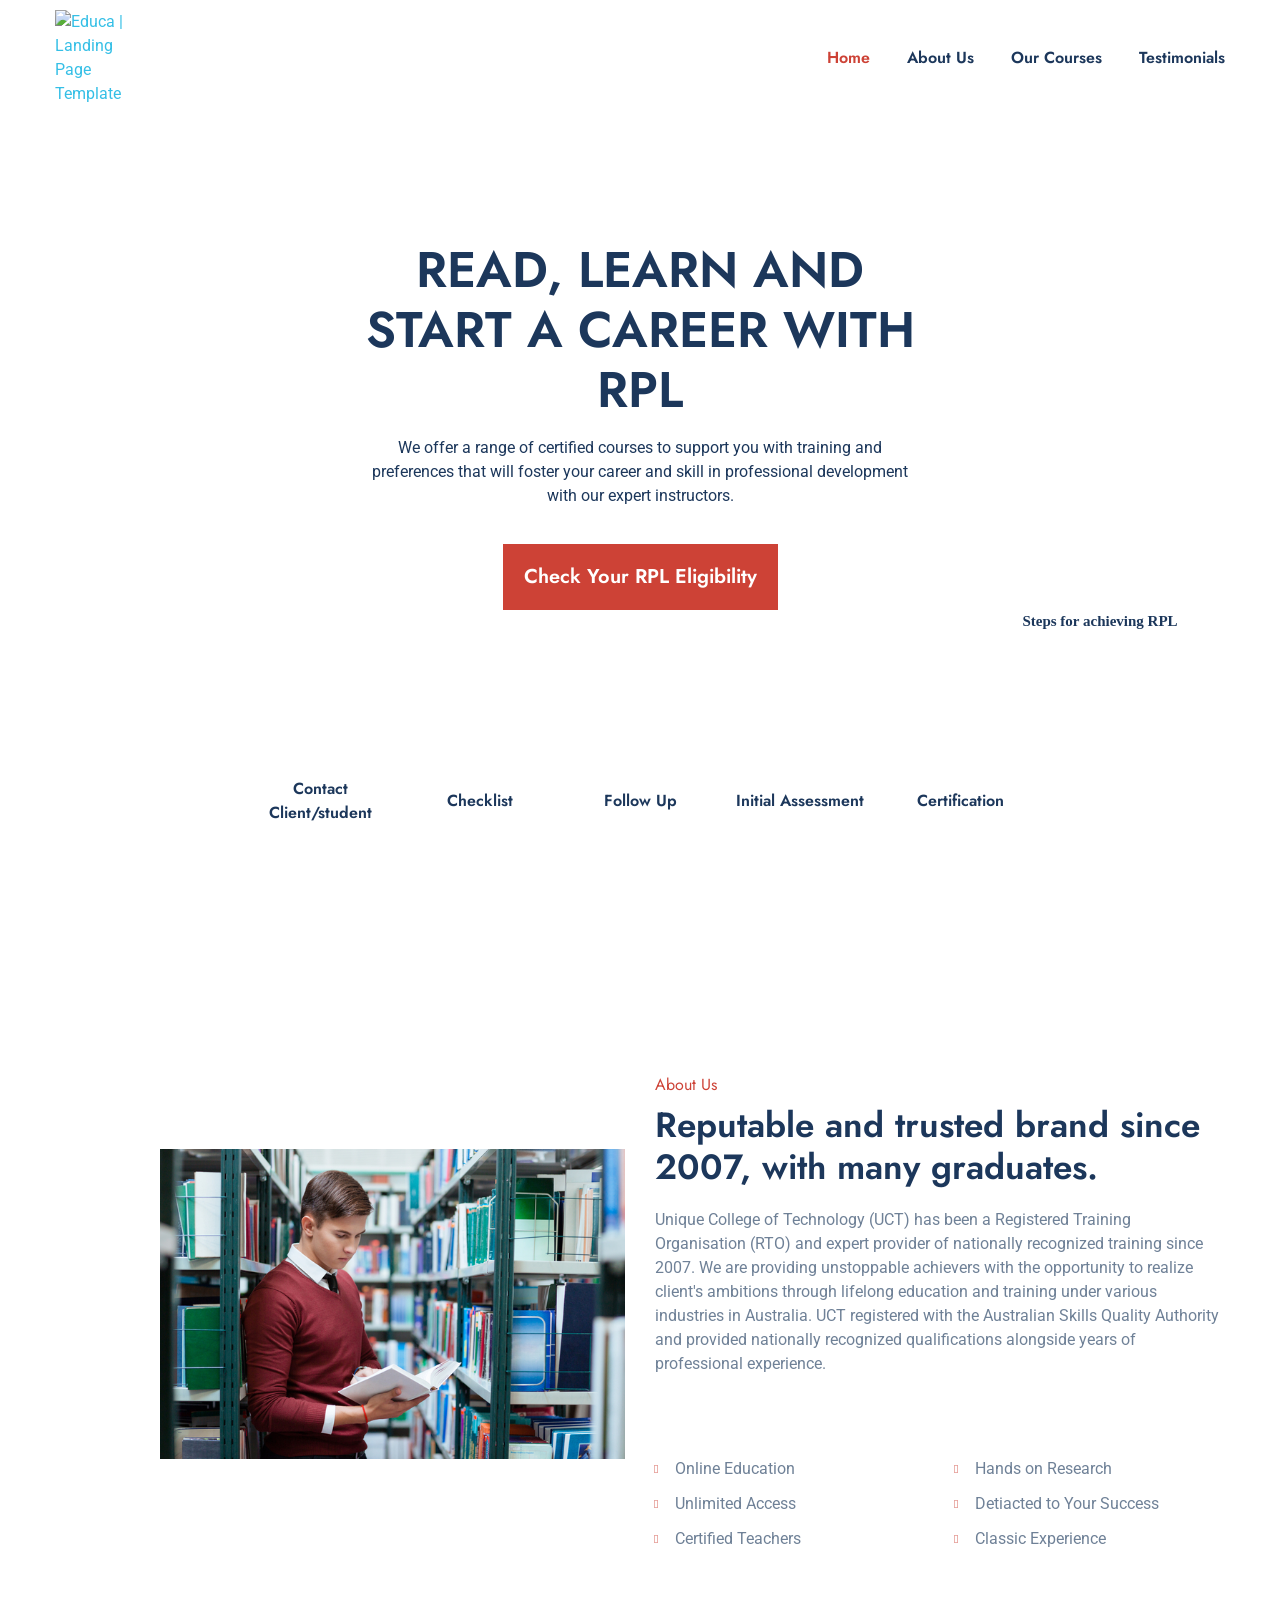
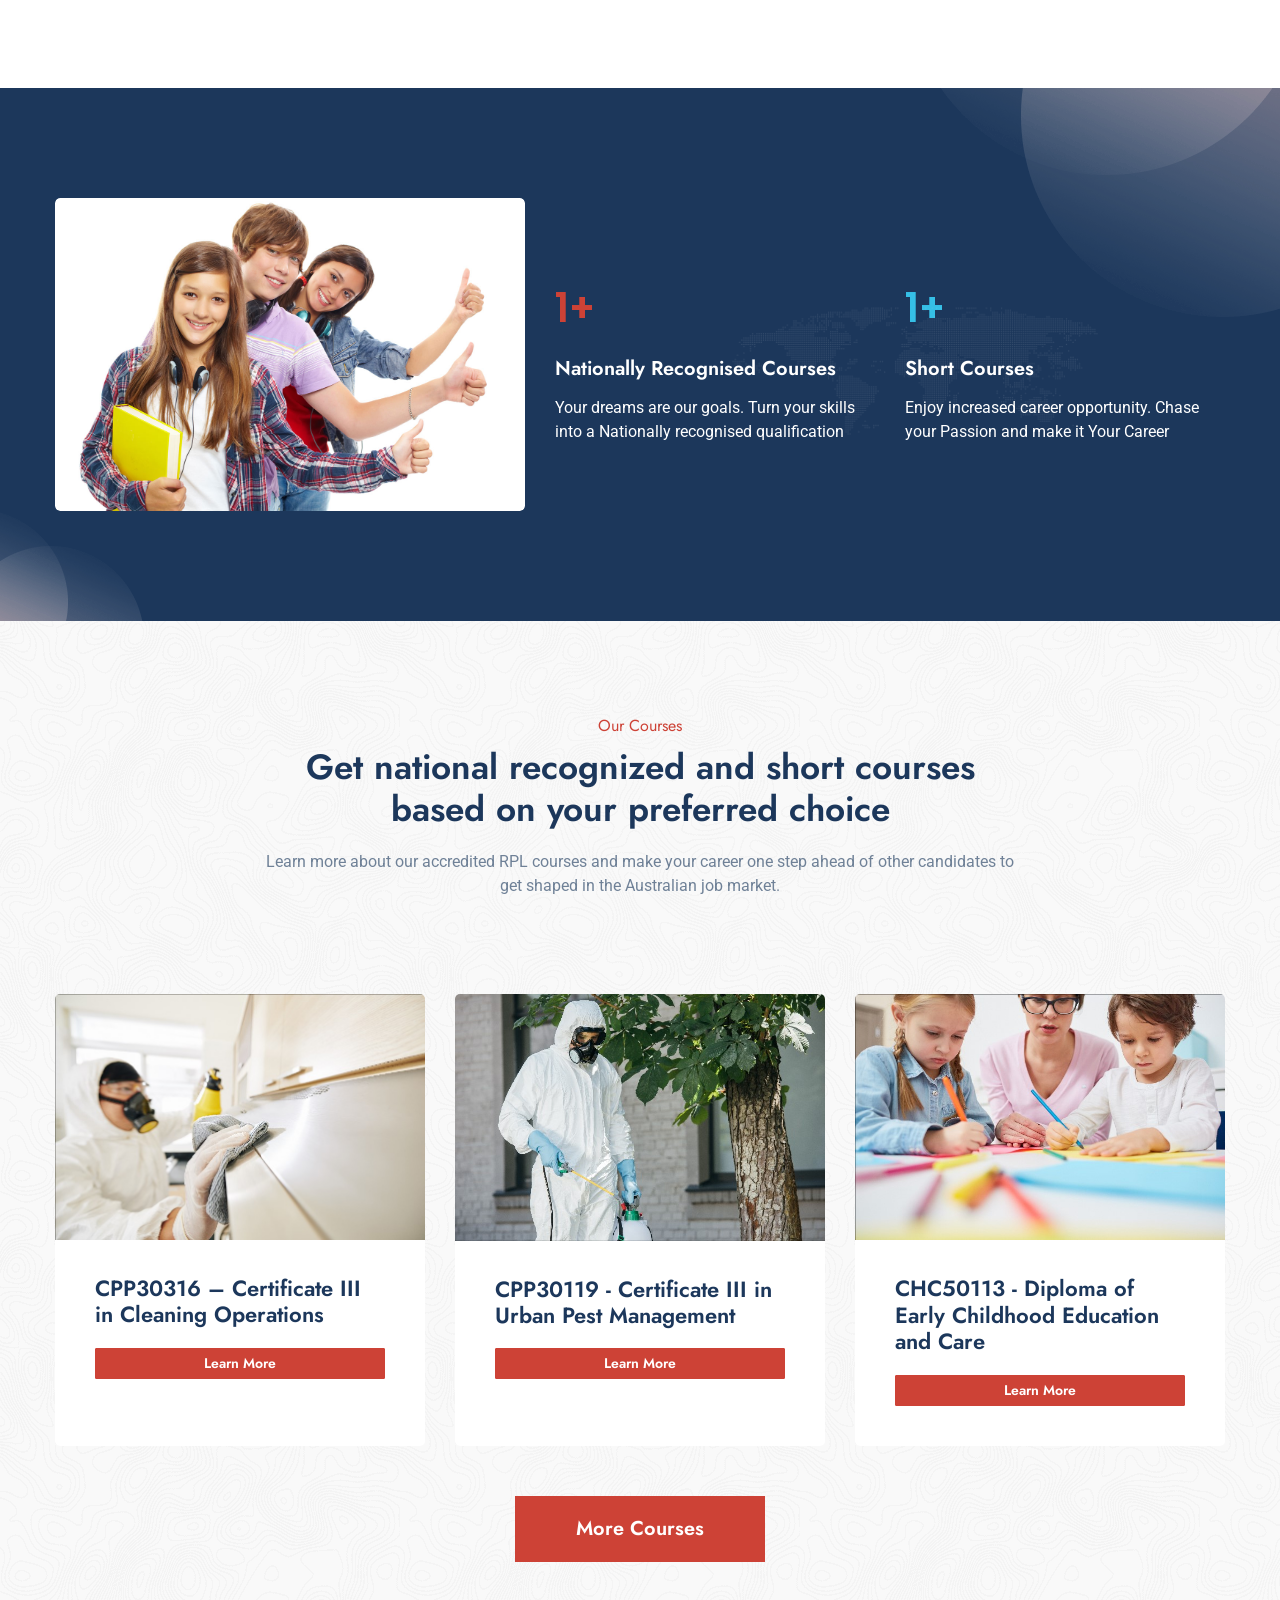
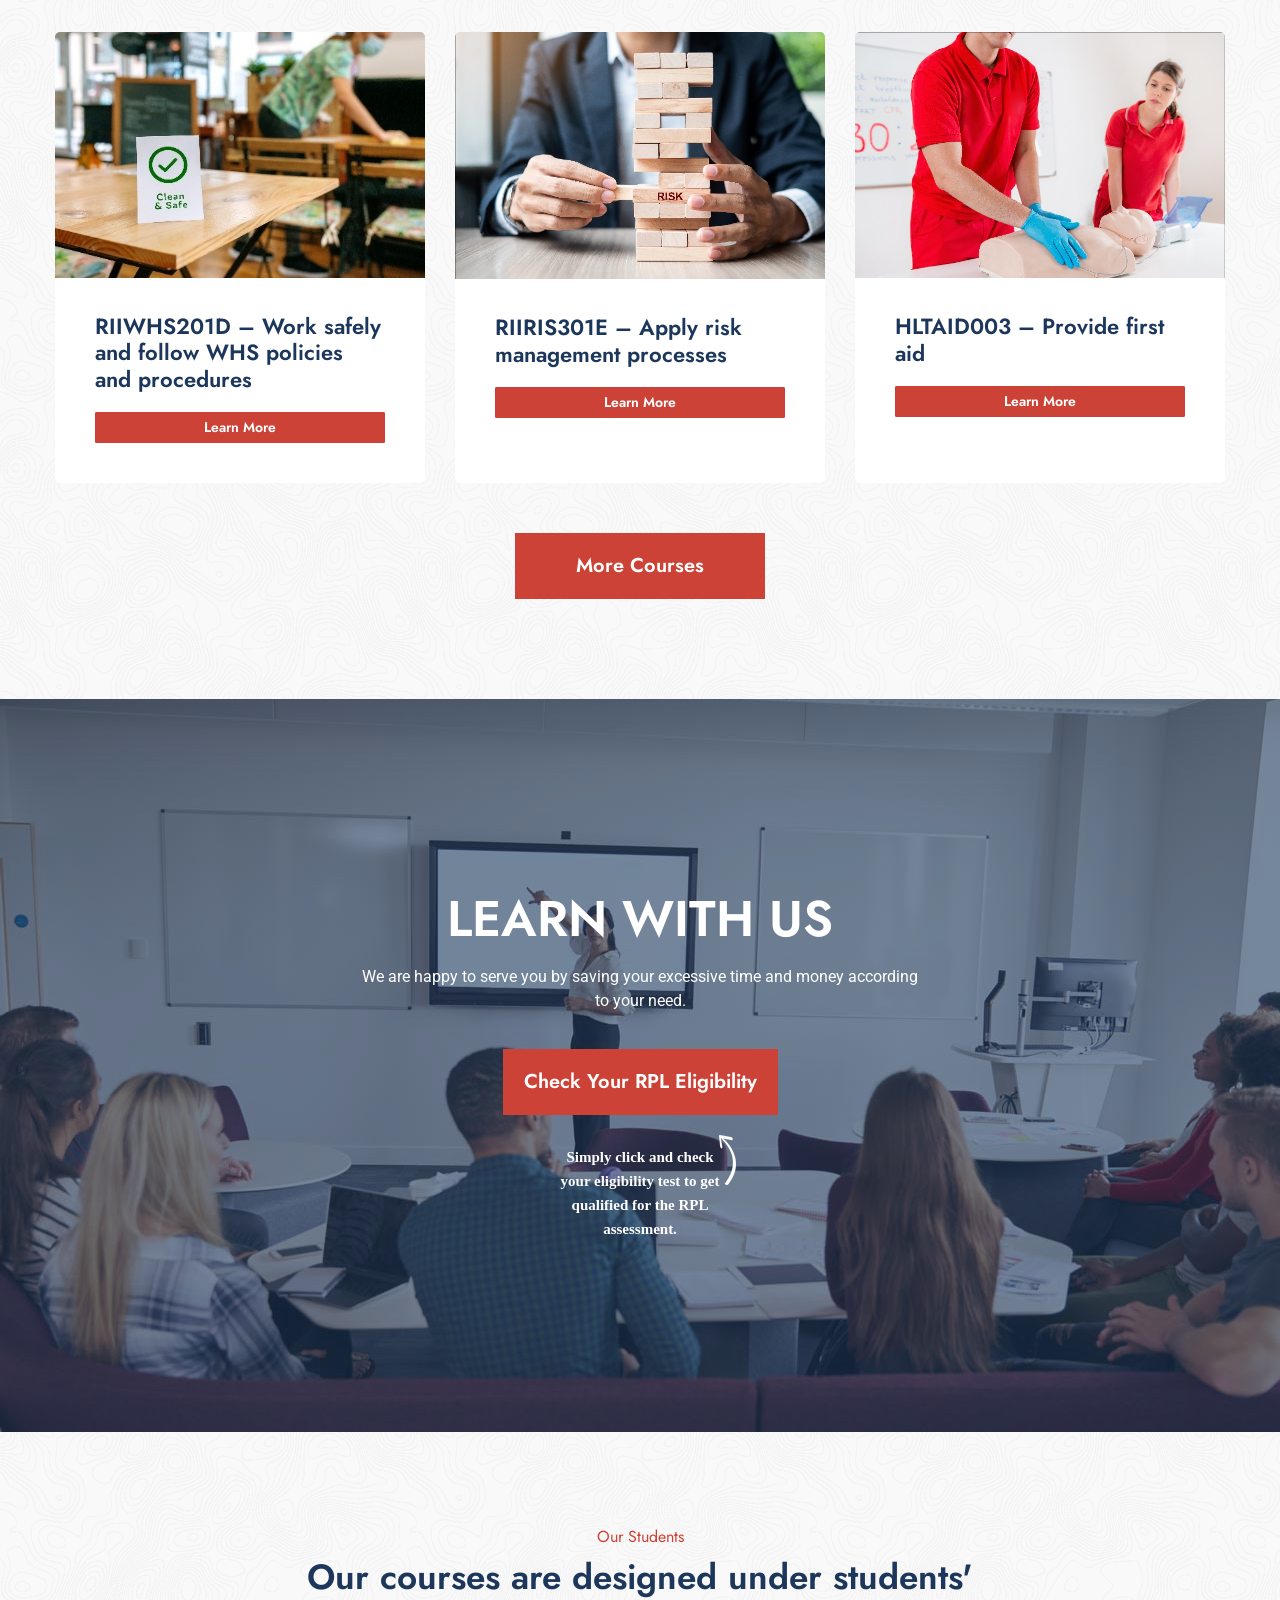
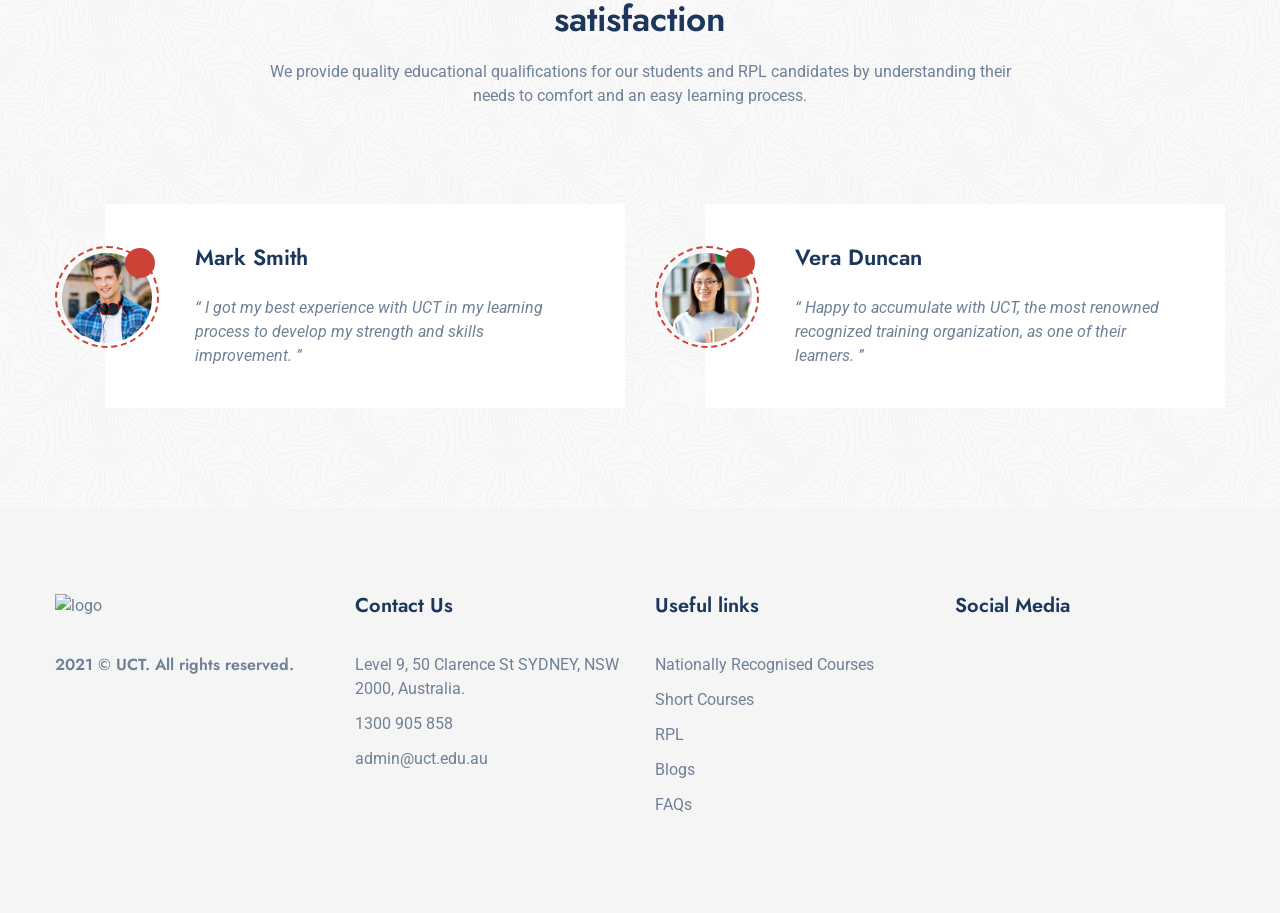
==== uct-landing-page/index.html @ 387b9f6e "final templates" ====
<!DOCTYPE html>
<html lang="en">
<head>
	<!-- set the encoding of your site -->
	<meta charset="utf-8">
	<meta name="viewport" content="width=device-width, initial-scale=1.0">
	<!-- set the page title -->
	<title>UCT - Unique of Technologies</title>
	<!-- inlcude google nunito sans font cdn link -->
	<link rel="preconnect" href="https://fonts.gstatic.com">
	<!-- inlcude google roboto font cdn link -->
	<link href="https://fonts.googleapis.com/css2?family=Roboto:ital,wght@0,100;0,300;0,400;0,500;0,700;0,900;1,100;1,300;1,400;1,500;1,700;1,900&display=swap" rel="stylesheet">
	<!-- inlcude google jost font cdn link -->
	<link href="https://fonts.googleapis.com/css2?family=Jost:ital,wght@0,100;0,200;0,300;0,400;0,500;0,600;0,700;0,800;0,900;1,100;1,200;1,300;1,400;1,500;1,600;1,700;1,800;1,900&display=swap" rel="stylesheet">
	<!-- inlcude google poppins font cdn link -->
	<link href="https://fonts.googleapis.com/css2?family=Poppins:wght@600&display=swap" rel="stylesheet">
	<!-- include the site bootstrap stylesheet -->
	<link rel="stylesheet" href="css/bootstrap.css">
	<!-- include the site stylesheet -->
	<link rel="stylesheet" href="css/style.css">
	<!-- include theme color setting stylesheet -->
	<link rel="stylesheet" href="css/colors.css">
	<!-- include the site responsive stylesheet -->
	<link rel="stylesheet" href="css/responsive.css">
</head>
<body>
	<!-- pageWrapper -->
	<div id="pageWrapper">
		<!-- phStickyWrap -->
		<div class="phStickyWrap">
			<!-- pageHeader -->
			<header id="pageHeader" class="py-1 py-lg-2 py-xl-2 headerFixer">
				<div class="container">
					<!-- pageNav -->
					<nav id="pageNav" class="navbar navbar-expand-md navbar-dark border-0 p-0 rounded-0 col-12 d-flex justify-content-center">
						<!-- logo -->
						<div class="logo flex-shrink-0 my-md-0 my-sm-6 my-6">
							<a href="home.html">
								<img src="https://uct.edu.au/wp-content/uploads/2019/05/UCT-Logo-1.png" class="img-fluid" alt="Educa | Landing Page Template">
							</a>
						</div>
						<!-- pageMainNavCollapse -->
						<div class="collapse navbar-collapse justify-content-end pageMainNavCollapse" id="pageMainNavCollapse">
							<!-- mainNavigation -->
							<ul class="navbar-nav mainNavigation fontAlter">
								<li class="nav-item active">
									<a class="nav-link" href="#scrollToIntroBlock">Home</a>
								</li>
								<li class="nav-item">
									<a class="nav-link" href="#scrollToAboutUs">About Us</a>
								</li>
								<li class="nav-item">
									<a class="nav-link" href="#scrollToOurCourses">Our Courses</a>
								</li>
								<li class="nav-item">
									<a class="nav-link" href="#scrollToOurTesti">Testimonials</a>
								</li>
							</ul>
						</div>
						<!-- pageNavOpener -->
						<!-- <button class="navbar-toggler pageNavOpener position-relative" type="button" data-toggle="collapse" data-target="#pageMainNavCollapse" aria-controls="pageMainNavCollapse" aria-expanded="false" aria-label="Toggle navigation">
							<span class="navbar-toggler-icon"></span>
						</button> -->
					</nav>
				</div>
			</header>
		</div>
		<main>
			<!-- scrollToIntroBlock -->
			<div id="scrollToIntroBlock" class="mt-n12 pt-12 mt-lg-n16 pt-lg-16 mt-xl-n20 pt-xl-20">
				<!-- introBlock -->
				<section class="introBlock d-flex w-100 bgCover text-center position-relative text-white" style="background-image: url(images/banner.jpg);">
					<div class="alignHolder w-100 d-flex align-items-center">
						<div class="align w-100 pt-20 pt-md-24 pt-lg-30 pt-xl-38 pb-3 pb-md-10">
							<div class="container position-relative mt-10">
								<div class="mxterWrap mx-auto">
									<div class="wow fadeInDown">
										<h1 class="text-uppercase mb-3">
											<!-- <span class="d-block headingTitle mb-1">Learn with us</span> -->
											<span class="d-block">Read, Learn and start a career with RPL</span>
										</h1>
									</div>
									<div class="wow fadeInDown text-dark" data-wow-delay="0.5s">
										<p>
											We offer a range of certified courses to support you with training and preferences that will foster your career and skill in professional development with our expert instructors.
										</p>
									</div>
									<a href="https://uct.edu.au/check-your-eligibility-for-rpl/" class="btn btnTheme position-relative border-0 p-0 mt-4 wow bounceIn" data-wow-delay="1s" data-hover="Check Your RPL Eligibility">
										<span class="d-block btnText">Check Your RPL Eligibility</span>
									</a>
								</div>
								<div class="text-dark position-relative catsWrap mx-auto mt-6 mt-md-0 wow flipInX" data-wow-delay="1.5s">
									<strong class="arrowTag arrowTag01 fontThird mb-4 mb-md-0 d-block">Steps for achieving RPL <span class="artgArrow1 position-absolute d-none d-md-block"><img src="images/arrow1.png" alt="arrow"></span></strong>
									<div class="row d-block mt-md-14">
										<!-- ourCategorySlider -->
										<div class="ourCategorySlider">
											<div>
												<div class="col-12">
													<!-- catBoxColumn -->
													<div class="catBoxColumn position-relative rounded d-flex align-items-center justify-content-center w-100 mb-6">
														<div class="alignHolder d-flex w-100 align-items-center">
															<div class="align w-100">
																<i class="icnWrap d-flex align-items-center justify-content-center mb-3 fa fa-paper-plane"><span class="sr-only">icon</span></i>
																<h2 class="text-dark mb-0">
																	<a href="javascript:void(0);">Contact Client/student</a>
																</h2>
															</div>
														</div>
													</div>
												</div>
											</div>
											<div>
												<div class="col-12">
													<!-- catBoxColumn -->
													<div class="catBoxColumn position-relative rounded d-flex align-items-center justify-content-center w-100 mb-6">
														<div class="alignHolder d-flex w-100 align-items-center">
															<div class="align w-100">
																<i class="icnWrap d-flex align-items-center justify-content-center fa fa-bars mb-3"><span class="sr-only">icon</span></i>
																<h2 class="text-dark mb-0">
																	<a href="javascript:void(0);">Checklist</a>
																</h2>
															</div>
														</div>
													</div>
												</div>
											</div>
											<div>
												<div class="col-12">
													<!-- catBoxColumn -->
													<div class="catBoxColumn position-relative rounded d-flex align-items-center justify-content-center w-100 mb-6">
														<div class="alignHolder d-flex w-100 align-items-center">
															<div class="align w-100">
																<i class="icnWrap d-flex align-items-center justify-content-center mb-3 fa fa-pencil-ruler"><span class="sr-only">icon</span></i>
																<h2 class="text-dark mb-0">
																	<a href="javascript:void(0);">Follow Up</a>
																</h2>
															</div>
														</div>
													</div>
												</div>
											</div>
											<div>
												<div class="col-12">
													<!-- catBoxColumn -->
													<div class="catBoxColumn position-relative rounded d-flex align-items-center justify-content-center w-100 mb-6">
														<div class="alignHolder d-flex w-100 align-items-center">
															<div class="align w-100">
																<i class="icnWrap d-flex align-items-center justify-content-center mb-3 fa fa-eye"><span class="sr-only">icon</span></i>
																<h2 class="text-dark mb-0">
																	<a href="javascript:void(0);">Initial Assessment</a>
																</h2>
															</div>
														</div>
													</div>
												</div>
											</div>
											<div>
												<div class="col-12">
													<!-- catBoxColumn -->
													<div class="catBoxColumn position-relative rounded d-flex align-items-center justify-content-center w-100 mb-6">
														<div class="alignHolder d-flex w-100 align-items-center">
															<div class="align w-100">
																<i class="icnWrap d-flex align-items-center justify-content-center mb-3 fa fa-medal"><span class="sr-only">icon</span></i>
																<h2 class="text-dark mb-0">
																	<a href="javascript:void(0);">Certification</a>
																</h2>
															</div>
														</div>
													</div>
												</div>
											</div>
										</div>
									</div>
								</div>
							</div>
						</div>
					</div>
				</section>
			</div>
			<!-- scrollToAboutUs -->
			<div id="scrollToAboutUs" class="mt-n12 pt-12 mt-lg-n16 pt-lg-16 mt-xl-n20 pt-xl-20">
				<!-- aboutUsBlock -->
				<article class="aboutUsBlock pt-7 pt-md-15 pt-lg-20 pt-xl-29 pb-md-22">
					<div class="container">
						<div class="row">
							<div class="col-12 col-md-6 order-md-2 wow slideInRight" data-wow-delay="0.5s">
								<!-- headingHead -->
								<header class="headingHead hasPattern mb-6 mb-xl-9 position-relative pb-4">
									<h2 class="mb-4">
										<strong class="font-weight-normal d-block headTitle mb-2">About Us</strong>
										<span class="d-block">Reputable and trusted brand since 2007, with many graduates.</span>
									</h2>
									<p>
										Unique College of Technology (UCT) has been a Registered Training Organisation (RTO) and expert provider of nationally recognized training since 2007. We are providing unstoppable achievers with the opportunity to realize client's ambitions through lifelong education and training under various industries in Australia. UCT registered with the Australian Skills Quality Authority and provided nationally recognized qualifications alongside years of professional experience.
									</p>
								</header>
								<!-- featuresList -->
								<ul class="list-unstyled featuresList d-flex flex-wrap">
									<li>Online Education</li>
									<li>Hands on Research</li>
									<li>Unlimited Access</li>
									<li>Detiacted to Your Success</li>
									<li>Certified Teachers</li>
									<li>Classic Experience</li>
								</ul>
							</div>
							<div class="col-12 col-md-6 order-md-1 d-flex align-items-center wow slideInLeft" data-wow-delay="0.5s">
								<!-- imgHolder  -->
								<div class="imgHolder position-relative mt-4 mt-md-n9 mx-auto mx-md-0">
									<span class="wrap overflow-hidden d-block ml-11 ml-lg-21">
										<img src="images/about_us.jpg" class="img-fluid" alt="image description">
									</span>
								</div>
							</div>
						</div>
					</div>
				</article>
			</div>
			<!-- completionBlock -->
			<section id="scrollToOurCourses" class="completionBlock position-relative bg-dark text-white pt-12 pb-2 pt-md-22 pb-md-22 overflow-hidden">
				<div class="container">
					<div class="row">
						<div class="col-12 col-lg-5 wow slideInLeft" data-wow-delay="0.5s">
							<!-- vidWrap -->
							<div class="position-relative overflow-hidden rounded-lg mx-auto mx-lg-0 mb-6 mb-md-0">
									<img src="./images/22.jpg" class="img-fluid w-100 rounded-lg" alt="image description">
							</div>
						</div>
						<div class="col-12 col-lg-7 d-flex wow slideInRight" data-wow-delay="0.5s">
							<!-- countListItems -->
							<ul class="list-unstyled countListItems d-flex flex-wrap align-items-center flex-grow-1 pt-md-16">
								<li>
									<!-- countColumn -->
									<div class="countColumn type1">
										<h2 class="fontFourth mb-5"><span class="dataCount">15</span>+</h2>
										<h3>Nationally Recognised Courses</h3>
										<p>Your dreams are our goals. Turn your skills into a Nationally recognised qualification</p>
									</div>
								</li>
								<li>
									<!-- countColumn -->
									<div class="countColumn type2">
										<h2 class="fontFourth mb-5"><span class="dataCount">14</span>+</h2>
										<h3>Short Courses</h3>
										<p>Enjoy increased career opportunity. Chase your Passion and make it Your Career</p>
									</div>
								</li>
							</ul>
						</div>
					</div>
				</div>
				<span class="bgMap position-absolute inaccessible">
					<img src="images/img07.png" class="img-fluid" alt="map">
				</span>
				<span class="ronder rouder1 inaccessible position-absolute">
					<img src="images/pattern05.png" alt="image">
				</span>
				<span class="ronder rouder2 inaccessible position-absolute">
					<img src="images/pattern06.png" alt="image">
				</span>
			</section>
			<!-- scrollToOurCourses -->
			<div class="mt-n12 pt-12 mt-lg-n16 pt-lg-16 mt-xl-n20 pt-xl-20">
				<!-- coursesBlock -->
				<section class="bg-light coursesBlock pt-7 pb-3 pt-md-10 pb-md-6 pt-lg-13 pb-lg-10 pt-xl-19 pb-xl-14" style="background-image: url(images/pattern04.png);">
					<div class="container">
						<div class="row">
							<div class="col-12 col-md-10 offset-md-1 col-xl-8 offset-xl-2 wow fadeInDown" data-wow-duration="1s" data-wow-delay="0.5s">
								<!-- headingHead -->
								<header class="headingHead hasPattern mb-8 mb-lg-12 position-relative pb-4 text-center">
									<h2 class="mb-4">
										<strong class="font-weight-normal d-block headTitle mb-2">Our Courses</strong>
										<span class="d-block">Get national recognized and short courses based on your preferred choice</span>
									</h2>
									<p>
										Learn more about our accredited RPL courses and make your career one step ahead of other candidates to get shaped in the Australian job market.
									</p>
								</header>
							</div>
						</div>
						<div class="row justify-content-center wow fadeInDown" data-wow-duration="1s" data-wow-delay="1s">
							<div class="col-12 col-md-4 d-md-flex mb-6">
								<!-- postColumn -->
								<article class="postColumn position-relative overflow-hidden rounded-lg d-flex w-100 flex-column bg-white p-4 p-lg-8 mx-auto mx-md-0">
									<div class="heitherWrap flex-grow-1">
										<div class="imgHolder mb-4 mb-lg-7 mx-n4 mt-n4 mx-lg-n8 mt-lg-n8">
											<img src="images/course-1.jpg" class="img-fluid w-100" alt="image description">
										</div>
										<header class="pColumnHead mb-4">
											<h3 class="mb-2">
												<a href="https://uct.edu.au/course/cpp30316-certificate-iii-in-cleaning-operations/">CPP30316 – Certificate III in Cleaning Operations</a>
											</h3>
										</header>
										<a href="https://uct.edu.au/course/cpp30316-certificate-iii-in-cleaning-operations/" class="btn btn-primary btn-sm btn-block">Learn More</a>
									</div>
								</article>
							</div>

							<div class="col-12 col-md-4 d-md-flex mb-6">
								<!-- postColumn -->
								<article class="postColumn position-relative overflow-hidden rounded-lg d-flex w-100 flex-column bg-white p-4 p-lg-8 mx-auto mx-md-0">
									<div class="heitherWrap flex-grow-1">
										<div class="imgHolder mb-4 mb-lg-7 mx-n4 mt-n4 mx-lg-n8 mt-lg-n8">
											<img src="images/course-2.jpg" class="img-fluid w-100" alt="image description">
										</div>
										<header class="pColumnHead mb-4">
											<h3 class="mb-2">
												<a href="https://uct.edu.au/course/certificate-iii-in-urban-pest-management/">CPP30119 - Certificate III in Urban Pest Management</a>
											</h3>
										</header>
										<a href="https://uct.edu.au/course/certificate-iii-in-urban-pest-management/" class="btn btn-primary btn-sm btn-block">Learn More</a>
									</div>
								</article>
							</div>

							<div class="col-12 col-md-4 d-md-flex mb-6">
								<!-- postColumn -->
								<article class="postColumn position-relative overflow-hidden rounded-lg d-flex w-100 flex-column bg-white p-4 p-lg-8 mx-auto mx-md-0">
									<div class="heitherWrap flex-grow-1">
										<div class="imgHolder mb-4 mb-lg-7 mx-n4 mt-n4 mx-lg-n8 mt-lg-n8">
											<img src="images/course-3.jpg" class="img-fluid w-100" alt="image description">
										</div>
										<header class="pColumnHead mb-4">
											<h3 class="mb-2">
												<a href="https://uct.edu.au/course/chc50113-diploma-of-early-childhood-education-and-care/">CHC50113 - Diploma of Early Childhood Education and Care</a>
											</h3>
										</header>
										<a href="https://uct.edu.au/course/chc50113-diploma-of-early-childhood-education-and-care/" class="btn btn-primary btn-sm btn-block">Learn More</a>
									</div>
								</article>
							</div>

							<div class="col-12 col-md-12 mb-14">
								<div class="d-flex justify-content-center">
									<a href="https://uct.edu.au/regular-courses/" class="btn btnTheme position-relative border-0 p-0 mt-4 wow bounceIn" data-wow-delay="1s" data-hover="More Courses">
										<span class="d-block btnText">More Courses</span>
									</a>
								</div>
							</div>

							<!-- second row -->
							<div class="col-12 col-md-4 d-md-flex mb-6">
								<!-- postColumn -->
								<article class="postColumn position-relative overflow-hidden rounded-lg d-flex w-100 flex-column bg-white p-4 p-lg-8 mx-auto mx-md-0">
									<div class="heitherWrap flex-grow-1">
										<div class="imgHolder mb-4 mb-lg-7 mx-n4 mt-n4 mx-lg-n8 mt-lg-n8">
											<img src="images/course-4.jpg" class="img-fluid w-100" alt="image description">
										</div>
										<header class="pColumnHead mb-4">
											<h3 class="mb-2">
												<a href="https://uct.edu.au/course/riiwhs201d-work-safely-and-follow-whs-policies-and-procedures/">RIIWHS201D – Work safely and follow WHS policies and procedures</a>
											</h3>
										</header>
										<a href="https://uct.edu.au/course/riiwhs201d-work-safely-and-follow-whs-policies-and-procedures/" class="btn btn-primary btn-sm btn-block">Learn More</a>
									</div>
								</article>
							</div>

							<div class="col-12 col-md-4 d-md-flex mb-6">
								<!-- postColumn -->
								<article class="postColumn position-relative overflow-hidden rounded-lg d-flex w-100 flex-column bg-white p-4 p-lg-8 mx-auto mx-md-0">
									<div class="heitherWrap flex-grow-1">
										<div class="imgHolder mb-4 mb-lg-7 mx-n4 mt-n4 mx-lg-n8 mt-lg-n8">
											<img src="images/course-5.jpg" class="img-fluid w-100" alt="image description">
										</div>
										<header class="pColumnHead mb-4">
											<h3 class="mb-2">
												<a href="https://uct.edu.au/course/riiris301e-apply-risk-management-processes/">RIIRIS301E – Apply risk management processes</a>
											</h3>
										</header>
										<a href="https://uct.edu.au/course/riiris301e-apply-risk-management-processes/" class="btn btn-primary btn-sm btn-block">Learn More</a>
									</div>
								</article>
							</div>

							<div class="col-12 col-md-4 d-md-flex mb-6">
								<!-- postColumn -->
								<article class="postColumn position-relative overflow-hidden rounded-lg d-flex w-100 flex-column bg-white p-4 p-lg-8 mx-auto mx-md-0">
									<div class="heitherWrap flex-grow-1">
										<div class="imgHolder mb-4 mb-lg-7 mx-n4 mt-n4 mx-lg-n8 mt-lg-n8">
											<img src="images/course-6.jpg" class="img-fluid w-100" alt="image description">
										</div>
										<header class="pColumnHead mb-4">
											<h3 class="mb-2">
												<a href="https://uct.edu.au/course/hltaid003-provide-first-aid/">HLTAID003 – Provide first aid</a>
											</h3>
										</header>
										<a href="https://uct.edu.au/course/hltaid003-provide-first-aid/" class="btn btn-primary btn-sm btn-block">Learn More</a>
									</div>
								</article>
							</div>

							<div class="col-12 col-md-12 mb-6">
								<div class="d-flex justify-content-center">
									<a href="https://uct.edu.au/short-courses/" class="btn btnTheme position-relative border-0 p-0 mt-4 wow bounceIn" data-wow-delay="1s" data-hover="More Courses">
										<span class="d-block btnText">More Courses</span>
									</a>
								</div>
							</div>
						</div>
					</div>
				</section>
			</div>
			<!-- grabBlock -->
			<section class="grabBlock text-center position-relative bg-cover text-white d-flex w-100 bgCover" style="background-image: url(images/banner-2.jpg);">
				<div class="align-holder positon-relative d-flex w-100 align-items-center">
					<div class="align w-100 py-6">
						<div class="container">
							<div class="row">
								<div class="col-12 col-md-8 offset-md-2 col-xl-6 offset-xl-3">
									<!-- headingHead -->
									<header class="headingHead wow fadeIn" data-wow-duration="2s" data-wow-delay="0.5s">
										<h2 class="mb-3 h1 text-white text-uppercase">
											<span class="d-block">Learn with Us</span>
										</h2>
										<p>
											We are happy to serve you by saving your excessive time and money according to your need.
										</p>
										<a href="https://uct.edu.au/check-your-eligibility" class="btn btnTheme position-relative border-0 p-0 mt-4" data-hover="Check Your RPL Eligibility">
											<span class="d-block btnText">Check Your RPL Eligibility</span>
										</a>
										<strong class="arrowTag text-center arrowTag03 mt-6 fontThird mb-4 mb-md-0 d-block position-relative mx-auto">
											<span class="sr-only">icon</span></i>Simply click and check your eligibility test to get qualified for the RPL assessment. <span class="artgArrow3 position-absolute d-none d-md-block"><img src="images/arrow2.png" alt="arrow"></span>
										</strong>
									</header>
								</div>
							</div>
						</div>
					</div>
				</div>
			</section>
			<!-- scrollToOurStudents -->
			<div id="scrollToOurTesti" class="mt-n12 pt-12 mt-lg-n16 pt-lg-16 mt-xl-n20 pt-xl-20">
				<!-- studentsBlock -->
				<section class="studentsBlock bg-light pt-7 pb-5 pt-md-10 pb-md-9 pt-lg-14 pb-lg-12 pt-xl-19 pb-xl-17" style="background-image: url(images/pattern04.png);">
					<div class="container">
						<div class="row">
							<div class="col-12 col-md-10 offset-md-1 col-xl-8 offset-xl-2 wow fadeInDown" data-wow-duration="1s" data-wow-delay="0.5s">
								<!-- headingHead -->
								<header class="headingHead hasPattern mb-8 mb-lg-12 position-relative pb-4 text-center">
									<h2 class="mb-4">
										<strong class="font-weight-normal d-block headTitle mb-2">Our Students</strong>
										<span class="d-block">Our courses are designed under students' satisfaction </span>
									</h2>
									<p>
										We provide quality educational qualifications for our students and RPL candidates by understanding their needs to comfort and an easy learning process.
									</p>
								</header>
							</div>
						</div>
						<div class="row d-block wow fadeInDown" data-wow-duration="1s" data-wow-delay="1s">
							<!-- studentsSaySlider -->
							<div class="studentsSaySlider">
								<div>
									<div class="col-12">
										<!-- sayQuote -->
										<blockquote class="sayQuote position-relative pl-10">
											<div class="imgHolder rounded-circle position-absolute">
												<img src="images/testimonial-1.JPG" class="img-fluid rounded-circle" alt="image">
												<i class="fas fa-quote-left icnQuote rounded-circle d-flex align-items-center justify-content-center position-absolute"><span class="sr-only">icon</span></i>
											</div>
											<div class="bg-white d-flex flex-wrap wrap">
												<q>
													I got my best experience with UCT in my learning process to develop my strength and skills improvement.
												</q>
												<cite>
													<strong class="h d-block h3 mb-1">Mark Smith</strong>
												</cite>
											</div>
										</blockquote>
									</div>
								</div>
								<div>
									<div class="col-12">
										<!-- sayQuote -->
										<blockquote class="sayQuote position-relative pl-10">
											<div class="imgHolder rounded-circle position-absolute">
												<img src="images/testimonial-2.jpg" class="img-fluid rounded-circle" alt="image">
												<i class="fas fa-quote-left icnQuote rounded-circle d-flex align-items-center justify-content-center position-absolute"><span class="sr-only">icon</span></i>
											</div>
											<div class="bg-white d-flex flex-wrap wrap">
												<q>
													Happy to accumulate with UCT, the most renowned recognized training organization, as one of their learners.
												</q>
												<cite>
													<strong class="h d-block h3 mb-1">Vera Duncan</strong>
												</cite>
											</div>
										</blockquote>
									</div>
								</div>
							</div>
						</div>
					</div>
				</section>
			</div>
		</main>
		<!-- ftAreaWrap -->
		<div class="ftAreaWrap bg-light">
			<!-- pageFooter -->
			<footer id="pageFooter" class="pt-28 text-center text-md-left pb-7 pt-md-11 pb-lg-10 pt-xl-17 pb-xl-16 position-relative">
				<div class="container">
					<div class="row">
						<div class="col-12 col-md-3 order-md-2">
							<!-- ftNav -->
							<nav class="ftNav">
								<h3 class="mb-7">Contact Us</h3>
								<ul class="list-unstyled">
									<li>
										Level 9, 50 Clarence St SYDNEY, NSW 2000, Australia.
									</li>
									<li>
										<a href="tel:1300 905 858">1300 905 858</a>
									</li>
									<li>
										<a href="mailto:admin@uct.edu.au">admin@uct.edu.au</a>
									</li>
								</ul>
							</nav>
						</div>
						<div class="col-12 col-md-3 order-md-3">
							<!-- ftNav -->
							<nav class="ftNav">
								<h3 class="mb-7">Useful links</h3>
								<ul class="list-unstyled">
									<li>
										<a href="https://uct.edu.au/regular-courses/">Nationally Recognised Courses</a>
									</li>
									<li>
										<a href="https://uct.edu.au/short-courses/">Short Courses</a>
									</li>
									<li>
										<a href="https://uct.edu.au/recognition-of-prior-learning-rpl/">RPL</a>
									</li>
									<li>
										<a href="https://uct.edu.au/blogs/">Blogs</a>
									</li>
									<li>
										<a href="https://uct.edu.au/faqs/">FAQs</a>
									</li>
								</ul>
							</nav>
						</div>
						<div class="col-12 col-md-3 order-md-4">
							<h3 class="mb-7">Social Media</h3>
							<!-- ftSocialNetworks -->
							<ul class="list-unstyled ftSocialNetworks d-flex align-items-center flex-wrap justify-content-center justify-content-md-start">
								<li>
									<a href="https://www.facebook.com/uct.australia">
										<i class="fab fa-facebook-f"><span class="sr-only">icon</span></i>
									</a>
								</li>
								<li>
									<a href="https://twitter.com/uct2020">
										<i class="fab fa-twitter"><span class="sr-only">icon</span></i>
									</a>
								</li>
								<li>
									<a href="https://www.instagram.com/unique_college_of_technology/">
										<i class="fab fa-instagram"><span class="sr-only">icon</span></i>
									</a>
								</li>
							</ul>
						</div>
						<div class="col-12 col-md-3 order-md-1 position-static">
							<!-- ftLogo -->
							<div class="ftLogo mb-7 mt-0 pr-md-2">
								<a href="https://uct.edu.au/">
									<img src="https://uct.edu.au/wp-content/uploads/2019/05/UCT-Logo-1.png" width="51" height="57" alt="logo">
								</a>
							</div>
							<!-- copyright -->
							<div class="fontAlter">
								<p><strong class="fwSemi">2021 &copy; <a href="https://uct.edu.au/">UCT</a>. All rights reserved.</strong></p>
							</div>
						</div>
					</div>
				</div>
			</footer>
		</div>
	</div>
	<!-- include jQuery library -->
	<script src="js/jquery-3.4.1.min.js"></script>
	<!-- include bootstrap popper JavaScript -->
	<script src="js/popper.min.js"></script>
	<!-- include bootstrap JavaScript -->
	<script src="js/bootstrap.min.js"></script>
	<!-- include custom JavaScript -->
	<script src="js/jqueryCustom.js"></script>
	<!-- include fontAwesome -->
	<script src="https://kit.fontawesome.com/391f644c42.js"></script>
</body>
</html>
---- uct-landing-page/css/style.css ----
/*
	Theme Name: Educa
	Author: Htmlbeans
	Author URI: https://themeforest.net/user/htmlbeans
	Version: 1
	Description: Educa theme for html
	License: GNU General Public License v2 or later
	License URI: http://www.gnu.org/licenses/gpl-2.0.html
	Text Domain: Educa
	Tags: one-column, two-columns
	Theme URI: http://htmlbeans.com/html/educa/home.html
*/

/*------------------------------------------------------------------
Slick Slider / .slick-slider
Fancybox / .lightbox
Common Class Background Cover / .bgCover
Common Class Transition / .transition
Common Class Transition Color / .transitClr
Common Class Transition Color, Background / .transitClrBg
Common Class Transition Background / .transitBg
Common Class Transition Color, Background, border / .transitClrBgBdr
Common Class Transition border / .transitBdr
Common Class Transition Opacity, Visibility / .transitOpVis
Common Class Vertical Align Wrap / .alignHolder
Common Class Font Base / .fontBase
Common Class Font Jost / .fontAlter
Common Class Font Segoe Print / .fontThird
Common Class Font Poppins / .fontFourth
Common Class Pointer Events None / .inaccessible
Common Class Font Weight SemiBold / .fwSemi
Common Class Button Text Span / .btnText
Common Class Button / .btn
Common Class Theme Button / .btnTheme
Page Header / #pageHeader
Main Logo / .logo
Main Navigation / .mainNavigation
Page Nav Opener / .pageNavOpener
Page Main Nav Collapse / .pageMainNavCollapse
Intro Block / .introBlock
Our Categoty List / .ourCategoryList
Category Box Column / .catBoxColumn
Featues List / .featuresList
About Us Block / .aboutUsBlock
Header Has Ptterns / .hasPattern
Post Column / .postColumn
Video Play Icon / .icnPlay
Video Wrap / .vidWrap
Counter List Items / .countListItems
Team Column / .teamColumn
Say Quote Column / .sayQuote
Grab Block / .grabBlock
Page Footer / #pageFooter
Page Footer Navigation / .ftNav
Page Footer Social Links / .ftSocialNetworks
Page Footer Logo / .ftLogo
*/

@font-face {
	font-family: SegoePrint;
	src: url("fonts/SegoePrint.woff") format("woff"), url("fonts/SegoePrint.ttf") format("truetype"), url("fonts/SegoePrint.svgSegoePrint") format("svg");
	font-weight: normal;
	font-style: normal;
}

/*
	Flaticon icon font: Flaticon
	Creation date: 22/06/2016 15:41
*/

@font-face {
	font-family: "Flaticon";
	src: url("fonts/Flaticon.woff") format("woff"), url("fonts/Flaticon.ttf") format("truetype"), url("fonts/Flaticon.svg#Flaticon") format("svg");
	font-weight: normal;
	font-style: normal;
}

.fi:before {
	display: inline-block;
	font-family: "Flaticon";
	font-style: normal;
	font-weight: normal;
	font-variant: normal;
	line-height: 1;
	text-decoration: inherit;
	text-rendering: optimizeLegibility;
	text-transform: none;
	-moz-osx-font-smoothing: grayscale;
	-webkit-font-smoothing: antialiased;
	font-smoothing: antialiased;
}

.flaticon-add:before {
	content: "\f100";
}

.flaticon-add-1:before {
	content: "\f101";
}

.flaticon-add-2:before {
	content: "\f102";
}

.flaticon-add-3:before {
	content: "\f103";
}

.flaticon-agenda:before {
	content: "\f104";
}

.flaticon-alarm:before {
	content: "\f105";
}

.flaticon-alarm-1:before {
	content: "\f106";
}

.flaticon-alarm-clock:before {
	content: "\f107";
}

.flaticon-alarm-clock-1:before {
	content: "\f108";
}

.flaticon-albums:before {
	content: "\f109";
}

.flaticon-app:before {
	content: "\f10a";
}

.flaticon-archive:before {
	content: "\f10b";
}

.flaticon-archive-1:before {
	content: "\f10c";
}

.flaticon-archive-2:before {
	content: "\f10d";
}

.flaticon-archive-3:before {
	content: "\f10e";
}

.flaticon-attachment:before {
	content: "\f10f";
}

.flaticon-back:before {
	content: "\f110";
}

.flaticon-battery:before {
	content: "\f111";
}

.flaticon-battery-1:before {
	content: "\f112";
}

.flaticon-battery-2:before {
	content: "\f113";
}

.flaticon-battery-3:before {
	content: "\f114";
}

.flaticon-battery-4:before {
	content: "\f115";
}

.flaticon-battery-5:before {
	content: "\f116";
}

.flaticon-battery-6:before {
	content: "\f117";
}

.flaticon-battery-7:before {
	content: "\f118";
}

.flaticon-battery-8:before {
	content: "\f119";
}

.flaticon-battery-9:before {
	content: "\f11a";
}

.flaticon-binoculars:before {
	content: "\f11b";
}

.flaticon-blueprint:before {
	content: "\f11c";
}

.flaticon-bluetooth:before {
	content: "\f11d";
}

.flaticon-bluetooth-1:before {
	content: "\f11e";
}

.flaticon-bookmark:before {
	content: "\f11f";
}

.flaticon-bookmark-1:before {
	content: "\f120";
}

.flaticon-briefcase:before {
	content: "\f121";
}

.flaticon-broken-link:before {
	content: "\f122";
}

.flaticon-calculator:before {
	content: "\f123";
}

.flaticon-calculator-1:before {
	content: "\f124";
}

.flaticon-calendar:before {
	content: "\f125";
}

.flaticon-calendar-1:before {
	content: "\f126";
}

.flaticon-calendar-2:before {
	content: "\f127";
}

.flaticon-calendar-3:before {
	content: "\f128";
}

.flaticon-calendar-4:before {
	content: "\f129";
}

.flaticon-calendar-5:before {
	content: "\f12a";
}

.flaticon-calendar-6:before {
	content: "\f12b";
}

.flaticon-calendar-7:before {
	content: "\f12c";
}

.flaticon-checked:before {
	content: "\f12d";
}

.flaticon-checked-1:before {
	content: "\f12e";
}

.flaticon-clock:before {
	content: "\f12f";
}

.flaticon-clock-1:before {
	content: "\f130";
}

.flaticon-close:before {
	content: "\f131";
}

.flaticon-cloud:before {
	content: "\f132";
}

.flaticon-cloud-computing:before {
	content: "\f133";
}

.flaticon-cloud-computing-1:before {
	content: "\f134";
}

.flaticon-cloud-computing-2:before {
	content: "\f135";
}

.flaticon-cloud-computing-3:before {
	content: "\f136";
}

.flaticon-cloud-computing-4:before {
	content: "\f137";
}

.flaticon-cloud-computing-5:before {
	content: "\f138";
}

.flaticon-command:before {
	content: "\f139";
}

.flaticon-compact-disc:before {
	content: "\f13a";
}

.flaticon-compact-disc-1:before {
	content: "\f13b";
}

.flaticon-compact-disc-2:before {
	content: "\f13c";
}

.flaticon-compass:before {
	content: "\f13d";
}

.flaticon-compose:before {
	content: "\f13e";
}

.flaticon-controls:before {
	content: "\f13f";
}

.flaticon-controls-1:before {
	content: "\f140";
}

.flaticon-controls-2:before {
	content: "\f141";
}

.flaticon-controls-3:before {
	content: "\f142";
}

.flaticon-controls-4:before {
	content: "\f143";
}

.flaticon-controls-5:before {
	content: "\f144";
}

.flaticon-controls-6:before {
	content: "\f145";
}

.flaticon-controls-7:before {
	content: "\f146";
}

.flaticon-controls-8:before {
	content: "\f147";
}

.flaticon-controls-9:before {
	content: "\f148";
}

.flaticon-database:before {
	content: "\f149";
}

.flaticon-database-1:before {
	content: "\f14a";
}

.flaticon-database-2:before {
	content: "\f14b";
}

.flaticon-database-3:before {
	content: "\f14c";
}

.flaticon-diamond:before {
	content: "\f14d";
}

.flaticon-diploma:before {
	content: "\f14e";
}

.flaticon-dislike:before {
	content: "\f14f";
}

.flaticon-dislike-1:before {
	content: "\f150";
}

.flaticon-divide:before {
	content: "\f151";
}

.flaticon-divide-1:before {
	content: "\f152";
}

.flaticon-division:before {
	content: "\f153";
}

.flaticon-document:before {
	content: "\f154";
}

.flaticon-download:before {
	content: "\f155";
}

.flaticon-edit:before {
	content: "\f156";
}

.flaticon-edit-1:before {
	content: "\f157";
}

.flaticon-eject:before {
	content: "\f158";
}

.flaticon-eject-1:before {
	content: "\f159";
}

.flaticon-equal:before {
	content: "\f15a";
}

.flaticon-equal-1:before {
	content: "\f15b";
}

.flaticon-equal-2:before {
	content: "\f15c";
}

.flaticon-error:before {
	content: "\f15d";
}

.flaticon-exit:before {
	content: "\f15e";
}

.flaticon-exit-1:before {
	content: "\f15f";
}

.flaticon-exit-2:before {
	content: "\f160";
}

.flaticon-eyeglasses:before {
	content: "\f161";
}

.flaticon-fast-forward:before {
	content: "\f162";
}

.flaticon-fast-forward-1:before {
	content: "\f163";
}

.flaticon-fax:before {
	content: "\f164";
}

.flaticon-file:before {
	content: "\f165";
}

.flaticon-file-1:before {
	content: "\f166";
}

.flaticon-file-2:before {
	content: "\f167";
}

.flaticon-film:before {
	content: "\f168";
}

.flaticon-fingerprint:before {
	content: "\f169";
}

.flaticon-flag:before {
	content: "\f16a";
}

.flaticon-flag-1:before {
	content: "\f16b";
}

.flaticon-flag-2:before {
	content: "\f16c";
}

.flaticon-flag-3:before {
	content: "\f16d";
}

.flaticon-flag-4:before {
	content: "\f16e";
}

.flaticon-focus:before {
	content: "\f16f";
}

.flaticon-folder:before {
	content: "\f170";
}

.flaticon-folder-1:before {
	content: "\f171";
}

.flaticon-folder-10:before {
	content: "\f172";
}

.flaticon-folder-11:before {
	content: "\f173";
}

.flaticon-folder-12:before {
	content: "\f174";
}

.flaticon-folder-13:before {
	content: "\f175";
}

.flaticon-folder-14:before {
	content: "\f176";
}

.flaticon-folder-15:before {
	content: "\f177";
}

.flaticon-folder-16:before {
	content: "\f178";
}

.flaticon-folder-17:before {
	content: "\f179";
}

.flaticon-folder-18:before {
	content: "\f17a";
}

.flaticon-folder-19:before {
	content: "\f17b";
}

.flaticon-folder-2:before {
	content: "\f17c";
}

.flaticon-folder-3:before {
	content: "\f17d";
}

.flaticon-folder-4:before {
	content: "\f17e";
}

.flaticon-folder-5:before {
	content: "\f17f";
}

.flaticon-folder-6:before {
	content: "\f180";
}

.flaticon-folder-7:before {
	content: "\f181";
}

.flaticon-folder-8:before {
	content: "\f182";
}

.flaticon-folder-9:before {
	content: "\f183";
}

.flaticon-forbidden:before {
	content: "\f184";
}

.flaticon-funnel:before {
	content: "\f185";
}

.flaticon-garbage:before {
	content: "\f186";
}

.flaticon-garbage-1:before {
	content: "\f187";
}

.flaticon-garbage-2:before {
	content: "\f188";
}

.flaticon-gift:before {
	content: "\f189";
}

.flaticon-help:before {
	content: "\f18a";
}

.flaticon-hide:before {
	content: "\f18b";
}

.flaticon-hold:before {
	content: "\f18c";
}

.flaticon-home:before {
	content: "\f18d";
}

.flaticon-home-1:before {
	content: "\f18e";
}

.flaticon-home-2:before {
	content: "\f18f";
}

.flaticon-hourglass:before {
	content: "\f190";
}

.flaticon-hourglass-1:before {
	content: "\f191";
}

.flaticon-hourglass-2:before {
	content: "\f192";
}

.flaticon-hourglass-3:before {
	content: "\f193";
}

.flaticon-house:before {
	content: "\f194";
}

.flaticon-id-card:before {
	content: "\f195";
}

.flaticon-id-card-1:before {
	content: "\f196";
}

.flaticon-id-card-2:before {
	content: "\f197";
}

.flaticon-id-card-3:before {
	content: "\f198";
}

.flaticon-id-card-4:before {
	content: "\f199";
}

.flaticon-id-card-5:before {
	content: "\f19a";
}

.flaticon-idea:before {
	content: "\f19b";
}

.flaticon-incoming:before {
	content: "\f19c";
}

.flaticon-infinity:before {
	content: "\f19d";
}

.flaticon-info:before {
	content: "\f19e";
}

.flaticon-internet:before {
	content: "\f19f";
}

.flaticon-key:before {
	content: "\f1a0";
}

.flaticon-lamp:before {
	content: "\f1a1";
}

.flaticon-layers:before {
	content: "\f1a2";
}

.flaticon-layers-1:before {
	content: "\f1a3";
}

.flaticon-like:before {
	content: "\f1a4";
}

.flaticon-like-1:before {
	content: "\f1a5";
}

.flaticon-like-2:before {
	content: "\f1a6";
}

.flaticon-link:before {
	content: "\f1a7";
}

.flaticon-list:before {
	content: "\f1a8";
}

.flaticon-list-1:before {
	content: "\f1a9";
}

.flaticon-lock:before {
	content: "\f1aa";
}

.flaticon-lock-1:before {
	content: "\f1ab";
}

.flaticon-locked:before {
	content: "\f1ac";
}

.flaticon-locked-1:before {
	content: "\f1ad";
}

.flaticon-locked-2:before {
	content: "\f1ae";
}

.flaticon-locked-3:before {
	content: "\f1af";
}

.flaticon-locked-4:before {
	content: "\f1b0";
}

.flaticon-locked-5:before {
	content: "\f1b1";
}

.flaticon-locked-6:before {
	content: "\f1b2";
}

.flaticon-login:before {
	content: "\f1b3";
}

.flaticon-magic-wand:before {
	content: "\f1b4";
}

.flaticon-magnet:before {
	content: "\f1b5";
}

.flaticon-magnet-1:before {
	content: "\f1b6";
}

.flaticon-magnet-2:before {
	content: "\f1b7";
}

.flaticon-map:before {
	content: "\f1b8";
}

.flaticon-map-1:before {
	content: "\f1b9";
}

.flaticon-map-2:before {
	content: "\f1ba";
}

.flaticon-map-location:before {
	content: "\f1bb";
}

.flaticon-megaphone:before {
	content: "\f1bc";
}

.flaticon-megaphone-1:before {
	content: "\f1bd";
}

.flaticon-menu:before {
	content: "\f1be";
}

.flaticon-menu-1:before {
	content: "\f1bf";
}

.flaticon-menu-2:before {
	content: "\f1c0";
}

.flaticon-menu-3:before {
	content: "\f1c1";
}

.flaticon-menu-4:before {
	content: "\f1c2";
}

.flaticon-microphone:before {
	content: "\f1c3";
}

.flaticon-microphone-1:before {
	content: "\f1c4";
}

.flaticon-minus:before {
	content: "\f1c5";
}

.flaticon-minus-1:before {
	content: "\f1c6";
}

.flaticon-more:before {
	content: "\f1c7";
}

.flaticon-more-1:before {
	content: "\f1c8";
}

.flaticon-more-2:before {
	content: "\f1c9";
}

.flaticon-multiply:before {
	content: "\f1ca";
}

.flaticon-multiply-1:before {
	content: "\f1cb";
}

.flaticon-music-player:before {
	content: "\f1cc";
}

.flaticon-music-player-1:before {
	content: "\f1cd";
}

.flaticon-music-player-2:before {
	content: "\f1ce";
}

.flaticon-music-player-3:before {
	content: "\f1cf";
}

.flaticon-mute:before {
	content: "\f1d0";
}

.flaticon-muted:before {
	content: "\f1d1";
}

.flaticon-navigation:before {
	content: "\f1d2";
}

.flaticon-navigation-1:before {
	content: "\f1d3";
}

.flaticon-network:before {
	content: "\f1d4";
}

.flaticon-newspaper:before {
	content: "\f1d5";
}

.flaticon-next:before {
	content: "\f1d6";
}

.flaticon-note:before {
	content: "\f1d7";
}

.flaticon-notebook:before {
	content: "\f1d8";
}

.flaticon-notebook-1:before {
	content: "\f1d9";
}

.flaticon-notebook-2:before {
	content: "\f1da";
}

.flaticon-notebook-3:before {
	content: "\f1db";
}

.flaticon-notebook-4:before {
	content: "\f1dc";
}

.flaticon-notebook-5:before {
	content: "\f1dd";
}

.flaticon-notepad:before {
	content: "\f1de";
}

.flaticon-notepad-1:before {
	content: "\f1df";
}

.flaticon-notepad-2:before {
	content: "\f1e0";
}

.flaticon-notification:before {
	content: "\f1e1";
}

.flaticon-paper-plane:before {
	content: "\f1e2";
}

.flaticon-paper-plane-1:before {
	content: "\f1e3";
}

.flaticon-pause:before {
	content: "\f1e4";
}

.flaticon-pause-1:before {
	content: "\f1e5";
}

.flaticon-percent:before {
	content: "\f1e6";
}

.flaticon-percent-1:before {
	content: "\f1e7";
}

.flaticon-perspective:before {
	content: "\f1e8";
}

.flaticon-photo-camera:before {
	content: "\f1e9";
}

.flaticon-photo-camera-1:before {
	content: "\f1ea";
}

.flaticon-photos:before {
	content: "\f1eb";
}

.flaticon-picture:before {
	content: "\f1ec";
}

.flaticon-picture-1:before {
	content: "\f1ed";
}

.flaticon-picture-2:before {
	content: "\f1ee";
}

.flaticon-pin:before {
	content: "\f1ef";
}

.flaticon-placeholder:before {
	content: "\f1f0";
}

.flaticon-placeholder-1:before {
	content: "\f1f1";
}

.flaticon-placeholder-2:before {
	content: "\f1f2";
}

.flaticon-placeholder-3:before {
	content: "\f1f3";
}

.flaticon-placeholders:before {
	content: "\f1f4";
}

.flaticon-play-button:before {
	content: "\f1f5";
}

.flaticon-play-button-1:before {
	content: "\f1f6";
}

.flaticon-plus:before {
	content: "\f1f7";
}

.flaticon-power:before {
	content: "\f1f8";
}

.flaticon-previous:before {
	content: "\f1f9";
}

.flaticon-price-tag:before {
	content: "\f1fa";
}

.flaticon-print:before {
	content: "\f1fb";
}

.flaticon-push-pin:before {
	content: "\f1fc";
}

.flaticon-radar:before {
	content: "\f1fd";
}

.flaticon-reading:before {
	content: "\f1fe";
}

.flaticon-record:before {
	content: "\f1ff";
}

.flaticon-repeat:before {
	content: "\f200";
}

.flaticon-repeat-1:before {
	content: "\f201";
}

.flaticon-restart:before {
	content: "\f202";
}

.flaticon-resume:before {
	content: "\f203";
}

.flaticon-rewind:before {
	content: "\f204";
}

.flaticon-rewind-1:before {
	content: "\f205";
}

.flaticon-route:before {
	content: "\f206";
}

.flaticon-save:before {
	content: "\f207";
}

.flaticon-search:before {
	content: "\f208";
}

.flaticon-search-1:before {
	content: "\f209";
}

.flaticon-send:before {
	content: "\f20a";
}

.flaticon-server:before {
	content: "\f20b";
}

.flaticon-server-1:before {
	content: "\f20c";
}

.flaticon-server-2:before {
	content: "\f20d";
}

.flaticon-server-3:before {
	content: "\f20e";
}

.flaticon-settings:before {
	content: "\f20f";
}

.flaticon-settings-1:before {
	content: "\f210";
}

.flaticon-settings-2:before {
	content: "\f211";
}

.flaticon-settings-3:before {
	content: "\f212";
}

.flaticon-settings-4:before {
	content: "\f213";
}

.flaticon-settings-5:before {
	content: "\f214";
}

.flaticon-settings-6:before {
	content: "\f215";
}

.flaticon-settings-7:before {
	content: "\f216";
}

.flaticon-settings-8:before {
	content: "\f217";
}

.flaticon-settings-9:before {
	content: "\f218";
}

.flaticon-share:before {
	content: "\f219";
}

.flaticon-share-1:before {
	content: "\f21a";
}

.flaticon-share-2:before {
	content: "\f21b";
}

.flaticon-shuffle:before {
	content: "\f21c";
}

.flaticon-shuffle-1:before {
	content: "\f21d";
}

.flaticon-shutdown:before {
	content: "\f21e";
}

.flaticon-sign:before {
	content: "\f21f";
}

.flaticon-sign-1:before {
	content: "\f220";
}

.flaticon-skip:before {
	content: "\f221";
}

.flaticon-smartphone:before {
	content: "\f222";
}

.flaticon-smartphone-1:before {
	content: "\f223";
}

.flaticon-smartphone-10:before {
	content: "\f224";
}

.flaticon-smartphone-11:before {
	content: "\f225";
}

.flaticon-smartphone-2:before {
	content: "\f226";
}

.flaticon-smartphone-3:before {
	content: "\f227";
}

.flaticon-smartphone-4:before {
	content: "\f228";
}

.flaticon-smartphone-5:before {
	content: "\f229";
}

.flaticon-smartphone-6:before {
	content: "\f22a";
}

.flaticon-smartphone-7:before {
	content: "\f22b";
}

.flaticon-smartphone-8:before {
	content: "\f22c";
}

.flaticon-smartphone-9:before {
	content: "\f22d";
}

.flaticon-speaker:before {
	content: "\f22e";
}

.flaticon-speaker-1:before {
	content: "\f22f";
}

.flaticon-speaker-2:before {
	content: "\f230";
}

.flaticon-speaker-3:before {
	content: "\f231";
}

.flaticon-speaker-4:before {
	content: "\f232";
}

.flaticon-speaker-5:before {
	content: "\f233";
}

.flaticon-speaker-6:before {
	content: "\f234";
}

.flaticon-speaker-7:before {
	content: "\f235";
}

.flaticon-speaker-8:before {
	content: "\f236";
}

.flaticon-spotlight:before {
	content: "\f237";
}

.flaticon-star:before {
	content: "\f238";
}

.flaticon-star-1:before {
	content: "\f239";
}

.flaticon-stop:before {
	content: "\f23a";
}

.flaticon-stop-1:before {
	content: "\f23b";
}

.flaticon-stopwatch:before {
	content: "\f23c";
}

.flaticon-stopwatch-1:before {
	content: "\f23d";
}

.flaticon-stopwatch-2:before {
	content: "\f23e";
}

.flaticon-stopwatch-3:before {
	content: "\f23f";
}

.flaticon-stopwatch-4:before {
	content: "\f240";
}

.flaticon-street:before {
	content: "\f241";
}

.flaticon-street-1:before {
	content: "\f242";
}

.flaticon-substract:before {
	content: "\f243";
}

.flaticon-substract-1:before {
	content: "\f244";
}

.flaticon-success:before {
	content: "\f245";
}

.flaticon-switch:before {
	content: "\f246";
}

.flaticon-switch-1:before {
	content: "\f247";
}

.flaticon-switch-2:before {
	content: "\f248";
}

.flaticon-switch-3:before {
	content: "\f249";
}

.flaticon-switch-4:before {
	content: "\f24a";
}

.flaticon-switch-5:before {
	content: "\f24b";
}

.flaticon-switch-6:before {
	content: "\f24c";
}

.flaticon-switch-7:before {
	content: "\f24d";
}

.flaticon-tabs:before {
	content: "\f24e";
}

.flaticon-tabs-1:before {
	content: "\f24f";
}

.flaticon-target:before {
	content: "\f250";
}

.flaticon-television:before {
	content: "\f251";
}

.flaticon-television-1:before {
	content: "\f252";
}

.flaticon-time:before {
	content: "\f253";
}

.flaticon-trash:before {
	content: "\f254";
}

.flaticon-umbrella:before {
	content: "\f255";
}

.flaticon-unlink:before {
	content: "\f256";
}

.flaticon-unlocked:before {
	content: "\f257";
}

.flaticon-unlocked-1:before {
	content: "\f258";
}

.flaticon-unlocked-2:before {
	content: "\f259";
}

.flaticon-upload:before {
	content: "\f25a";
}

.flaticon-user:before {
	content: "\f25b";
}

.flaticon-user-1:before {
	content: "\f25c";
}

.flaticon-user-2:before {
	content: "\f25d";
}

.flaticon-user-3:before {
	content: "\f25e";
}

.flaticon-user-4:before {
	content: "\f25f";
}

.flaticon-user-5:before {
	content: "\f260";
}

.flaticon-user-6:before {
	content: "\f261";
}

.flaticon-user-7:before {
	content: "\f262";
}

.flaticon-users:before {
	content: "\f263";
}

.flaticon-users-1:before {
	content: "\f264";
}

.flaticon-video-camera:before {
	content: "\f265";
}

.flaticon-video-camera-1:before {
	content: "\f266";
}

.flaticon-video-player:before {
	content: "\f267";
}

.flaticon-video-player-1:before {
	content: "\f268";
}

.flaticon-video-player-2:before {
	content: "\f269";
}

.flaticon-view:before {
	content: "\f26a";
}

.flaticon-view-1:before {
	content: "\f26b";
}

.flaticon-view-2:before {
	content: "\f26c";
}

.flaticon-volume-control:before {
	content: "\f26d";
}

.flaticon-volume-control-1:before {
	content: "\f26e";
}

.flaticon-warning:before {
	content: "\f26f";
}

.flaticon-wifi:before {
	content: "\f270";
}

.flaticon-wifi-1:before {
	content: "\f271";
}

.flaticon-windows:before {
	content: "\f272";
}

.flaticon-windows-1:before {
	content: "\f273";
}

.flaticon-windows-2:before {
	content: "\f274";
}

.flaticon-windows-3:before {
	content: "\f275";
}

.flaticon-windows-4:before {
	content: "\f276";
}

.flaticon-wireless-internet:before {
	content: "\f277";
}

.flaticon-worldwide:before {
	content: "\f278";
}

.flaticon-worldwide-1:before {
	content: "\f279";
}

.flaticon-zoom-in:before {
	content: "\f27a";
}

.flaticon-zoom-out:before {
	content: "\f27b";
}

img {
	max-width: 100%;
	height: auto;
}

.comment-form input[type="text"],
.search-form input[type="text"],
.post-password-form input[type="text"],
.comment-form
input[type="tel"],
.search-form
input[type="tel"],
.post-password-form
input[type="tel"],
.comment-form
input[type="email"],
.search-form
input[type="email"],
.post-password-form
input[type="email"],
.comment-form
input[type="search"],
.search-form
input[type="search"],
.post-password-form
input[type="search"],
.comment-form
input[type="password"],
.search-form
input[type="password"],
.post-password-form
input[type="password"],
.comment-form
input[type="url"],
.search-form
input[type="url"],
.post-password-form
input[type="url"],
.comment-form
input[type="date"],
.search-form
input[type="date"],
.post-password-form
input[type="date"],
.comment-form
textarea,
.search-form
textarea,
.post-password-form
textarea {
	-webkit-appearance: none;
	-webkit-border-radius: 0;
	border: 1px solid #999;
	padding: .5em .7em;
}

.comment-form input[type="text"]:focus,
.search-form input[type="text"]:focus,
.post-password-form input[type="text"]:focus,
.comment-form
  input[type="tel"]:focus,
.search-form
  input[type="tel"]:focus,
.post-password-form
  input[type="tel"]:focus,
.comment-form
  input[type="email"]:focus,
.search-form
  input[type="email"]:focus,
.post-password-form
  input[type="email"]:focus,
.comment-form
  input[type="search"]:focus,
.search-form
  input[type="search"]:focus,
.post-password-form
  input[type="search"]:focus,
.comment-form
  input[type="password"]:focus,
.search-form
  input[type="password"]:focus,
.post-password-form
  input[type="password"]:focus,
.comment-form
  input[type="url"]:focus,
.search-form
  input[type="url"]:focus,
.post-password-form
  input[type="url"]:focus,
.comment-form
  input[type="date"]:focus,
.search-form
  input[type="date"]:focus,
.post-password-form
  input[type="date"]:focus,
.comment-form
  textarea:focus,
.search-form
  textarea:focus,
.post-password-form
  textarea:focus {
	border-color: #333;
}

.comment-form input[type="text"]::-webkit-input-placeholder,
.search-form input[type="text"]::-webkit-input-placeholder,
.post-password-form input[type="text"]::-webkit-input-placeholder,
.comment-form
  input[type="tel"]::-webkit-input-placeholder,
.search-form
  input[type="tel"]::-webkit-input-placeholder,
.post-password-form
  input[type="tel"]::-webkit-input-placeholder,
.comment-form
  input[type="email"]::-webkit-input-placeholder,
.search-form
  input[type="email"]::-webkit-input-placeholder,
.post-password-form
  input[type="email"]::-webkit-input-placeholder,
.comment-form
  input[type="search"]::-webkit-input-placeholder,
.search-form
  input[type="search"]::-webkit-input-placeholder,
.post-password-form
  input[type="search"]::-webkit-input-placeholder,
.comment-form
  input[type="password"]::-webkit-input-placeholder,
.search-form
  input[type="password"]::-webkit-input-placeholder,
.post-password-form
  input[type="password"]::-webkit-input-placeholder,
.comment-form
  input[type="url"]::-webkit-input-placeholder,
.search-form
  input[type="url"]::-webkit-input-placeholder,
.post-password-form
  input[type="url"]::-webkit-input-placeholder,
.comment-form
  input[type="date"]::-webkit-input-placeholder,
.search-form
  input[type="date"]::-webkit-input-placeholder,
.post-password-form
  input[type="date"]::-webkit-input-placeholder,
.comment-form
  textarea::-webkit-input-placeholder,
.search-form
  textarea::-webkit-input-placeholder,
.post-password-form
  textarea::-webkit-input-placeholder {
	color: #ccc;
}

.comment-form input[type="text"]::-moz-placeholder,
.search-form input[type="text"]::-moz-placeholder,
.post-password-form input[type="text"]::-moz-placeholder,
.comment-form
  input[type="tel"]::-moz-placeholder,
.search-form
  input[type="tel"]::-moz-placeholder,
.post-password-form
  input[type="tel"]::-moz-placeholder,
.comment-form
  input[type="email"]::-moz-placeholder,
.search-form
  input[type="email"]::-moz-placeholder,
.post-password-form
  input[type="email"]::-moz-placeholder,
.comment-form
  input[type="search"]::-moz-placeholder,
.search-form
  input[type="search"]::-moz-placeholder,
.post-password-form
  input[type="search"]::-moz-placeholder,
.comment-form
  input[type="password"]::-moz-placeholder,
.search-form
  input[type="password"]::-moz-placeholder,
.post-password-form
  input[type="password"]::-moz-placeholder,
.comment-form
  input[type="url"]::-moz-placeholder,
.search-form
  input[type="url"]::-moz-placeholder,
.post-password-form
  input[type="url"]::-moz-placeholder,
.comment-form
  input[type="date"]::-moz-placeholder,
.search-form
  input[type="date"]::-moz-placeholder,
.post-password-form
  input[type="date"]::-moz-placeholder,
.comment-form
  textarea::-moz-placeholder,
.search-form
  textarea::-moz-placeholder,
.post-password-form
  textarea::-moz-placeholder {
	opacity: 1;
	color: #ccc;
}

.comment-form input[type="text"]:-moz-placeholder,
.search-form input[type="text"]:-moz-placeholder,
.post-password-form input[type="text"]:-moz-placeholder,
.comment-form
  input[type="tel"]:-moz-placeholder,
.search-form
  input[type="tel"]:-moz-placeholder,
.post-password-form
  input[type="tel"]:-moz-placeholder,
.comment-form
  input[type="email"]:-moz-placeholder,
.search-form
  input[type="email"]:-moz-placeholder,
.post-password-form
  input[type="email"]:-moz-placeholder,
.comment-form
  input[type="search"]:-moz-placeholder,
.search-form
  input[type="search"]:-moz-placeholder,
.post-password-form
  input[type="search"]:-moz-placeholder,
.comment-form
  input[type="password"]:-moz-placeholder,
.search-form
  input[type="password"]:-moz-placeholder,
.post-password-form
  input[type="password"]:-moz-placeholder,
.comment-form
  input[type="url"]:-moz-placeholder,
.search-form
  input[type="url"]:-moz-placeholder,
.post-password-form
  input[type="url"]:-moz-placeholder,
.comment-form
  input[type="date"]:-moz-placeholder,
.search-form
  input[type="date"]:-moz-placeholder,
.post-password-form
  input[type="date"]:-moz-placeholder,
.comment-form
  textarea:-moz-placeholder,
.search-form
  textarea:-moz-placeholder,
.post-password-form
  textarea:-moz-placeholder {
	color: #ccc;
}

.comment-form input[type="text"]:-ms-input-placeholder,
.search-form input[type="text"]:-ms-input-placeholder,
.post-password-form input[type="text"]:-ms-input-placeholder,
.comment-form
  input[type="tel"]:-ms-input-placeholder,
.search-form
  input[type="tel"]:-ms-input-placeholder,
.post-password-form
  input[type="tel"]:-ms-input-placeholder,
.comment-form
  input[type="email"]:-ms-input-placeholder,
.search-form
  input[type="email"]:-ms-input-placeholder,
.post-password-form
  input[type="email"]:-ms-input-placeholder,
.comment-form
  input[type="search"]:-ms-input-placeholder,
.search-form
  input[type="search"]:-ms-input-placeholder,
.post-password-form
  input[type="search"]:-ms-input-placeholder,
.comment-form
  input[type="password"]:-ms-input-placeholder,
.search-form
  input[type="password"]:-ms-input-placeholder,
.post-password-form
  input[type="password"]:-ms-input-placeholder,
.comment-form
  input[type="url"]:-ms-input-placeholder,
.search-form
  input[type="url"]:-ms-input-placeholder,
.post-password-form
  input[type="url"]:-ms-input-placeholder,
.comment-form
  input[type="date"]:-ms-input-placeholder,
.search-form
  input[type="date"]:-ms-input-placeholder,
.post-password-form
  input[type="date"]:-ms-input-placeholder,
.comment-form
  textarea:-ms-input-placeholder,
.search-form
  textarea:-ms-input-placeholder,
.post-password-form
  textarea:-ms-input-placeholder {
	color: #ccc;
}

.comment-form input[type="text"].placeholder,
.search-form input[type="text"].placeholder,
.post-password-form input[type="text"].placeholder,
.comment-form
  input[type="tel"].placeholder,
.search-form
  input[type="tel"].placeholder,
.post-password-form
  input[type="tel"].placeholder,
.comment-form
  input[type="email"].placeholder,
.search-form
  input[type="email"].placeholder,
.post-password-form
  input[type="email"].placeholder,
.comment-form
  input[type="search"].placeholder,
.search-form
  input[type="search"].placeholder,
.post-password-form
  input[type="search"].placeholder,
.comment-form
  input[type="password"].placeholder,
.search-form
  input[type="password"].placeholder,
.post-password-form
  input[type="password"].placeholder,
.comment-form
  input[type="url"].placeholder,
.search-form
  input[type="url"].placeholder,
.post-password-form
  input[type="url"].placeholder,
.comment-form
  input[type="date"].placeholder,
.search-form
  input[type="date"].placeholder,
.post-password-form
  input[type="date"].placeholder,
.comment-form
  textarea.placeholder,
.search-form
  textarea.placeholder,
.post-password-form
  textarea.placeholder {
	color: #ccc;
}

.widget {
	margin-bottom: 1.2em;
}

.widget ul {
	padding-left: 2em;
}

.widget select {
	min-width: 150px;
}

.comment-form label {
	display: block;
	padding-bottom: 4px;
}

.comment-form textarea {
	overflow: auto;
	margin: 0;
	height: 120px;
	min-height: 120px;
}

.comment-form textarea,
.comment-form input[type="text"] {
	margin: 0 4px 0 0;
	width: 300px;
}

.comment-form input[type="submit"] {
	display: block;
	float: none;
}

.post-password-form label {
	display: block;
}

.post-password-form input[type="password"] {
	margin: 0 4px 0 0;
	width: 300px;
}

.search-form input {
	float: left;
	height: 2em;
}

.search-form input[type="search"] {
	margin: 0 4px 0 0;
	width: 150px;
}

.post-password-form input {
	float: left;
	height: 2em;
}

.post-password-form input[type="password"] {
	width: 150px;
}

.comment-form input[type="submit"],
.post-password-form input[type="submit"],
.search-form input[type="submit"] {
	background: #333;
	color: #fff;
	height: 2em;
	border: none;
	padding: 0 .5em;
}

.comment-form input[type="submit"]:hover,
.post-password-form input[type="submit"]:hover,
.search-form input[type="submit"]:hover {
	opacity: .8;
}

.commentlist {
	margin: 0 0 1.2em;
}

.commentlist .edit-link {
	margin: 0;
}

.commentlist .avatar-holder {
	float: left;
	margin: 0 1.2em 4px 0;
}

.commentlist-item .commentlist-item {
	padding: 0;
}

.comment,
.commentlist-holder {
	overflow: hidden;
}

.commentlist-item .commentlist-item,
.commentlist-item + .commentlist-item {
	padding-top: 1.2em;
}

.widget_calendar #next {
	text-align: right;
}

.gallery-item dt {
	float: none;
	padding: 0;
}

.navigation,
.navigation-comments {
	position: relative;
	vertical-align: middle;
	margin-bottom: 1.2em;
}

.navigation .screen-reader-text,
.navigation-comments .screen-reader-text {
	position: absolute;
	left: -99999px;
}

.navigation .page-numbers,
.navigation-comments .page-numbers {
	display: inline-block;
	vertical-align: middle;
	padding: 0 .4em;
}

.navigation .next,
.navigation .prev,
.navigation-comments .next,
.navigation-comments .prev {
	display: inline-block;
	vertical-align: middle;
	max-width: 50%;
	background: #666;
	color: #fff;
	padding: .4em;
	text-decoration: none;
}

.navigation-single {
	margin-bottom: 1.2em;
}

.navigation-single .next,
.navigation-single .prev {
	float: left;
	vertical-align: middle;
	max-width: 50%;
	background: #666;
	color: #fff;
	text-decoration: none;
}

.navigation-single .next a,
.navigation-single .prev a {
	color: inherit;
	text-decoration: none;
	padding: .4em;
	display: block;
}

.navigation-single .next {
	float: right;
}

.wp-caption {
	max-width: 100%;
	clear: both;
	border: 1px solid #ccc;
	padding: .4em;
	margin-bottom: 1.2em;
}

.wp-caption img {
	margin: 0;
	vertical-align: top;
}

.wp-caption p {
	margin: .4em 0 0;
}

div.aligncenter {
	margin: 0 auto 1.2em;
}

img.aligncenter {
	display: block;
	margin: 0 auto;
}

.alignleft {
	float: left;
	margin: 0 1.2em 4px 0;
}

.alignright {
	float: right;
	margin: 0 0 4px 1.2em;
}

.mejs-container {
	margin-bottom: 1.2em;
}

.wp-caption-text,
.gallery,
.alignnone,
.gallery-caption,
.sticky,
.bypostauthor {
	height: auto;
}

/*------------------------------------------------------------------
slick-slider
-------------------------------------------------------------------*/

.slick-slider {
	position: relative;
	display: block;
	box-sizing: border-box;
	-webkit-touch-callout: none;
	-webkit-user-select: none;
	-ms-user-select: none;
	user-select: none;
	-ms-touch-action: pan-y;
	touch-action: pan-y;
	-webkit-tap-highlight-color: transparent;
}

.slick-list {
	position: relative;
	overflow: hidden;
	display: block;
	margin: 0;
	padding: 0;
}

.slick-list:focus {
	outline: none;
}

.slick-list.dragging {
	cursor: pointer;
	cursor: hand;
}

.slick-slider .slick-track,
.slick-slider .slick-list {
	-webkit-transform: translate3d(0, 0, 0);
	-ms-transform: translate3d(0, 0, 0);
	transform: translate3d(0, 0, 0);
}

.slick-track {
	position: relative;
	left: 0;
	top: 0;
	display: block;
	margin-left: auto;
	margin-right: auto;
}

.slick-track:before,
.slick-track:after {
	content: "";
	display: table;
}

.slick-track:after {
	clear: both;
}

.slick-loading .slick-track {
	visibility: hidden;
}

.slick-slide {
	float: left;
	height: 100%;
	min-height: 1px;
	display: none;
}

[dir="rtl"] .slick-slide {
	float: right;
}

.slick-slide.slick-loading img {
	display: none;
}

.slick-slide.dragging img {
	pointer-events: none;
}

.slick-initialized .slick-slide {
	display: block;
}

.slick-loading .slick-slide {
	visibility: hidden;
}

.slick-vertical .slick-slide {
	display: block;
	height: auto;
	border: 1px solid transparent;
}

.slick-arrow.slick-hidden {
	display: none;
}

/*------------------------------------------------------------------
lightbox
-------------------------------------------------------------------*/

/* Fancybox Css */

body.compensate-for-scrollbar {
	overflow: hidden;
}

.fancybox-active {
	height: auto;
}

.fancybox-is-hidden {
	left: -9999px;
	margin: 0;
	position: absolute !important;
	top: -9999px;
	visibility: hidden;
}

.fancybox-container {
	-webkit-backface-visibility: hidden;
	height: 100%;
	left: 0;
	outline: none;
	position: fixed;
	-webkit-tap-highlight-color: transparent;
	top: 0;
	-ms-touch-action: manipulation;
	touch-action: manipulation;
	-webkit-transform: translateZ(0);
	transform: translateZ(0);
	width: 100%;
	z-index: 99992;
}

.fancybox-container * {
	box-sizing: border-box;
}

.fancybox-bg,
.fancybox-inner,
.fancybox-outer,
.fancybox-stage {
	bottom: 0;
	left: 0;
	position: absolute;
	right: 0;
	top: 0;
}

.fancybox-outer {
	-webkit-overflow-scrolling: touch;
	overflow-y: auto;
}

.fancybox-bg {
	background: #000;
	opacity: 0;
	-webkit-transition-duration: inherit;
	transition-duration: inherit;
	-webkit-transition-property: opacity;
	transition-property: opacity;
	-webkit-transition-timing-function: cubic-bezier(.47, 0, .74, .71);
	transition-timing-function: cubic-bezier(.47, 0, .74, .71);
}

.fancybox-is-open .fancybox-bg {
	opacity: .7;
	-webkit-transition-timing-function: cubic-bezier(.22, .61, .36, 1);
	transition-timing-function: cubic-bezier(.22, .61, .36, 1);
}

.fancybox-caption,
.fancybox-infobar,
.fancybox-navigation .fancybox-button,
.fancybox-toolbar {
	direction: ltr;
	opacity: 0;
	position: absolute;
	-webkit-transition: opacity .25s ease, visibility 0s ease .25s;
	transition: opacity .25s ease, visibility 0s ease .25s;
	visibility: hidden;
	z-index: 99997;
}

.fancybox-show-caption .fancybox-caption,
.fancybox-show-infobar .fancybox-infobar,
.fancybox-show-nav .fancybox-navigation .fancybox-button,
.fancybox-show-toolbar .fancybox-toolbar {
	opacity: 1;
	-webkit-transition: opacity .25s ease 0s, visibility 0s ease 0s;
	transition: opacity .25s ease 0s, visibility 0s ease 0s;
	visibility: visible;
}

.fancybox-infobar {
	color: #ccc;
	font-size: 13px;
	-webkit-font-smoothing: subpixel-antialiased;
	height: 44px;
	left: 0;
	line-height: 44px;
	min-width: 44px;
	mix-blend-mode: difference;
	padding: 0 10px;
	pointer-events: none;
	top: 0;
	-webkit-touch-callout: none;
	-webkit-user-select: none;
	-ms-user-select: none;
	user-select: none;
}

.fancybox-toolbar {
	right: 0;
	top: 0;
}

.fancybox-stage {
	direction: ltr;
	overflow: visible;
	-webkit-transform: translateZ(0);
	transform: translateZ(0);
	z-index: 99994;
}

.fancybox-is-open .fancybox-stage {
	overflow: hidden;
}

.fancybox-slide {
	-webkit-backface-visibility: hidden;
	display: none;
	height: 100%;
	left: 0;
	outline: none;
	overflow: auto;
	-webkit-overflow-scrolling: touch;
	padding: 44px;
	position: absolute;
	text-align: center;
	top: 0;
	transition-property: opacity, -webkit-transform;
	-webkit-transition-property: opacity, -webkit-transform;
	transition-property: transform, opacity;
	transition-property: transform, opacity, -webkit-transform;
	white-space: normal;
	width: 100%;
	z-index: 99994;
}

.fancybox-slide:before {
	content: "";
	display: inline-block;
	font-size: 0;
	height: 100%;
	vertical-align: middle;
	width: 0;
}

.fancybox-is-sliding .fancybox-slide,
.fancybox-slide--current,
.fancybox-slide--next,
.fancybox-slide--previous {
	display: block;
}

.fancybox-slide--image {
	overflow: hidden;
	padding: 44px 0;
}

.fancybox-slide--image:before {
	display: none;
}

.fancybox-slide--html {
	padding: 6px;
}

.fancybox-content {
	background: #fff;
	display: inline-block;
	margin: 0;
	max-width: 100%;
	overflow: auto;
	-webkit-overflow-scrolling: touch;
	padding: 44px;
	position: relative;
	text-align: left;
	vertical-align: middle;
}

.fancybox-slide--image .fancybox-content {
	-webkit-animation-timing-function: cubic-bezier(.5, 0, .14, 1);
	animation-timing-function: cubic-bezier(.5, 0, .14, 1);
	-webkit-backface-visibility: hidden;
	background: transparent;
	background-repeat: no-repeat;
	background-size: 100% 100%;
	left: 0;
	max-width: none;
	overflow: visible;
	padding: 0;
	position: absolute;
	top: 0;
	-webkit-transform-origin: top left;
	-ms-transform-origin: top left;
	transform-origin: top left;
	transition-property: opacity, -webkit-transform;
	-webkit-transition-property: opacity, -webkit-transform;
	transition-property: transform, opacity;
	transition-property: transform, opacity, -webkit-transform;
	-webkit-user-select: none;
	-ms-user-select: none;
	user-select: none;
	z-index: 99995;
}

.fancybox-can-zoomOut .fancybox-content {
	cursor: zoom-out;
}

.fancybox-can-zoomIn .fancybox-content {
	cursor: zoom-in;
}

.fancybox-can-pan .fancybox-content,
.fancybox-can-swipe .fancybox-content {
	cursor: grab;
}

.fancybox-is-grabbing .fancybox-content {
	cursor: grabbing;
}

.fancybox-container [data-selectable=true] {
	cursor: text;
}

.fancybox-image,
.fancybox-spaceball {
	background: transparent;
	border: 0;
	height: 100%;
	left: 0;
	margin: 0;
	max-height: none;
	max-width: none;
	padding: 0;
	position: absolute;
	top: 0;
	-webkit-user-select: none;
	-ms-user-select: none;
	user-select: none;
	width: 100%;
}

.fancybox-spaceball {
	z-index: 1;
}

.fancybox-slide--iframe .fancybox-content,
.fancybox-slide--map .fancybox-content,
.fancybox-slide--pdf .fancybox-content,
.fancybox-slide--video .fancybox-content {
	height: 100%;
	overflow: visible;
	padding: 0;
	width: 100%;
}

.fancybox-slide--video .fancybox-content {
	background: #000;
}

.fancybox-slide--map .fancybox-content {
	background: #e5e3df;
}

.fancybox-slide--iframe .fancybox-content {
	background: #fff;
}

.fancybox-iframe,
.fancybox-video {
	background: transparent;
	border: 0;
	display: block;
	height: 100%;
	margin: 0;
	overflow: hidden;
	padding: 0;
	width: 100%;
}

.fancybox-iframe {
	left: 0;
	position: absolute;
	top: 0;
}

.fancybox-error {
	background: #fff;
	cursor: default;
	max-width: 400px;
	padding: 40px;
	width: 100%;
}

.fancybox-error p {
	color: #444;
	font-size: 16px;
	line-height: 20px;
	margin: 0;
	padding: 0;
}

.fancybox-button {
	background: rgba(30, 30, 30, .6);
	border: 0;
	border-radius: 0;
	box-shadow: none;
	cursor: pointer;
	display: inline-block;
	height: 44px;
	margin: 0;
	padding: 10px;
	position: relative;
	-webkit-transition: color .2s;
	transition: color .2s;
	vertical-align: top;
	visibility: inherit;
	width: 44px;
}

.fancybox-button,
.fancybox-button:link,
.fancybox-button:visited {
	color: #ccc;
}

.fancybox-button:hover {
	color: #fff;
}

.fancybox-button:focus {
	outline: none;
}

.fancybox-button.fancybox-focus {
	outline: 1px dotted;
}

.fancybox-button[disabled],
.fancybox-button[disabled]:hover {
	color: #888;
	cursor: default;
	outline: none;
}

.fancybox-button div {
	height: 100%;
}

.fancybox-button svg {
	display: block;
	height: 100%;
	overflow: visible;
	position: relative;
	width: 100%;
}

.fancybox-button svg path {
	fill: currentColor;
	stroke-width: 0;
}

.fancybox-button--fsenter svg:nth-child(2),
.fancybox-button--fsexit svg:nth-child(1),
.fancybox-button--pause svg:nth-child(1),
.fancybox-button--play svg:nth-child(2) {
	display: none;
}

.fancybox-progress {
	background: #ff5268;
	height: 2px;
	left: 0;
	position: absolute;
	right: 0;
	top: 0;
	-webkit-transform: scaleX(0);
	-ms-transform: scaleX(0);
	transform: scaleX(0);
	-webkit-transform-origin: 0;
	-ms-transform-origin: 0;
	transform-origin: 0;
	transition-property: -webkit-transform;
	-webkit-transition-property: -webkit-transform;
	transition-property: transform;
	transition-property: transform, -webkit-transform;
	-webkit-transition-timing-function: linear;
	transition-timing-function: linear;
	z-index: 99998;
}

.fancybox-close-small {
	background: transparent;
	border: 0;
	border-radius: 0;
	color: #ccc;
	cursor: pointer;
	opacity: .8;
	padding: 8px;
	position: absolute;
	right: -12px;
	top: -44px;
	z-index: 401;
}

.fancybox-close-small:hover {
	color: #fff;
	opacity: 1;
}

.fancybox-slide--html .fancybox-close-small {
	color: currentColor;
	padding: 10px;
	right: 0;
	top: 0;
}

.fancybox-slide--image.fancybox-is-scaling .fancybox-content {
	overflow: hidden;
}

.fancybox-is-scaling .fancybox-close-small,
.fancybox-is-zoomable.fancybox-can-pan .fancybox-close-small {
	display: none;
}

.fancybox-navigation .fancybox-button {
	background-clip: content-box;
	height: 100px;
	opacity: 0;
	position: absolute;
	top: calc(50% - 50px);
	width: 70px;
}

.fancybox-navigation .fancybox-button div {
	padding: 7px;
}

.fancybox-navigation .fancybox-button--arrow_left {
	left: 0;
	padding: 31px 26px 31px 6px;
}

.fancybox-navigation .fancybox-button--arrow_right {
	padding: 31px 6px 31px 26px;
	right: 0;
}

.fancybox-caption {
	bottom: 0;
	color: #eee;
	font-size: 14px;
	font-weight: 400;
	left: 0;
	line-height: 1.5;
	padding: 25px 44px;
	right: 0;
	text-align: center;
	z-index: 99996;
}

.fancybox-caption:before {
	background-image: url([data-uri]);
	background-repeat: repeat-x;
	background-size: contain;
	bottom: 0;
	content: "";
	display: block;
	left: 0;
	pointer-events: none;
	position: absolute;
	right: 0;
	top: -44px;
	z-index: -1;
}

.fancybox-caption a,
.fancybox-caption a:link,
.fancybox-caption a:visited {
	color: #ccc;
	text-decoration: none;
}

.fancybox-caption a:hover {
	color: #fff;
	text-decoration: underline;
}

.fancybox-loading {
	-webkit-animation: a 1s linear infinite;
	animation: a 1s linear infinite;
	background: transparent;
	border: 4px solid #888;
	border-bottom-color: #fff;
	border-radius: 50%;
	height: 50px;
	left: 50%;
	margin: -25px 0 0 -25px;
	opacity: .7;
	padding: 0;
	position: absolute;
	top: 50%;
	width: 50px;
	z-index: 99999;
}

.fancybox-animated {
	-webkit-transition-timing-function: cubic-bezier(0, 0, .25, 1);
	transition-timing-function: cubic-bezier(0, 0, .25, 1);
}

.fancybox-fx-slide.fancybox-slide--previous {
	opacity: 0;
	-webkit-transform: translate3d(-100%, 0, 0);
	transform: translate3d(-100%, 0, 0);
}

.fancybox-fx-slide.fancybox-slide--next {
	opacity: 0;
	-webkit-transform: translate3d(100%, 0, 0);
	transform: translate3d(100%, 0, 0);
}

.fancybox-fx-slide.fancybox-slide--current {
	opacity: 1;
	-webkit-transform: translateZ(0);
	transform: translateZ(0);
}

.fancybox-fx-fade.fancybox-slide--next,
.fancybox-fx-fade.fancybox-slide--previous {
	opacity: 0;
	-webkit-transition-timing-function: cubic-bezier(.19, 1, .22, 1);
	transition-timing-function: cubic-bezier(.19, 1, .22, 1);
}

.fancybox-fx-fade.fancybox-slide--current {
	opacity: 1;
}

.fancybox-fx-zoom-in-out.fancybox-slide--previous {
	opacity: 0;
	-webkit-transform: scale3d(1.5, 1.5, 1.5);
	transform: scale3d(1.5, 1.5, 1.5);
}

.fancybox-fx-zoom-in-out.fancybox-slide--next {
	opacity: 0;
	-webkit-transform: scale3d(.5, .5, .5);
	transform: scale3d(.5, .5, .5);
}

.fancybox-fx-zoom-in-out.fancybox-slide--current {
	opacity: 1;
	-webkit-transform: scaleX(1);
	-ms-transform: scaleX(1);
	transform: scaleX(1);
}

.fancybox-fx-rotate.fancybox-slide--previous {
	opacity: 0;
	-webkit-transform: rotate(-1turn);
	-ms-transform: rotate(-1turn);
	transform: rotate(-1turn);
}

.fancybox-fx-rotate.fancybox-slide--next {
	opacity: 0;
	-webkit-transform: rotate(1turn);
	-ms-transform: rotate(1turn);
	transform: rotate(1turn);
}

.fancybox-fx-rotate.fancybox-slide--current {
	opacity: 1;
	-webkit-transform: rotate(0deg);
	-ms-transform: rotate(0deg);
	transform: rotate(0deg);
}

.fancybox-fx-circular.fancybox-slide--previous {
	opacity: 0;
	-webkit-transform: scale3d(0, 0, 0) translate3d(-100%, 0, 0);
	transform: scale3d(0, 0, 0) translate3d(-100%, 0, 0);
}

.fancybox-fx-circular.fancybox-slide--next {
	opacity: 0;
	-webkit-transform: scale3d(0, 0, 0) translate3d(100%, 0, 0);
	transform: scale3d(0, 0, 0) translate3d(100%, 0, 0);
}

.fancybox-fx-circular.fancybox-slide--current {
	opacity: 1;
	-webkit-transform: scaleX(1) translateZ(0);
	transform: scaleX(1) translateZ(0);
}

.fancybox-fx-tube.fancybox-slide--previous {
	-webkit-transform: translate3d(-100%, 0, 0) scale(.1) skew(-10deg);
	transform: translate3d(-100%, 0, 0) scale(.1) skew(-10deg);
}

.fancybox-fx-tube.fancybox-slide--next {
	-webkit-transform: translate3d(100%, 0, 0) scale(.1) skew(10deg);
	transform: translate3d(100%, 0, 0) scale(.1) skew(10deg);
}

.fancybox-fx-tube.fancybox-slide--current {
	-webkit-transform: translateZ(0) scale(1);
	transform: translateZ(0) scale(1);
}

.fancybox-share {
	background: #f4f4f4;
	border-radius: 3px;
	max-width: 90%;
	padding: 30px;
	text-align: center;
}

.fancybox-share h1 {
	color: #222;
	font-size: 35px;
	font-weight: 700;
	margin: 0 0 20px;
}

.fancybox-share p {
	margin: 0;
	padding: 0;
}

.fancybox-share__button {
	border: 0;
	border-radius: 3px;
	display: inline-block;
	font-size: 14px;
	font-weight: 700;
	line-height: 40px;
	margin: 0 5px 10px;
	min-width: 130px;
	padding: 0 15px;
	text-decoration: none;
	-webkit-transition: all .2s;
	transition: all .2s;
	-webkit-user-select: none;
	-ms-user-select: none;
	user-select: none;
	white-space: nowrap;
}

.fancybox-share__button:link,
.fancybox-share__button:visited {
	color: #fff;
}

.fancybox-share__button:hover {
	text-decoration: none;
}

.fancybox-share__button--fb {
	background: #3b5998;
}

.fancybox-share__button--fb:hover {
	background: #344e86;
}

.fancybox-share__button--pt {
	background: #bd081d;
}

.fancybox-share__button--pt:hover {
	background: #aa0719;
}

.fancybox-share__button--tw {
	background: #1da1f2;
}

.fancybox-share__button--tw:hover {
	background: #0d95e8;
}

.fancybox-share__button svg {
	height: 25px;
	margin-right: 7px;
	position: relative;
	top: -1px;
	vertical-align: middle;
	width: 25px;
}

.fancybox-share__button svg path {
	fill: #fff;
}

.fancybox-share__input {
	background: transparent;
	border: 0;
	border-bottom: 1px solid #d7d7d7;
	border-radius: 0;
	color: #5d5b5b;
	font-size: 14px;
	margin: 10px 0 0;
	outline: none;
	padding: 10px 15px;
	width: 100%;
}

.fancybox-thumbs {
	background: #ddd;
	bottom: 0;
	display: none;
	margin: 0;
	-webkit-overflow-scrolling: touch;
	-ms-overflow-style: -ms-autohiding-scrollbar;
	padding: 2px 2px 4px;
	position: absolute;
	right: 0;
	-webkit-tap-highlight-color: transparent;
	top: 0;
	width: 212px;
	z-index: 99995;
}

.fancybox-thumbs-x {
	overflow-x: auto;
	overflow-y: hidden;
}

.fancybox-show-thumbs .fancybox-thumbs {
	display: block;
}

.fancybox-show-thumbs .fancybox-inner {
	right: 212px;
}

.fancybox-thumbs__list {
	font-size: 0;
	height: 100%;
	list-style: none;
	margin: 0;
	overflow-x: hidden;
	overflow-y: auto;
	padding: 0;
	position: absolute;
	position: relative;
	white-space: nowrap;
	width: 100%;
}

.fancybox-thumbs-x .fancybox-thumbs__list {
	overflow: hidden;
}

.fancybox-thumbs-y .fancybox-thumbs__list::-webkit-scrollbar {
	width: 7px;
}

.fancybox-thumbs-y .fancybox-thumbs__list::-webkit-scrollbar-track {
	background: #fff;
	border-radius: 10px;
	box-shadow: inset 0 0 6px rgba(0, 0, 0, .3);
}

.fancybox-thumbs-y .fancybox-thumbs__list::-webkit-scrollbar-thumb {
	background: #2a2a2a;
	border-radius: 10px;
}

.fancybox-thumbs__list a {
	-webkit-backface-visibility: hidden;
	backface-visibility: hidden;
	background-color: rgba(0, 0, 0, .1);
	background-position: 50%;
	background-repeat: no-repeat;
	background-size: cover;
	cursor: pointer;
	float: left;
	height: 75px;
	margin: 2px;
	max-height: calc(100% - 8px);
	max-width: calc(50% - 4px);
	outline: none;
	overflow: hidden;
	padding: 0;
	position: relative;
	-webkit-tap-highlight-color: transparent;
	width: 100px;
}

.fancybox-thumbs__list a:before {
	border: 6px solid #ff5268;
	bottom: 0;
	content: "";
	left: 0;
	opacity: 0;
	position: absolute;
	right: 0;
	top: 0;
	-webkit-transition: all .2s cubic-bezier(.25, .46, .45, .94);
	transition: all .2s cubic-bezier(.25, .46, .45, .94);
	z-index: 99991;
}

.fancybox-thumbs__list a:focus:before {
	opacity: .5;
}

.fancybox-thumbs__list a.fancybox-thumbs-active:before {
	opacity: 1;
}

/*------------------------------------------------------------------
Common Class Background Cover / .bgCover
-------------------------------------------------------------------*/

.bgCover {
	background-size: cover;
	background-position: 50% 50%;
}

/*------------------------------------------------------------------
Common Class Transition / .transition
-------------------------------------------------------------------*/

.transition,
h1 a,
.h1 a,
h2 a,
.h2 a,
h3 a,
.h3 a,
h4 a,
.h4 a,
h5 a,
.h5 a,
h6 a,
.h6 a,
#pageHeader,
.mainNavigation .nav-link,
.mainNavigation.navbar-nav .nav-link,
.pageNavOpener:before,
.pageNavOpener:after,
#pageFooter a {
	-webkit-transition-duration: .3s;
	transition-duration: .3s;
	-webkit-transition-timing-function: ease;
	transition-timing-function: ease;
}

/*------------------------------------------------------------------
Common Class Transition Color / .transitClr
-------------------------------------------------------------------*/

.transitClr,
h1 a,
.h1 a,
h2 a,
.h2 a,
h3 a,
.h3 a,
h4 a,
.h4 a,
h5 a,
.h5 a,
h6 a,
.h6 a,
#pageFooter a {
	-webkit-transition-property: color;
	transition-property: color;
}

/*------------------------------------------------------------------
Common Class Transition Color, Background / .transitClrBg
-------------------------------------------------------------------*/

.transitClrBg,
.mainNavigation .nav-link,
.mainNavigation.navbar-nav .nav-link {
	-webkit-transition-property: color, background;
	transition-property: color, background;
}

/*------------------------------------------------------------------
Common Class Transition Background / .transitBg
-------------------------------------------------------------------*/

.transitBg,
#pageHeader {
	-webkit-transition-property: background;
	transition-property: background;
}

/*------------------------------------------------------------------
Common Class Transition Color, Background, border / .transitClrBgBdr
-------------------------------------------------------------------*/

.transitClrBgBdr {
	-webkit-transition-property: color, background, border;
	transition-property: color, background, border;
}

/*------------------------------------------------------------------
Common Class Transition border / .transitBdr
-------------------------------------------------------------------*/

.transitBdr {
	-webkit-transition-property: border;
	transition-property: border;
}

/*------------------------------------------------------------------
Common Class Transition Opacity, Visibility / .transitOpVis
-------------------------------------------------------------------*/

.transitOpVis,
.pageNavOpener:before,
.pageNavOpener:after {
	-webkit-transition-property: opacity, visibility;
	transition-property: opacity, visibility;
}

/*------------------------------------------------------------------
Common Class Vertical Align Wrap / .alignHolder
-------------------------------------------------------------------*/

.alignHolder {
	min-height: inherit;
}

/*------------------------------------------------------------------
Common Class Font Base / .fontBase
-------------------------------------------------------------------*/

.fontBase {
	font-family: "Roboto", -apple-system, BlinkMacSystemFont, "Segoe UI", Roboto, "Helvetica Neue", Arial, "Noto Sans", sans-serif, "Apple Color Emoji", "Segoe UI Emoji", "Segoe UI Symbol", "Noto Color Emoji";
}

/*------------------------------------------------------------------
Common Class Font Jost / .fontAlter
-------------------------------------------------------------------*/

.fontAlter {
	font-family: "Jost", -apple-system, BlinkMacSystemFont, "Segoe UI", Roboto, "Helvetica Neue", Arial, "Noto Sans", sans-serif, "Apple Color Emoji", "Segoe UI Emoji", "Segoe UI Symbol", "Noto Color Emoji";
}

/*------------------------------------------------------------------
Common Class Font Segoe Print / .fontThird
-------------------------------------------------------------------*/

.fontThird {
	font-family: "SegoePrint", "Brush Script MT", cursive;
}

/*------------------------------------------------------------------
Common Class Font Poppins / .fontFourth
-------------------------------------------------------------------*/

.fontFourth {
	font-family: "Poppins", -apple-system, BlinkMacSystemFont, "Segoe UI", Roboto, "Helvetica Neue", Arial, "Noto Sans", sans-serif, "Apple Color Emoji", "Segoe UI Emoji", "Segoe UI Symbol", "Noto Color Emoji";
}

/*------------------------------------------------------------------
Common Class Pointer Events None / .inaccessible
-------------------------------------------------------------------*/

.inaccessible {
	pointer-events: none;
}

/*------------------------------------------------------------------
Common Class Font Weight SemiBold / .fwSemi
-------------------------------------------------------------------*/

.fwSemi {
	font-weight: 600;
}

/*------------------------------------------------------------------
Common Class Button Text Span / .btnText
-------------------------------------------------------------------*/

.btnText {
	padding: 1.0625rem 1.25rem;
	border: 1px solid transparent;
	opacity: 1;
	-webkit-transform-origin: right center 0;
	-ms-transform-origin: right center 0;
	transform-origin: right center 0;
	-webkit-transform: translateY(0px) rotateX(0deg);
	transform: translateY(0px) rotateX(0deg);
	-webkit-transform-style: preserve-3d;
	transform-style: preserve-3d;
	-webkit-transition: opacity .3s ease-in-out, -webkit-transform .3s ease-in-out;
	transition: opacity .3s ease-in-out, -webkit-transform .3s ease-in-out;
	transition: transform .3s ease-in-out, opacity .3s ease-in-out;
	transition: transform .3s ease-in-out, opacity .3s ease-in-out, -webkit-transform .3s ease-in-out;
	width: 100%;
}

/*------------------------------------------------------------------
Common Class Button / .btn
-------------------------------------------------------------------*/

.btn:before {
	content: "";
	position: absolute;
	top: 0;
	right: 0;
	bottom: 0;
	left: 0;
}

.btn:before {
	content: attr(data-hover);
	-webkit-transform: translateY(50%) rotateX(90deg);
	transform: translateY(50%) rotateX(90deg);
	opacity: 0;
	border-width: 1px;
	border-style: solid;
	-webkit-transform-origin: right center 0;
	-ms-transform-origin: right center 0;
	transform-origin: right center 0;
	-webkit-transform-style: preserve-3d;
	transform-style: preserve-3d;
	-webkit-transition: opacity .3s ease-in-out, -webkit-transform .3s ease-in-out;
	transition: opacity .3s ease-in-out, -webkit-transform .3s ease-in-out;
	transition: transform .3s ease-in-out, opacity .3s ease-in-out;
	transition: transform .3s ease-in-out, opacity .3s ease-in-out, -webkit-transform .3s ease-in-out;
	padding: 1.0625rem 1.25rem;
}

.btn:hover:before {
	-webkit-transform: translateY(0px) rotateX(0deg);
	transform: translateY(0px) rotateX(0deg);
	opacity: 1;
}

.btn:hover .btnText {
	opacity: 0;
	-webkit-transform: translateY(-50%) rotateX(90deg);
	transform: translateY(-50%) rotateX(90deg);
}

/*------------------------------------------------------------------
Common Class Theme Button / .btnTheme
-------------------------------------------------------------------*/

.btnTheme.btnNoOver {
	color: #fff;
}

.btnTheme.btnNoOver:hover {
	background-color: #fff;
}

.btnTheme:before {
	background-color: #fff;
}

.btnTheme .btnText {
	color: #fff;
}

html {
	background-color: #f5f5f5;
}

body {
	-ms-overlfow-style: scrollbar;
	min-width: 320px;
}

h1 a,
.h1 a,
h2 a,
.h2 a,
h3 a,
.h3 a,
h4 a,
.h4 a,
h5 a,
.h5 a,
h6 a,
.h6 a {
	color: inherit;
}

/*------------------------------------------------------------------
Page Wrapper / #pageWrapper
-------------------------------------------------------------------*/

#pageWrapper {
	position: relative;
	width: 100%;
	overflow: hidden;
}

/*------------------------------------------------------------------
Page Header / #pageHeader
-------------------------------------------------------------------*/

#pageHeader {
	position: absolute;
	left: 0;
	top: 0;
	z-index: 9999;
	width: 100%;
}

#pageHeader.fixedPosition {
	background-color: #fff;
	box-shadow: 0 .125rem .25rem rgba(0, 0, 0, .075);
}

.btn {
	min-width: 250px;
}

/*------------------------------------------------------------------
Main Logo / .logo
-------------------------------------------------------------------*/

.logo {
	max-width: 90px;
}

/*------------------------------------------------------------------
Main Navigation / .mainNavigation
-------------------------------------------------------------------*/

.mainNavigation,
.mainNavigation.navbar-nav {
	padding: 5px;
}

.mainNavigation .nav-item.active .nav-link,
.mainNavigation.navbar-nav .nav-item.active .nav-link {
	background-color: #fff;
}

.mainNavigation .nav-link,
.mainNavigation.navbar-nav .nav-link {
	font-weight: 600;
	padding-left: 15px;
	padding-right: 15px;
	color: #1c375b;
}

.mainNavigation .nav-link:hover,
.mainNavigation.navbar-nav .nav-link:hover {
	background-color: #fff;
}

/*------------------------------------------------------------------
Page Nav Opener / .pageNavOpener
-------------------------------------------------------------------*/

.pageNavOpener {
	-webkit-transition: all .3s ease;
	transition: all .3s ease;
}

.pageNavOpener:before {
	content: "";
	position: absolute;
	top: 10px;
	right: 10px;
	left: 10px;
}

.pageNavOpener:after {
	content: "";
	position: absolute;
	right: 10px;
	bottom: 10px;
	left: 10px;
}

.pageNavOpener:before,
.pageNavOpener:after {
	height: 2px;
	background-color: currentColor;
	opacity: 0;
	visibility: hidden;
}

.pageNavOpener:before {
	-webkit-transform: rotate(45deg) translate(3px, 3px);
	-ms-transform: rotate(45deg) translate(3px, 3px);
	transform: rotate(45deg) translate(3px, 3px);
}

.pageNavOpener:after {
	-webkit-transform: rotate(-45deg) translate(3px, -3px);
	-ms-transform: rotate(-45deg) translate(3px, -3px);
	transform: rotate(-45deg) translate(3px, -3px);
}

.pageNavOpener:hover {
	background-color: rgba(255, 255, 255, .1);
}

.pageNavOpener:focus {
	outline: none;
}

.pageNavOpener[aria-expanded="true"] {
	-webkit-transform: rotate(360deg);
	-ms-transform: rotate(360deg);
	transform: rotate(360deg);
	border-bottom-color: transparent;
	border-top-color: transparent;
}

.pageNavOpener[aria-expanded="true"]:before,
.pageNavOpener[aria-expanded="true"]:after {
	opacity: 1;
	visibility: visible;
}

.pageNavOpener[aria-expanded="true"] .navbar-toggler-icon {
	opacity: 0;
	visibility: hidden;
}

.pageNavOpener .navbar-toggler-icon {
	-webkit-transition: opacity .3s ease, visibility .3s ease;
	transition: opacity .3s ease, visibility .3s ease;
}

/*------------------------------------------------------------------
Page Main Nav Collapse / .pageMainNavCollapse
-------------------------------------------------------------------*/

.pageMainNavCollapse {
	position: absolute;
	left: 0;
	top: 100%;
	right: 0;
	-webkit-transform: scaleY(0);
	-ms-transform: scaleY(0);
	transform: scaleY(0);
	-webkit-transform-origin: 50% 0 0;
	-ms-transform-origin: 50% 0 0;
	transform-origin: 50% 0 0;
	margin-top: 10px;
	background-color: #1c375b;
}

.pageMainNavCollapse.show {
	-webkit-transform: scaleY(1);
	-ms-transform: scaleY(1);
	transform: scaleY(1);
}

/*------------------------------------------------------------------
Intro Block / .introBlock
-------------------------------------------------------------------*/

.introBlock {
	min-height: 100vh;
}

.introBlock:before {
	content: "";
	position: absolute;
	top: 0;
	right: 0;
	bottom: 0;
	left: 0;
}

.introBlock:before {
	background-color: rgba(255, 255, 255, .62);
}

.introBlock .container {
	z-index: 1;
}

.mxterWrap {
	max-width: 560px;
}

/*------------------------------------------------------------------
Our Categoty List / .ourCategoryList
-------------------------------------------------------------------*/

.ourCategoryList {
	margin-left: -15px;
	margin-right: -15px;
}

.ourCategoryList li {
	display: -webkit-box;
	display: -ms-flexbox;
	display: flex;
	padding-left: 15px;
	padding-right: 15px;
	width: 50%;
}

/*------------------------------------------------------------------
Category Box Column / .catBoxColumn
-------------------------------------------------------------------*/

.catBoxColumn {
	background-color: rgba(255, 255, 255, .2);
	border: 1px dashed rgba(255, 255, 255, .4);
	min-height: 168px;
}

.catBoxColumn .icnWrap {
	height: 55px;
	font-size: 50px;
}

.catBoxColumn h2,
.catBoxColumn .h2 {
	font-size: 16px;
	line-height: 1.5;
}

.catBoxColumn h2 a:hover,
.catBoxColumn .h2 a:hover {
	color: #dbdbdb;
}

.cbcTag {
	top: 10px;
	right: 10px;
	font-size: 11px;
	line-height: 1;
	padding: 3px 7px 2px;
}

.headingTitle {
	font-size: 18px;
}

.catsWrap {
	max-width: 770px;
}

.arrowTag {
	font-size: 15px;
	line-height: 1.6;
	position: relative;
}

.artgArrow1 {
	top: 100%;
	width: 27px;
	right: 10px;
}

/*------------------------------------------------------------------
Featues List / .featuresList
-------------------------------------------------------------------*/

.featuresList {
	margin-left: -15px;
	margin-right: -15px;
}

.featuresList > li {
	width: 100%;
	position: relative;
	padding-left: 35px;
	padding-right: 15px;
	margin-bottom: 11px;
}

.featuresList > li:before {
	content: "";
	position: absolute;
	top: 6px;
	left: 14px;
}

.featuresList > li:before {
	content: "\f101";
	font-weight: 900;
	font-family: "Font Awesome 5 Free";
	font-style: normal;
	font-variant: normal;
	text-rendering: auto;
	line-height: 1;
	font-size: 12px;
}

/*------------------------------------------------------------------
About Us Block / .aboutUsBlock
-------------------------------------------------------------------*/

.aboutUsBlock .imgHolder {
	max-width: 290px;
}

.aboutUsBlock .imgHolder .wrap {
	max-height: 500px;
}

.aboutUsBlock .imgHolder .elemsWrap {
	bottom: 0;
	top: 26px;
	left: 10px;
	width: 92%;
}

.headTitle {
	font-size: 16px;
}

/*------------------------------------------------------------------
Header Has Ptterns / .hasPattern
-------------------------------------------------------------------*/

.hasPattern:after {
	content: "";
	position: absolute;
	bottom: 0;
	left: 0;
}

.hasPattern:after {
	background-image: url(images/pattern02.png);
	width: 63px;
	height: 10px;
}

.hasPattern.text-center:after {
	margin-left: auto;
	margin-right: auto;
	right: 0;
}

/*------------------------------------------------------------------
Post Column / .postColumn
-------------------------------------------------------------------*/

.postColumn {
	max-width: 290px;
}

.postColumn h4,
.postColumn .h4 {
	font-size: 16px;
	color: #6f8197;
}

.pColumnTag {
	font-weight: 600;
	font-size: 22px;
	line-height: 1;
	top: 40px;
	left: 40px;
	padding: 19px 8px;
}

.pColumnFoot {
	border-top: 1px solid #f5f5f5;
	font-size: 14px;
	line-height: 1;
}

.pColumnFoot ul {
	margin-left: -20px;
	margin-right: -20px;
}

.pColumnFoot li {
	padding-left: 20px;
	padding-right: 20px;
}

.pColumnFoot a {
	color: inherit;
}

/*------------------------------------------------------------------
Video Play Icon / .icnPlay
-------------------------------------------------------------------*/

.icnPlay {
	background-color: #fff;
	font-size: 14px;
	top: 50%;
	left: 50%;
	z-index: 2;
	margin-top: -17px;
	-webkit-transform: translate(-50%, -50%);
	-ms-transform: translate(-50%, -50%);
	transform: translate(-50%, -50%);
	width: 50px;
	height: 50px;
}

.icnPlay:before {
	content: "";
	position: absolute;
	top: -10px;
	right: -10px;
	bottom: -10px;
	left: -10px;
}

.icnPlay:after {
	content: "";
	position: absolute;
	top: -20px;
	right: -20px;
	bottom: -20px;
	left: -20px;
}

.icnPlay:before,
.icnPlay:after {
	-webkit-transition: all .3s ease;
	transition: all .3s ease;
	border: 10px solid rgba(245, 245, 245, .9);
	border-radius: inherit;
}

.icnPlay:after {
	border-color: rgba(245, 245, 245, .5);
}

a:hover .icnPlay:before,
a:hover .icnPlay:after {
	border-width: 20px;
	-webkit-transform: scale(1.08);
	-ms-transform: scale(1.08);
	transform: scale(1.08);
}

/*------------------------------------------------------------------
Video Wrap / .vidWrap
-------------------------------------------------------------------*/

.vidWrap {
	max-width: 290px;
}

.vidWrap:before {
	content: "";
	position: absolute;
	top: 0;
	right: 0;
	bottom: 0;
	left: 0;
}

.vidWrap:before {
	background-color: rgba(28, 55, 91, .4);
}

/*------------------------------------------------------------------
Counter List Items / .countListItems
-------------------------------------------------------------------*/

.countListItems {
	margin-left: -15px;
	margin-right: -15px;
}

.countListItems > li {
	padding-left: 15px;
	padding-right: 15px;
	margin-bottom: 30px;
	width: 100%;
}

.countColumn.type2 h2,
.countColumn.type2 .h2 {
	color: #35bfe6;
}

.countColumn h2,
.countColumn .h2 {
	font-size: 40px;
}

.countColumn h3,
.countColumn .h3 {
	font-size: 20px;
	color: inherit;
}

.arrowTag02 {
	left: 50%;
	top: 50%;
	margin-top: 0;
	width: 140px;
	color: #fff;
	-webkit-transform: translate(-50%, -50%);
	-ms-transform: translate(-50%, -50%);
	transform: translate(-50%, -50%);
	margin-top: 66px;
}

.artgArrow2 {
	top: -25px;
	right: -15px;
}

.bgMap {
	opacity: .1;
	left: 50%;
	top: 50%;
	margin: 16px 0 0 275px;
	-webkit-transform: translate(-50%, -50%);
	-ms-transform: translate(-50%, -50%);
	transform: translate(-50%, -50%);
}

.rouder1 {
	right: 0;
	top: -356px;
}

.rouder2 {
	left: 0;
	bottom: -111px;
}

/*------------------------------------------------------------------
Team Column / .teamColumn
-------------------------------------------------------------------*/

.teamColumn {
	max-width: 290px;
}

.teamColumn h4,
.teamColumn .h4 {
	font-size: 16px;
	color: inherit;
}

/*------------------------------------------------------------------
Say Quote Column / .sayQuote
-------------------------------------------------------------------*/

.sayQuote q {
	-webkit-box-ordinal-group: 3;
	-ms-flex-order: 2;
	order: 2;
	font-style: italic;
}

.sayQuote cite {
	-webkit-box-ordinal-group: 2;
	-ms-flex-order: 1;
	order: 1;
	font-style: normal;
	display: block;
	margin-bottom: 20px;
}

.sayQuote .subtitle {
	color: inherit;
	font-size: 16px;
	font-weight: 600;
}

.sayQuote .imgHolder {
	left: 0;
	top: 42px;
	border-style: dashed;
	border-width: 2px;
	padding: 5px;
	width: 74px;
	height: 72px;
}

.sayQuote .wrap {
	padding: 20px 20px 20px 40px;
}

.sayQuote .icnQuote {
	color: #fff;
	top: 0;
	right: 2px;
	font-size: 8px;
	width: 20px;
	height: 20px;
}

/*------------------------------------------------------------------
Grab Block / .grabBlock
-------------------------------------------------------------------*/

.grabBlock {
	min-height: 533px;
}

.grabBlock:before {
	content: "";
	position: absolute;
	top: 0;
	right: 0;
	bottom: 0;
	left: 0;
}

.grabBlock:before {
	background-color: rgba(28, 55, 91, .6);
}

.grabBlock .alignHolder {
	z-index: 1;
}

.arrowTag03 {
	max-width: 160px;
}

.artgArrow3 {
	top: -10px;
	right: -16px;
}

/*------------------------------------------------------------------
Page Footer / #pageFooter
-------------------------------------------------------------------*/

#pageFooter h3,
#pageFooter .h3 {
	font-size: 20px;
}

#pageFooter a {
	color: inherit;
}

/*------------------------------------------------------------------
Page Footer Navigation / .ftNav
-------------------------------------------------------------------*/

.ftNav li {
	margin-bottom: 11px;
}

/*------------------------------------------------------------------
Page Footer Social Links / .ftSocialNetworks
-------------------------------------------------------------------*/

.ftSocialNetworks {
	margin-left: -10px;
	margin-right: -10px;
}

.ftSocialNetworks li {
	padding-left: 10px;
	padding-right: 10px;
	margin-bottom: 11px;
}

/*------------------------------------------------------------------
Page Footer Logo / .ftLogo
-------------------------------------------------------------------*/

.ftLogo {
	position: absolute;
	left: 50%;
	top: 45px;
	-webkit-transform: translateX(-50%);
	-ms-transform: translateX(-50%);
	transform: translateX(-50%);
}

.ftLogo img
{
	height: 90px;
	width: auto;
}

/*------------------------------------------------------------------
Animations
-------------------------------------------------------------------*/

/*!
Animate.css - http://daneden.me/animate
Licensed under the MIT license
Copyright (c) 2013 Daniel Eden
Permission is hereby granted, free of charge, to any person obtaining a copy of this software and associated documentation files (the "Software"), to deal in the Software without restriction, including without limitation the rights to use, copy, modify, merge, publish, distribute, sublicense, and/or sell copies of the Software, and to permit persons to whom the Software is furnished to do so, subject to the following conditions:
The above copyright notice and this permission notice shall be included in all copies or substantial portions of the Software.
THE SOFTWARE IS PROVIDED "AS IS", WITHOUT WARRANTY OF ANY KIND, EXPRESS OR IMPLIED, INCLUDING BUT NOT LIMITED TO THE WARRANTIES OF MERCHANTABILITY, FITNESS FOR A PARTICULAR PURPOSE AND NONINFRINGEMENT. IN NO EVENT SHALL THE AUTHORS OR COPYRIGHT HOLDERS BE LIABLE FOR ANY CLAIM, DAMAGES OR OTHER LIABILITY, WHETHER IN AN ACTION OF CONTRACT, TORT OR OTHERWISE, ARISING FROM, OUT OF OR IN CONNECTION WITH THE SOFTWARE OR THE USE OR OTHER DEALINGS IN THE SOFTWARE.
*/

.animated {
	-webkit-animation-duration: 1s;
	animation-duration: 1s;
	-webkit-animation-fill-mode: both;
	animation-fill-mode: both;
}

.animated.hinge {
	-webkit-animation-duration: 2s;
	animation-duration: 2s;
}

.bounce {
	-webkit-animation-name: bounce;
	animation-name: bounce;
}

.flash {
	-webkit-animation-name: flash;
	animation-name: flash;
}

/* originally authored by Nick Pettit - https://github.com/nickpettit/glide */

.pulse {
	-webkit-animation-name: pulse;
	animation-name: pulse;
}

.shake {
	-webkit-animation-name: shake;
	animation-name: shake;
}

.swing {
	-webkit-transform-origin: top center;
	-ms-transform-origin: top center;
	transform-origin: top center;
	-webkit-animation-name: swing;
	animation-name: swing;
}

.tada {
	-webkit-animation-name: tada;
	animation-name: tada;
}

/* originally authored by Nick Pettit - https://github.com/nickpettit/glide */

.wobble {
	-webkit-animation-name: wobble;
	animation-name: wobble;
}

.bounceIn {
	-webkit-animation-name: bounceIn;
	animation-name: bounceIn;
}

.bounceInDown {
	-webkit-animation-name: bounceInDown;
	animation-name: bounceInDown;
}

.bounceInLeft {
	-webkit-animation-name: bounceInLeft;
	animation-name: bounceInLeft;
}

.bounceInRight {
	-webkit-animation-name: bounceInRight;
	animation-name: bounceInRight;
}

.bounceInUp {
	-webkit-animation-name: bounceInUp;
	animation-name: bounceInUp;
}

.bounceOut {
	-webkit-animation-name: bounceOut;
	animation-name: bounceOut;
}

.bounceOutDown {
	-webkit-animation-name: bounceOutDown;
	animation-name: bounceOutDown;
}

.bounceOutLeft {
	-webkit-animation-name: bounceOutLeft;
	animation-name: bounceOutLeft;
}

.bounceOutRight {
	-webkit-animation-name: bounceOutRight;
	animation-name: bounceOutRight;
}

.bounceOutUp {
	-webkit-animation-name: bounceOutUp;
	animation-name: bounceOutUp;
}

.fadeIn {
	-webkit-animation-name: fadeIn;
	animation-name: fadeIn;
}

.fadeInDown {
	-webkit-animation-name: fadeInDown;
	animation-name: fadeInDown;
}

.fadeInDownBig {
	-webkit-animation-name: fadeInDownBig;
	animation-name: fadeInDownBig;
}

.fadeInLeft {
	-webkit-animation-name: fadeInLeft;
	animation-name: fadeInLeft;
}

.fadeInLeftBig {
	-webkit-animation-name: fadeInLeftBig;
	animation-name: fadeInLeftBig;
}

.fadeInRight {
	-webkit-animation-name: fadeInRight;
	animation-name: fadeInRight;
}

.fadeInRightBig {
	-webkit-animation-name: fadeInRightBig;
	animation-name: fadeInRightBig;
}

.fadeInUp {
	-webkit-animation-name: fadeInUp;
	animation-name: fadeInUp;
}

.fadeInUpBig {
	-webkit-animation-name: fadeInUpBig;
	animation-name: fadeInUpBig;
}

.fadeOut {
	-webkit-animation-name: fadeOut;
	animation-name: fadeOut;
}

.fadeOutDown {
	-webkit-animation-name: fadeOutDown;
	animation-name: fadeOutDown;
}

.fadeOutDownBig {
	-webkit-animation-name: fadeOutDownBig;
	animation-name: fadeOutDownBig;
}

.fadeOutLeft {
	-webkit-animation-name: fadeOutLeft;
	animation-name: fadeOutLeft;
}

.fadeOutLeftBig {
	-webkit-animation-name: fadeOutLeftBig;
	animation-name: fadeOutLeftBig;
}

.fadeOutRight {
	-webkit-animation-name: fadeOutRight;
	animation-name: fadeOutRight;
}

.fadeOutRightBig {
	-webkit-animation-name: fadeOutRightBig;
	animation-name: fadeOutRightBig;
}

.fadeOutUp {
	-webkit-animation-name: fadeOutUp;
	animation-name: fadeOutUp;
}

.fadeOutUpBig {
	-webkit-animation-name: fadeOutUpBig;
	animation-name: fadeOutUpBig;
}

.animated.flip {
	-webkit-backface-visibility: visible;
	backface-visibility: visible;
	-webkit-animation-name: flip;
	animation-name: flip;
}

.flipInX {
	-webkit-backface-visibility: visible !important;
	backface-visibility: visible !important;
	-webkit-animation-name: flipInX;
	animation-name: flipInX;
}

.flipInY {
	-webkit-backface-visibility: visible !important;
	backface-visibility: visible !important;
	-webkit-animation-name: flipInY;
	animation-name: flipInY;
}

.flipOutX {
	-webkit-animation-name: flipOutX;
	animation-name: flipOutX;
	-webkit-backface-visibility: visible !important;
	backface-visibility: visible !important;
}

.flipOutY {
	-webkit-backface-visibility: visible !important;
	backface-visibility: visible !important;
	-webkit-animation-name: flipOutY;
	animation-name: flipOutY;
}

.lightSpeedIn {
	-webkit-animation-name: lightSpeedIn;
	animation-name: lightSpeedIn;
	-webkit-animation-timing-function: ease-out;
	animation-timing-function: ease-out;
}

.lightSpeedOut {
	-webkit-animation-name: lightSpeedOut;
	animation-name: lightSpeedOut;
	-webkit-animation-timing-function: ease-in;
	animation-timing-function: ease-in;
}

.rotateIn {
	-webkit-animation-name: rotateIn;
	animation-name: rotateIn;
}

.rotateInDownLeft {
	-webkit-animation-name: rotateInDownLeft;
	animation-name: rotateInDownLeft;
}

.rotateInDownRight {
	-webkit-animation-name: rotateInDownRight;
	animation-name: rotateInDownRight;
}

.rotateInUpLeft {
	-webkit-animation-name: rotateInUpLeft;
	animation-name: rotateInUpLeft;
}

.rotateInUpRight {
	-webkit-animation-name: rotateInUpRight;
	animation-name: rotateInUpRight;
}

.rotateOut {
	-webkit-animation-name: rotateOut;
	animation-name: rotateOut;
}

.rotateOutDownLeft {
	-webkit-animation-name: rotateOutDownLeft;
	animation-name: rotateOutDownLeft;
}

.rotateOutDownRight {
	-webkit-animation-name: rotateOutDownRight;
	animation-name: rotateOutDownRight;
}

.rotateOutUpLeft {
	-webkit-animation-name: rotateOutUpLeft;
	animation-name: rotateOutUpLeft;
}

.rotateOutUpRight {
	-webkit-animation-name: rotateOutUpRight;
	animation-name: rotateOutUpRight;
}

.slideInDown {
	-webkit-animation-name: slideInDown;
	animation-name: slideInDown;
}

.slideInLeft {
	-webkit-animation-name: slideInLeft;
	animation-name: slideInLeft;
}

.slideInRight {
	-webkit-animation-name: slideInRight;
	animation-name: slideInRight;
}

.slideOutLeft {
	-webkit-animation-name: slideOutLeft;
	animation-name: slideOutLeft;
}

.slideOutRight {
	-webkit-animation-name: slideOutRight;
	animation-name: slideOutRight;
}

.slideOutUp {
	-webkit-animation-name: slideOutUp;
	animation-name: slideOutUp;
}

.hinge {
	-webkit-animation-name: hinge;
	animation-name: hinge;
}

/* originally authored by Nick Pettit - https://github.com/nickpettit/glide */

.rollIn {
	-webkit-animation-name: rollIn;
	animation-name: rollIn;
}

/* originally authored by Nick Pettit - https://github.com/nickpettit/glide */

.rollOut {
	-webkit-animation-name: rollOut;
	animation-name: rollOut;
}

@media screen and (-webkit-min-device-pixel-ratio: 0) {
	@font-face {
		font-family: "Flaticon";
		src: url("fonts/Flaticon.svg#Flaticon") format("svg");
	}
}

@media (min-width: 768px) {
	.commentlist-item .commentlist-item {
		padding: 0 0 0 2em;
	}
}

@media (max-width: 991.98px) {
	.navigation .page-numbers,
	.navigation-comments .page-numbers {
		padding: 0;
	}

	.navigation .next,
	.navigation .prev,
	.navigation-comments .next,
	.navigation-comments .prev {
		padding: .2em;
	}

	.navigation-single .next a,
	.navigation-single .prev a {
		padding: .2em;
	}
}

@media (max-width: 576px) {
	.fancybox-thumbs {
		width: 110px;
	}

	.fancybox-show-thumbs .fancybox-inner {
		right: 110px;
	}

	.fancybox-thumbs__list a {
		max-width: calc(100% - 10px);
	}
}

@media (max-height: 576px) {
	.fancybox-caption {
		padding: 12px;
	}

	.fancybox-slide {
		padding-left: 6px;
		padding-right: 6px;
	}

	.fancybox-slide--image {
		padding: 6px 0;
	}

	.fancybox-close-small {
		right: -6px;
	}

	.fancybox-slide--image .fancybox-close-small {
		background: #4e4e4e;
		color: #f2f4f6;
		height: 36px;
		opacity: 1;
		padding: 6px;
		right: 0;
		top: 0;
		width: 36px;
	}
}

@-webkit-keyframes a {
	to {
		-webkit-transform: rotate(1turn);
		transform: rotate(1turn);
	}
}

@keyframes a {
	to {
		-webkit-transform: rotate(1turn);
		transform: rotate(1turn);
	}
}

@-webkit-keyframes icnjuggle {
	0% {
		-webkit-transform: rotate(-15deg);
		transform: rotate(-15deg);
	}

	20%,
	30% {
		-webkit-transform: rotate(0deg);
		transform: rotate(0deg);
	}

	60%,
	70% {
		-webkit-transform: rotate(-15deg);
		transform: rotate(-15deg);
	}

	100% {
		-webkit-transform: rotate(0deg);
		transform: rotate(0deg);
	}
}

@keyframes icnjuggle {
	0% {
		-webkit-transform: rotate(-15deg);
		transform: rotate(-15deg);
	}

	20%,
	30% {
		-webkit-transform: rotate(0deg);
		transform: rotate(0deg);
	}

	60%,
	70% {
		-webkit-transform: rotate(-15deg);
		transform: rotate(-15deg);
	}

	100% {
		-webkit-transform: rotate(0deg);
		transform: rotate(0deg);
	}
}

@-webkit-keyframes icnbounce {
	0% {
		-webkit-transform: scale(1);
		transform: scale(1);
	}

	25%,
	75% {
		-webkit-transform: scale(1.1);
		transform: scale(1.1);
	}

	100% {
		-webkit-transform: scale(1);
		transform: scale(1);
	}
}

@keyframes icnbounce {
	0% {
		-webkit-transform: scale(1);
		transform: scale(1);
	}

	25%,
	75% {
		-webkit-transform: scale(1.1);
		transform: scale(1.1);
	}

	100% {
		-webkit-transform: scale(1);
		transform: scale(1);
	}
}

@-webkit-keyframes bounce {
	0%,
	20%,
	50%,
	80%,
	100% {
		-webkit-transform: translateY(0);
		transform: translateY(0);
	}

	40% {
		-webkit-transform: translateY(-30px);
		transform: translateY(-30px);
	}

	60% {
		-webkit-transform: translateY(-15px);
		transform: translateY(-15px);
	}
}

@keyframes bounce {
	0%,
	20%,
	50%,
	80%,
	100% {
		-webkit-transform: translateY(0);
		-ms-transform: translateY(0);
		transform: translateY(0);
	}

	40% {
		-webkit-transform: translateY(-30px);
		-ms-transform: translateY(-30px);
		transform: translateY(-30px);
	}

	60% {
		-webkit-transform: translateY(-15px);
		-ms-transform: translateY(-15px);
		transform: translateY(-15px);
	}
}

@-webkit-keyframes flash {
	0%,
	50%,
	100% {
		opacity: 1;
	}

	25%,
	75% {
		opacity: 0;
	}
}

@keyframes flash {
	0%,
	50%,
	100% {
		opacity: 1;
	}

	25%,
	75% {
		opacity: 0;
	}
}

@-webkit-keyframes pulse {
	0% {
		-webkit-transform: scale(1);
		transform: scale(1);
	}

	50% {
		-webkit-transform: scale(1.1);
		transform: scale(1.1);
	}

	100% {
		-webkit-transform: scale(1);
		transform: scale(1);
	}
}

@keyframes pulse {
	0% {
		-webkit-transform: scale(1);
		-ms-transform: scale(1);
		transform: scale(1);
	}

	50% {
		-webkit-transform: scale(1.1);
		-ms-transform: scale(1.1);
		transform: scale(1.1);
	}

	100% {
		-webkit-transform: scale(1);
		-ms-transform: scale(1);
		transform: scale(1);
	}
}

@-webkit-keyframes shake {
	0%,
	100% {
		-webkit-transform: translateX(0);
		transform: translateX(0);
	}

	10%,
	30%,
	50%,
	70%,
	90% {
		-webkit-transform: translateX(-10px);
		transform: translateX(-10px);
	}

	20%,
	40%,
	60%,
	80% {
		-webkit-transform: translateX(10px);
		transform: translateX(10px);
	}
}

@keyframes shake {
	0%,
	100% {
		-webkit-transform: translateX(0);
		-ms-transform: translateX(0);
		transform: translateX(0);
	}

	10%,
	30%,
	50%,
	70%,
	90% {
		-webkit-transform: translateX(-10px);
		-ms-transform: translateX(-10px);
		transform: translateX(-10px);
	}

	20%,
	40%,
	60%,
	80% {
		-webkit-transform: translateX(10px);
		-ms-transform: translateX(10px);
		transform: translateX(10px);
	}
}

@-webkit-keyframes swing {
	20% {
		-webkit-transform: rotate(15deg);
		transform: rotate(15deg);
	}

	40% {
		-webkit-transform: rotate(-10deg);
		transform: rotate(-10deg);
	}

	60% {
		-webkit-transform: rotate(5deg);
		transform: rotate(5deg);
	}

	80% {
		-webkit-transform: rotate(-5deg);
		transform: rotate(-5deg);
	}

	100% {
		-webkit-transform: rotate(0deg);
		transform: rotate(0deg);
	}
}

@keyframes swing {
	20% {
		-webkit-transform: rotate(15deg);
		-ms-transform: rotate(15deg);
		transform: rotate(15deg);
	}

	40% {
		-webkit-transform: rotate(-10deg);
		-ms-transform: rotate(-10deg);
		transform: rotate(-10deg);
	}

	60% {
		-webkit-transform: rotate(5deg);
		-ms-transform: rotate(5deg);
		transform: rotate(5deg);
	}

	80% {
		-webkit-transform: rotate(-5deg);
		-ms-transform: rotate(-5deg);
		transform: rotate(-5deg);
	}

	100% {
		-webkit-transform: rotate(0deg);
		-ms-transform: rotate(0deg);
		transform: rotate(0deg);
	}
}

@-webkit-keyframes tada {
	0% {
		-webkit-transform: scale(1);
		transform: scale(1);
	}

	10%,
	20% {
		-webkit-transform: scale(.9) rotate(-3deg);
		transform: scale(.9) rotate(-3deg);
	}

	30%,
	50%,
	70%,
	90% {
		-webkit-transform: scale(1.1) rotate(3deg);
		transform: scale(1.1) rotate(3deg);
	}

	40%,
	60%,
	80% {
		-webkit-transform: scale(1.1) rotate(-3deg);
		transform: scale(1.1) rotate(-3deg);
	}

	100% {
		-webkit-transform: scale(1) rotate(0);
		transform: scale(1) rotate(0);
	}
}

@keyframes tada {
	0% {
		-webkit-transform: scale(1);
		-ms-transform: scale(1);
		transform: scale(1);
	}

	10%,
	20% {
		-webkit-transform: scale(.9) rotate(-3deg);
		-ms-transform: scale(.9) rotate(-3deg);
		transform: scale(.9) rotate(-3deg);
	}

	30%,
	50%,
	70%,
	90% {
		-webkit-transform: scale(1.1) rotate(3deg);
		-ms-transform: scale(1.1) rotate(3deg);
		transform: scale(1.1) rotate(3deg);
	}

	40%,
	60%,
	80% {
		-webkit-transform: scale(1.1) rotate(-3deg);
		-ms-transform: scale(1.1) rotate(-3deg);
		transform: scale(1.1) rotate(-3deg);
	}

	100% {
		-webkit-transform: scale(1) rotate(0);
		-ms-transform: scale(1) rotate(0);
		transform: scale(1) rotate(0);
	}
}

@-webkit-keyframes wobble {
	0% {
		-webkit-transform: translateX(0%);
		transform: translateX(0%);
	}

	15% {
		-webkit-transform: translateX(-25%) rotate(-5deg);
		transform: translateX(-25%) rotate(-5deg);
	}

	30% {
		-webkit-transform: translateX(20%) rotate(3deg);
		transform: translateX(20%) rotate(3deg);
	}

	45% {
		-webkit-transform: translateX(-15%) rotate(-3deg);
		transform: translateX(-15%) rotate(-3deg);
	}

	60% {
		-webkit-transform: translateX(10%) rotate(2deg);
		transform: translateX(10%) rotate(2deg);
	}

	75% {
		-webkit-transform: translateX(-5%) rotate(-1deg);
		transform: translateX(-5%) rotate(-1deg);
	}

	100% {
		-webkit-transform: translateX(0%);
		transform: translateX(0%);
	}
}

@keyframes wobble {
	0% {
		-webkit-transform: translateX(0%);
		-ms-transform: translateX(0%);
		transform: translateX(0%);
	}

	15% {
		-webkit-transform: translateX(-25%) rotate(-5deg);
		-ms-transform: translateX(-25%) rotate(-5deg);
		transform: translateX(-25%) rotate(-5deg);
	}

	30% {
		-webkit-transform: translateX(20%) rotate(3deg);
		-ms-transform: translateX(20%) rotate(3deg);
		transform: translateX(20%) rotate(3deg);
	}

	45% {
		-webkit-transform: translateX(-15%) rotate(-3deg);
		-ms-transform: translateX(-15%) rotate(-3deg);
		transform: translateX(-15%) rotate(-3deg);
	}

	60% {
		-webkit-transform: translateX(10%) rotate(2deg);
		-ms-transform: translateX(10%) rotate(2deg);
		transform: translateX(10%) rotate(2deg);
	}

	75% {
		-webkit-transform: translateX(-5%) rotate(-1deg);
		-ms-transform: translateX(-5%) rotate(-1deg);
		transform: translateX(-5%) rotate(-1deg);
	}

	100% {
		-webkit-transform: translateX(0%);
		-ms-transform: translateX(0%);
		transform: translateX(0%);
	}
}

@-webkit-keyframes bounceIn {
	0% {
		opacity: 0;
		-webkit-transform: scale(.3);
		transform: scale(.3);
	}

	50% {
		opacity: 1;
		-webkit-transform: scale(1.05);
		transform: scale(1.05);
	}

	70% {
		-webkit-transform: scale(.9);
		transform: scale(.9);
	}

	100% {
		-webkit-transform: scale(1);
		transform: scale(1);
	}
}

@keyframes bounceIn {
	0% {
		opacity: 0;
		-webkit-transform: scale(.3);
		-ms-transform: scale(.3);
		transform: scale(.3);
	}

	50% {
		opacity: 1;
		-webkit-transform: scale(1.05);
		-ms-transform: scale(1.05);
		transform: scale(1.05);
	}

	70% {
		-webkit-transform: scale(.9);
		-ms-transform: scale(.9);
		transform: scale(.9);
	}

	100% {
		-webkit-transform: scale(1);
		-ms-transform: scale(1);
		transform: scale(1);
	}
}

@-webkit-keyframes bounceInDown {
	0% {
		opacity: 0;
		-webkit-transform: translateY(-2000px);
		transform: translateY(-2000px);
	}

	60% {
		opacity: 1;
		-webkit-transform: translateY(30px);
		transform: translateY(30px);
	}

	80% {
		-webkit-transform: translateY(-10px);
		transform: translateY(-10px);
	}

	100% {
		-webkit-transform: translateY(0);
		transform: translateY(0);
	}
}

@keyframes bounceInDown {
	0% {
		opacity: 0;
		-webkit-transform: translateY(-2000px);
		-ms-transform: translateY(-2000px);
		transform: translateY(-2000px);
	}

	60% {
		opacity: 1;
		-webkit-transform: translateY(30px);
		-ms-transform: translateY(30px);
		transform: translateY(30px);
	}

	80% {
		-webkit-transform: translateY(-10px);
		-ms-transform: translateY(-10px);
		transform: translateY(-10px);
	}

	100% {
		-webkit-transform: translateY(0);
		-ms-transform: translateY(0);
		transform: translateY(0);
	}
}

@-webkit-keyframes bounceInLeft {
	0% {
		opacity: 0;
		-webkit-transform: translateX(-2000px);
		transform: translateX(-2000px);
	}

	60% {
		opacity: 1;
		-webkit-transform: translateX(30px);
		transform: translateX(30px);
	}

	80% {
		-webkit-transform: translateX(-10px);
		transform: translateX(-10px);
	}

	100% {
		-webkit-transform: translateX(0);
		transform: translateX(0);
	}
}

@keyframes bounceInLeft {
	0% {
		opacity: 0;
		-webkit-transform: translateX(-2000px);
		-ms-transform: translateX(-2000px);
		transform: translateX(-2000px);
	}

	60% {
		opacity: 1;
		-webkit-transform: translateX(30px);
		-ms-transform: translateX(30px);
		transform: translateX(30px);
	}

	80% {
		-webkit-transform: translateX(-10px);
		-ms-transform: translateX(-10px);
		transform: translateX(-10px);
	}

	100% {
		-webkit-transform: translateX(0);
		-ms-transform: translateX(0);
		transform: translateX(0);
	}
}

@-webkit-keyframes bounceInRight {
	0% {
		opacity: 0;
		-webkit-transform: translateX(2000px);
		transform: translateX(2000px);
	}

	60% {
		opacity: 1;
		-webkit-transform: translateX(-30px);
		transform: translateX(-30px);
	}

	80% {
		-webkit-transform: translateX(10px);
		transform: translateX(10px);
	}

	100% {
		-webkit-transform: translateX(0);
		transform: translateX(0);
	}
}

@keyframes bounceInRight {
	0% {
		opacity: 0;
		-webkit-transform: translateX(2000px);
		-ms-transform: translateX(2000px);
		transform: translateX(2000px);
	}

	60% {
		opacity: 1;
		-webkit-transform: translateX(-30px);
		-ms-transform: translateX(-30px);
		transform: translateX(-30px);
	}

	80% {
		-webkit-transform: translateX(10px);
		-ms-transform: translateX(10px);
		transform: translateX(10px);
	}

	100% {
		-webkit-transform: translateX(0);
		-ms-transform: translateX(0);
		transform: translateX(0);
	}
}

@-webkit-keyframes bounceInUp {
	0% {
		opacity: 0;
		-webkit-transform: translateY(2000px);
		transform: translateY(2000px);
	}

	60% {
		opacity: 1;
		-webkit-transform: translateY(-30px);
		transform: translateY(-30px);
	}

	80% {
		-webkit-transform: translateY(10px);
		transform: translateY(10px);
	}

	100% {
		-webkit-transform: translateY(0);
		transform: translateY(0);
	}
}

@keyframes bounceInUp {
	0% {
		opacity: 0;
		-webkit-transform: translateY(2000px);
		-ms-transform: translateY(2000px);
		transform: translateY(2000px);
	}

	60% {
		opacity: 1;
		-webkit-transform: translateY(-30px);
		-ms-transform: translateY(-30px);
		transform: translateY(-30px);
	}

	80% {
		-webkit-transform: translateY(10px);
		-ms-transform: translateY(10px);
		transform: translateY(10px);
	}

	100% {
		-webkit-transform: translateY(0);
		-ms-transform: translateY(0);
		transform: translateY(0);
	}
}

@-webkit-keyframes bounceOut {
	0% {
		-webkit-transform: scale(1);
		transform: scale(1);
	}

	25% {
		-webkit-transform: scale(.95);
		transform: scale(.95);
	}

	50% {
		opacity: 1;
		-webkit-transform: scale(1.1);
		transform: scale(1.1);
	}

	100% {
		opacity: 0;
		-webkit-transform: scale(.3);
		transform: scale(.3);
	}
}

@keyframes bounceOut {
	0% {
		-webkit-transform: scale(1);
		-ms-transform: scale(1);
		transform: scale(1);
	}

	25% {
		-webkit-transform: scale(.95);
		-ms-transform: scale(.95);
		transform: scale(.95);
	}

	50% {
		opacity: 1;
		-webkit-transform: scale(1.1);
		-ms-transform: scale(1.1);
		transform: scale(1.1);
	}

	100% {
		opacity: 0;
		-webkit-transform: scale(.3);
		-ms-transform: scale(.3);
		transform: scale(.3);
	}
}

@-webkit-keyframes bounceOutDown {
	0% {
		-webkit-transform: translateY(0);
		transform: translateY(0);
	}

	20% {
		opacity: 1;
		-webkit-transform: translateY(-20px);
		transform: translateY(-20px);
	}

	100% {
		opacity: 0;
		-webkit-transform: translateY(2000px);
		transform: translateY(2000px);
	}
}

@keyframes bounceOutDown {
	0% {
		-webkit-transform: translateY(0);
		-ms-transform: translateY(0);
		transform: translateY(0);
	}

	20% {
		opacity: 1;
		-webkit-transform: translateY(-20px);
		-ms-transform: translateY(-20px);
		transform: translateY(-20px);
	}

	100% {
		opacity: 0;
		-webkit-transform: translateY(2000px);
		-ms-transform: translateY(2000px);
		transform: translateY(2000px);
	}
}

@-webkit-keyframes bounceOutLeft {
	0% {
		-webkit-transform: translateX(0);
		transform: translateX(0);
	}

	20% {
		opacity: 1;
		-webkit-transform: translateX(20px);
		transform: translateX(20px);
	}

	100% {
		opacity: 0;
		-webkit-transform: translateX(-2000px);
		transform: translateX(-2000px);
	}
}

@keyframes bounceOutLeft {
	0% {
		-webkit-transform: translateX(0);
		-ms-transform: translateX(0);
		transform: translateX(0);
	}

	20% {
		opacity: 1;
		-webkit-transform: translateX(20px);
		-ms-transform: translateX(20px);
		transform: translateX(20px);
	}

	100% {
		opacity: 0;
		-webkit-transform: translateX(-2000px);
		-ms-transform: translateX(-2000px);
		transform: translateX(-2000px);
	}
}

@-webkit-keyframes bounceOutRight {
	0% {
		-webkit-transform: translateX(0);
		transform: translateX(0);
	}

	20% {
		opacity: 1;
		-webkit-transform: translateX(-20px);
		transform: translateX(-20px);
	}

	100% {
		opacity: 0;
		-webkit-transform: translateX(2000px);
		transform: translateX(2000px);
	}
}

@keyframes bounceOutRight {
	0% {
		-webkit-transform: translateX(0);
		-ms-transform: translateX(0);
		transform: translateX(0);
	}

	20% {
		opacity: 1;
		-webkit-transform: translateX(-20px);
		-ms-transform: translateX(-20px);
		transform: translateX(-20px);
	}

	100% {
		opacity: 0;
		-webkit-transform: translateX(2000px);
		-ms-transform: translateX(2000px);
		transform: translateX(2000px);
	}
}

@-webkit-keyframes bounceOutUp {
	0% {
		-webkit-transform: translateY(0);
		transform: translateY(0);
	}

	20% {
		opacity: 1;
		-webkit-transform: translateY(20px);
		transform: translateY(20px);
	}

	100% {
		opacity: 0;
		-webkit-transform: translateY(-2000px);
		transform: translateY(-2000px);
	}
}

@keyframes bounceOutUp {
	0% {
		-webkit-transform: translateY(0);
		-ms-transform: translateY(0);
		transform: translateY(0);
	}

	20% {
		opacity: 1;
		-webkit-transform: translateY(20px);
		-ms-transform: translateY(20px);
		transform: translateY(20px);
	}

	100% {
		opacity: 0;
		-webkit-transform: translateY(-2000px);
		-ms-transform: translateY(-2000px);
		transform: translateY(-2000px);
	}
}

@-webkit-keyframes fadeIn {
	0% {
		opacity: 0;
	}

	100% {
		opacity: 1;
	}
}

@keyframes fadeIn {
	0% {
		opacity: 0;
	}

	100% {
		opacity: 1;
	}
}

@-webkit-keyframes fadeInDown {
	0% {
		opacity: 0;
		-webkit-transform: translateY(-20px);
		transform: translateY(-20px);
	}

	100% {
		opacity: 1;
		-webkit-transform: translateY(0);
		transform: translateY(0);
	}
}

@keyframes fadeInDown {
	0% {
		opacity: 0;
		-webkit-transform: translateY(-20px);
		-ms-transform: translateY(-20px);
		transform: translateY(-20px);
	}

	100% {
		opacity: 1;
		-webkit-transform: translateY(0);
		-ms-transform: translateY(0);
		transform: translateY(0);
	}
}

@-webkit-keyframes fadeInDownBig {
	0% {
		opacity: 0;
		-webkit-transform: translateY(-2000px);
		transform: translateY(-2000px);
	}

	100% {
		opacity: 1;
		-webkit-transform: translateY(0);
		transform: translateY(0);
	}
}

@keyframes fadeInDownBig {
	0% {
		opacity: 0;
		-webkit-transform: translateY(-2000px);
		-ms-transform: translateY(-2000px);
		transform: translateY(-2000px);
	}

	100% {
		opacity: 1;
		-webkit-transform: translateY(0);
		-ms-transform: translateY(0);
		transform: translateY(0);
	}
}

@-webkit-keyframes fadeInLeft {
	0% {
		opacity: 0;
		-webkit-transform: translateX(-20px);
		transform: translateX(-20px);
	}

	100% {
		opacity: 1;
		-webkit-transform: translateX(0);
		transform: translateX(0);
	}
}

@keyframes fadeInLeft {
	0% {
		opacity: 0;
		-webkit-transform: translateX(-20px);
		-ms-transform: translateX(-20px);
		transform: translateX(-20px);
	}

	100% {
		opacity: 1;
		-webkit-transform: translateX(0);
		-ms-transform: translateX(0);
		transform: translateX(0);
	}
}

@-webkit-keyframes fadeInLeftBig {
	0% {
		opacity: 0;
		-webkit-transform: translateX(-2000px);
		transform: translateX(-2000px);
	}

	100% {
		opacity: 1;
		-webkit-transform: translateX(0);
		transform: translateX(0);
	}
}

@keyframes fadeInLeftBig {
	0% {
		opacity: 0;
		-webkit-transform: translateX(-2000px);
		-ms-transform: translateX(-2000px);
		transform: translateX(-2000px);
	}

	100% {
		opacity: 1;
		-webkit-transform: translateX(0);
		-ms-transform: translateX(0);
		transform: translateX(0);
	}
}

@-webkit-keyframes fadeInRight {
	0% {
		opacity: 0;
		-webkit-transform: translateX(20px);
		transform: translateX(20px);
	}

	100% {
		opacity: 1;
		-webkit-transform: translateX(0);
		transform: translateX(0);
	}
}

@keyframes fadeInRight {
	0% {
		opacity: 0;
		-webkit-transform: translateX(20px);
		-ms-transform: translateX(20px);
		transform: translateX(20px);
	}

	100% {
		opacity: 1;
		-webkit-transform: translateX(0);
		-ms-transform: translateX(0);
		transform: translateX(0);
	}
}

@-webkit-keyframes fadeInRightBig {
	0% {
		opacity: 0;
		-webkit-transform: translateX(2000px);
		transform: translateX(2000px);
	}

	100% {
		opacity: 1;
		-webkit-transform: translateX(0);
		transform: translateX(0);
	}
}

@keyframes fadeInRightBig {
	0% {
		opacity: 0;
		-webkit-transform: translateX(2000px);
		-ms-transform: translateX(2000px);
		transform: translateX(2000px);
	}

	100% {
		opacity: 1;
		-webkit-transform: translateX(0);
		-ms-transform: translateX(0);
		transform: translateX(0);
	}
}

@-webkit-keyframes fadeInUp {
	0% {
		opacity: 0;
		-webkit-transform: translateY(20px);
		transform: translateY(20px);
	}

	100% {
		opacity: 1;
		-webkit-transform: translateY(0);
		transform: translateY(0);
	}
}

@keyframes fadeInUp {
	0% {
		opacity: 0;
		-webkit-transform: translateY(20px);
		-ms-transform: translateY(20px);
		transform: translateY(20px);
	}

	100% {
		opacity: 1;
		-webkit-transform: translateY(0);
		-ms-transform: translateY(0);
		transform: translateY(0);
	}
}

@-webkit-keyframes fadeInUpBig {
	0% {
		opacity: 0;
		-webkit-transform: translateY(2000px);
		transform: translateY(2000px);
	}

	100% {
		opacity: 1;
		-webkit-transform: translateY(0);
		transform: translateY(0);
	}
}

@keyframes fadeInUpBig {
	0% {
		opacity: 0;
		-webkit-transform: translateY(2000px);
		-ms-transform: translateY(2000px);
		transform: translateY(2000px);
	}

	100% {
		opacity: 1;
		-webkit-transform: translateY(0);
		-ms-transform: translateY(0);
		transform: translateY(0);
	}
}

@-webkit-keyframes fadeOut {
	0% {
		opacity: 1;
	}

	100% {
		opacity: 0;
	}
}

@keyframes fadeOut {
	0% {
		opacity: 1;
	}

	100% {
		opacity: 0;
	}
}

@-webkit-keyframes fadeOutDown {
	0% {
		opacity: 1;
		-webkit-transform: translateY(0);
		transform: translateY(0);
	}

	100% {
		opacity: 0;
		-webkit-transform: translateY(20px);
		transform: translateY(20px);
	}
}

@keyframes fadeOutDown {
	0% {
		opacity: 1;
		-webkit-transform: translateY(0);
		-ms-transform: translateY(0);
		transform: translateY(0);
	}

	100% {
		opacity: 0;
		-webkit-transform: translateY(20px);
		-ms-transform: translateY(20px);
		transform: translateY(20px);
	}
}

@-webkit-keyframes fadeOutDownBig {
	0% {
		opacity: 1;
		-webkit-transform: translateY(0);
		transform: translateY(0);
	}

	100% {
		opacity: 0;
		-webkit-transform: translateY(2000px);
		transform: translateY(2000px);
	}
}

@keyframes fadeOutDownBig {
	0% {
		opacity: 1;
		-webkit-transform: translateY(0);
		-ms-transform: translateY(0);
		transform: translateY(0);
	}

	100% {
		opacity: 0;
		-webkit-transform: translateY(2000px);
		-ms-transform: translateY(2000px);
		transform: translateY(2000px);
	}
}

@-webkit-keyframes fadeOutLeft {
	0% {
		opacity: 1;
		-webkit-transform: translateX(0);
		transform: translateX(0);
	}

	100% {
		opacity: 0;
		-webkit-transform: translateX(-20px);
		transform: translateX(-20px);
	}
}

@keyframes fadeOutLeft {
	0% {
		opacity: 1;
		-webkit-transform: translateX(0);
		-ms-transform: translateX(0);
		transform: translateX(0);
	}

	100% {
		opacity: 0;
		-webkit-transform: translateX(-20px);
		-ms-transform: translateX(-20px);
		transform: translateX(-20px);
	}
}

@-webkit-keyframes fadeOutLeftBig {
	0% {
		opacity: 1;
		-webkit-transform: translateX(0);
		transform: translateX(0);
	}

	100% {
		opacity: 0;
		-webkit-transform: translateX(-2000px);
		transform: translateX(-2000px);
	}
}

@keyframes fadeOutLeftBig {
	0% {
		opacity: 1;
		-webkit-transform: translateX(0);
		-ms-transform: translateX(0);
		transform: translateX(0);
	}

	100% {
		opacity: 0;
		-webkit-transform: translateX(-2000px);
		-ms-transform: translateX(-2000px);
		transform: translateX(-2000px);
	}
}

@-webkit-keyframes fadeOutRight {
	0% {
		opacity: 1;
		-webkit-transform: translateX(0);
		transform: translateX(0);
	}

	100% {
		opacity: 0;
		-webkit-transform: translateX(20px);
		transform: translateX(20px);
	}
}

@keyframes fadeOutRight {
	0% {
		opacity: 1;
		-webkit-transform: translateX(0);
		-ms-transform: translateX(0);
		transform: translateX(0);
	}

	100% {
		opacity: 0;
		-webkit-transform: translateX(20px);
		-ms-transform: translateX(20px);
		transform: translateX(20px);
	}
}

@-webkit-keyframes fadeOutRightBig {
	0% {
		opacity: 1;
		-webkit-transform: translateX(0);
		transform: translateX(0);
	}

	100% {
		opacity: 0;
		-webkit-transform: translateX(2000px);
		transform: translateX(2000px);
	}
}

@keyframes fadeOutRightBig {
	0% {
		opacity: 1;
		-webkit-transform: translateX(0);
		-ms-transform: translateX(0);
		transform: translateX(0);
	}

	100% {
		opacity: 0;
		-webkit-transform: translateX(2000px);
		-ms-transform: translateX(2000px);
		transform: translateX(2000px);
	}
}

@-webkit-keyframes fadeOutUp {
	0% {
		opacity: 1;
		-webkit-transform: translateY(0);
		transform: translateY(0);
	}

	100% {
		opacity: 0;
		-webkit-transform: translateY(-20px);
		transform: translateY(-20px);
	}
}

@keyframes fadeOutUp {
	0% {
		opacity: 1;
		-webkit-transform: translateY(0);
		-ms-transform: translateY(0);
		transform: translateY(0);
	}

	100% {
		opacity: 0;
		-webkit-transform: translateY(-20px);
		-ms-transform: translateY(-20px);
		transform: translateY(-20px);
	}
}

@-webkit-keyframes fadeOutUpBig {
	0% {
		opacity: 1;
		-webkit-transform: translateY(0);
		transform: translateY(0);
	}

	100% {
		opacity: 0;
		-webkit-transform: translateY(-2000px);
		transform: translateY(-2000px);
	}
}

@keyframes fadeOutUpBig {
	0% {
		opacity: 1;
		-webkit-transform: translateY(0);
		-ms-transform: translateY(0);
		transform: translateY(0);
	}

	100% {
		opacity: 0;
		-webkit-transform: translateY(-2000px);
		-ms-transform: translateY(-2000px);
		transform: translateY(-2000px);
	}
}

@-webkit-keyframes flip {
	0% {
		-webkit-transform: perspective(400px) translateZ(0) rotateY(0) scale(1);
		transform: perspective(400px) translateZ(0) rotateY(0) scale(1);
		-webkit-animation-timing-function: ease-out;
		animation-timing-function: ease-out;
	}

	40% {
		-webkit-transform: perspective(400px) translateZ(150px) rotateY(170deg) scale(1);
		transform: perspective(400px) translateZ(150px) rotateY(170deg) scale(1);
		-webkit-animation-timing-function: ease-out;
		animation-timing-function: ease-out;
	}

	50% {
		-webkit-transform: perspective(400px) translateZ(150px) rotateY(190deg) scale(1);
		transform: perspective(400px) translateZ(150px) rotateY(190deg) scale(1);
		-webkit-animation-timing-function: ease-in;
		animation-timing-function: ease-in;
	}

	80% {
		-webkit-transform: perspective(400px) translateZ(0) rotateY(360deg) scale(.95);
		transform: perspective(400px) translateZ(0) rotateY(360deg) scale(.95);
		-webkit-animation-timing-function: ease-in;
		animation-timing-function: ease-in;
	}

	100% {
		-webkit-transform: perspective(400px) translateZ(0) rotateY(360deg) scale(1);
		transform: perspective(400px) translateZ(0) rotateY(360deg) scale(1);
		-webkit-animation-timing-function: ease-in;
		animation-timing-function: ease-in;
	}
}

@keyframes flip {
	0% {
		-webkit-transform: perspective(400px) translateZ(0) rotateY(0) scale(1);
		-ms-transform: perspective(400px) translateZ(0) rotateY(0) scale(1);
		transform: perspective(400px) translateZ(0) rotateY(0) scale(1);
		-webkit-animation-timing-function: ease-out;
		animation-timing-function: ease-out;
	}

	40% {
		-webkit-transform: perspective(400px) translateZ(150px) rotateY(170deg) scale(1);
		-ms-transform: perspective(400px) translateZ(150px) rotateY(170deg) scale(1);
		transform: perspective(400px) translateZ(150px) rotateY(170deg) scale(1);
		-webkit-animation-timing-function: ease-out;
		animation-timing-function: ease-out;
	}

	50% {
		-webkit-transform: perspective(400px) translateZ(150px) rotateY(190deg) scale(1);
		-ms-transform: perspective(400px) translateZ(150px) rotateY(190deg) scale(1);
		transform: perspective(400px) translateZ(150px) rotateY(190deg) scale(1);
		-webkit-animation-timing-function: ease-in;
		animation-timing-function: ease-in;
	}

	80% {
		-webkit-transform: perspective(400px) translateZ(0) rotateY(360deg) scale(.95);
		-ms-transform: perspective(400px) translateZ(0) rotateY(360deg) scale(.95);
		transform: perspective(400px) translateZ(0) rotateY(360deg) scale(.95);
		-webkit-animation-timing-function: ease-in;
		animation-timing-function: ease-in;
	}

	100% {
		-webkit-transform: perspective(400px) translateZ(0) rotateY(360deg) scale(1);
		-ms-transform: perspective(400px) translateZ(0) rotateY(360deg) scale(1);
		transform: perspective(400px) translateZ(0) rotateY(360deg) scale(1);
		-webkit-animation-timing-function: ease-in;
		animation-timing-function: ease-in;
	}
}

@-webkit-keyframes flipInX {
	0% {
		-webkit-transform: perspective(400px) rotateX(90deg);
		transform: perspective(400px) rotateX(90deg);
		opacity: 0;
	}

	40% {
		-webkit-transform: perspective(400px) rotateX(-10deg);
		transform: perspective(400px) rotateX(-10deg);
	}

	70% {
		-webkit-transform: perspective(400px) rotateX(10deg);
		transform: perspective(400px) rotateX(10deg);
	}

	100% {
		-webkit-transform: perspective(400px) rotateX(0deg);
		transform: perspective(400px) rotateX(0deg);
		opacity: 1;
	}
}

@keyframes flipInX {
	0% {
		-webkit-transform: perspective(400px) rotateX(90deg);
		-ms-transform: perspective(400px) rotateX(90deg);
		transform: perspective(400px) rotateX(90deg);
		opacity: 0;
	}

	40% {
		-webkit-transform: perspective(400px) rotateX(-10deg);
		-ms-transform: perspective(400px) rotateX(-10deg);
		transform: perspective(400px) rotateX(-10deg);
	}

	70% {
		-webkit-transform: perspective(400px) rotateX(10deg);
		-ms-transform: perspective(400px) rotateX(10deg);
		transform: perspective(400px) rotateX(10deg);
	}

	100% {
		-webkit-transform: perspective(400px) rotateX(0deg);
		-ms-transform: perspective(400px) rotateX(0deg);
		transform: perspective(400px) rotateX(0deg);
		opacity: 1;
	}
}

@-webkit-keyframes flipInY {
	0% {
		-webkit-transform: perspective(400px) rotateY(90deg);
		transform: perspective(400px) rotateY(90deg);
		opacity: 0;
	}

	40% {
		-webkit-transform: perspective(400px) rotateY(-10deg);
		transform: perspective(400px) rotateY(-10deg);
	}

	70% {
		-webkit-transform: perspective(400px) rotateY(10deg);
		transform: perspective(400px) rotateY(10deg);
	}

	100% {
		-webkit-transform: perspective(400px) rotateY(0deg);
		transform: perspective(400px) rotateY(0deg);
		opacity: 1;
	}
}

@keyframes flipInY {
	0% {
		-webkit-transform: perspective(400px) rotateY(90deg);
		-ms-transform: perspective(400px) rotateY(90deg);
		transform: perspective(400px) rotateY(90deg);
		opacity: 0;
	}

	40% {
		-webkit-transform: perspective(400px) rotateY(-10deg);
		-ms-transform: perspective(400px) rotateY(-10deg);
		transform: perspective(400px) rotateY(-10deg);
	}

	70% {
		-webkit-transform: perspective(400px) rotateY(10deg);
		-ms-transform: perspective(400px) rotateY(10deg);
		transform: perspective(400px) rotateY(10deg);
	}

	100% {
		-webkit-transform: perspective(400px) rotateY(0deg);
		-ms-transform: perspective(400px) rotateY(0deg);
		transform: perspective(400px) rotateY(0deg);
		opacity: 1;
	}
}

@-webkit-keyframes flipOutX {
	0% {
		-webkit-transform: perspective(400px) rotateX(0deg);
		transform: perspective(400px) rotateX(0deg);
		opacity: 1;
	}

	100% {
		-webkit-transform: perspective(400px) rotateX(90deg);
		transform: perspective(400px) rotateX(90deg);
		opacity: 0;
	}
}

@keyframes flipOutX {
	0% {
		-webkit-transform: perspective(400px) rotateX(0deg);
		-ms-transform: perspective(400px) rotateX(0deg);
		transform: perspective(400px) rotateX(0deg);
		opacity: 1;
	}

	100% {
		-webkit-transform: perspective(400px) rotateX(90deg);
		-ms-transform: perspective(400px) rotateX(90deg);
		transform: perspective(400px) rotateX(90deg);
		opacity: 0;
	}
}

@-webkit-keyframes flipOutY {
	0% {
		-webkit-transform: perspective(400px) rotateY(0deg);
		transform: perspective(400px) rotateY(0deg);
		opacity: 1;
	}

	100% {
		-webkit-transform: perspective(400px) rotateY(90deg);
		transform: perspective(400px) rotateY(90deg);
		opacity: 0;
	}
}

@keyframes flipOutY {
	0% {
		-webkit-transform: perspective(400px) rotateY(0deg);
		-ms-transform: perspective(400px) rotateY(0deg);
		transform: perspective(400px) rotateY(0deg);
		opacity: 1;
	}

	100% {
		-webkit-transform: perspective(400px) rotateY(90deg);
		-ms-transform: perspective(400px) rotateY(90deg);
		transform: perspective(400px) rotateY(90deg);
		opacity: 0;
	}
}

@-webkit-keyframes lightSpeedIn {
	0% {
		-webkit-transform: translateX(100%) skewX(-30deg);
		transform: translateX(100%) skewX(-30deg);
		opacity: 0;
	}

	60% {
		-webkit-transform: translateX(-20%) skewX(30deg);
		transform: translateX(-20%) skewX(30deg);
		opacity: 1;
	}

	80% {
		-webkit-transform: translateX(0%) skewX(-15deg);
		transform: translateX(0%) skewX(-15deg);
		opacity: 1;
	}

	100% {
		-webkit-transform: translateX(0%) skewX(0deg);
		transform: translateX(0%) skewX(0deg);
		opacity: 1;
	}
}

@keyframes lightSpeedIn {
	0% {
		-webkit-transform: translateX(100%) skewX(-30deg);
		-ms-transform: translateX(100%) skewX(-30deg);
		transform: translateX(100%) skewX(-30deg);
		opacity: 0;
	}

	60% {
		-webkit-transform: translateX(-20%) skewX(30deg);
		-ms-transform: translateX(-20%) skewX(30deg);
		transform: translateX(-20%) skewX(30deg);
		opacity: 1;
	}

	80% {
		-webkit-transform: translateX(0%) skewX(-15deg);
		-ms-transform: translateX(0%) skewX(-15deg);
		transform: translateX(0%) skewX(-15deg);
		opacity: 1;
	}

	100% {
		-webkit-transform: translateX(0%) skewX(0deg);
		-ms-transform: translateX(0%) skewX(0deg);
		transform: translateX(0%) skewX(0deg);
		opacity: 1;
	}
}

@-webkit-keyframes lightSpeedOut {
	0% {
		-webkit-transform: translateX(0%) skewX(0deg);
		transform: translateX(0%) skewX(0deg);
		opacity: 1;
	}

	100% {
		-webkit-transform: translateX(100%) skewX(-30deg);
		transform: translateX(100%) skewX(-30deg);
		opacity: 0;
	}
}

@keyframes lightSpeedOut {
	0% {
		-webkit-transform: translateX(0%) skewX(0deg);
		-ms-transform: translateX(0%) skewX(0deg);
		transform: translateX(0%) skewX(0deg);
		opacity: 1;
	}

	100% {
		-webkit-transform: translateX(100%) skewX(-30deg);
		-ms-transform: translateX(100%) skewX(-30deg);
		transform: translateX(100%) skewX(-30deg);
		opacity: 0;
	}
}

@-webkit-keyframes rotateIn {
	0% {
		-webkit-transform-origin: center center;
		transform-origin: center center;
		-webkit-transform: rotate(-200deg);
		transform: rotate(-200deg);
		opacity: 0;
	}

	100% {
		-webkit-transform-origin: center center;
		transform-origin: center center;
		-webkit-transform: rotate(0);
		transform: rotate(0);
		opacity: 1;
	}
}

@keyframes rotateIn {
	0% {
		-webkit-transform-origin: center center;
		-ms-transform-origin: center center;
		transform-origin: center center;
		-webkit-transform: rotate(-200deg);
		-ms-transform: rotate(-200deg);
		transform: rotate(-200deg);
		opacity: 0;
	}

	100% {
		-webkit-transform-origin: center center;
		-ms-transform-origin: center center;
		transform-origin: center center;
		-webkit-transform: rotate(0);
		-ms-transform: rotate(0);
		transform: rotate(0);
		opacity: 1;
	}
}

@-webkit-keyframes rotateInDownLeft {
	0% {
		-webkit-transform-origin: left bottom;
		transform-origin: left bottom;
		-webkit-transform: rotate(-90deg);
		transform: rotate(-90deg);
		opacity: 0;
	}

	100% {
		-webkit-transform-origin: left bottom;
		transform-origin: left bottom;
		-webkit-transform: rotate(0);
		transform: rotate(0);
		opacity: 1;
	}
}

@keyframes rotateInDownLeft {
	0% {
		-webkit-transform-origin: left bottom;
		-ms-transform-origin: left bottom;
		transform-origin: left bottom;
		-webkit-transform: rotate(-90deg);
		-ms-transform: rotate(-90deg);
		transform: rotate(-90deg);
		opacity: 0;
	}

	100% {
		-webkit-transform-origin: left bottom;
		-ms-transform-origin: left bottom;
		transform-origin: left bottom;
		-webkit-transform: rotate(0);
		-ms-transform: rotate(0);
		transform: rotate(0);
		opacity: 1;
	}
}

@-webkit-keyframes rotateInDownRight {
	0% {
		-webkit-transform-origin: right bottom;
		transform-origin: right bottom;
		-webkit-transform: rotate(90deg);
		transform: rotate(90deg);
		opacity: 0;
	}

	100% {
		-webkit-transform-origin: right bottom;
		transform-origin: right bottom;
		-webkit-transform: rotate(0);
		transform: rotate(0);
		opacity: 1;
	}
}

@keyframes rotateInDownRight {
	0% {
		-webkit-transform-origin: right bottom;
		-ms-transform-origin: right bottom;
		transform-origin: right bottom;
		-webkit-transform: rotate(90deg);
		-ms-transform: rotate(90deg);
		transform: rotate(90deg);
		opacity: 0;
	}

	100% {
		-webkit-transform-origin: right bottom;
		-ms-transform-origin: right bottom;
		transform-origin: right bottom;
		-webkit-transform: rotate(0);
		-ms-transform: rotate(0);
		transform: rotate(0);
		opacity: 1;
	}
}

@-webkit-keyframes rotateInUpLeft {
	0% {
		-webkit-transform-origin: left bottom;
		transform-origin: left bottom;
		-webkit-transform: rotate(90deg);
		transform: rotate(90deg);
		opacity: 0;
	}

	100% {
		-webkit-transform-origin: left bottom;
		transform-origin: left bottom;
		-webkit-transform: rotate(0);
		transform: rotate(0);
		opacity: 1;
	}
}

@keyframes rotateInUpLeft {
	0% {
		-webkit-transform-origin: left bottom;
		-ms-transform-origin: left bottom;
		transform-origin: left bottom;
		-webkit-transform: rotate(90deg);
		-ms-transform: rotate(90deg);
		transform: rotate(90deg);
		opacity: 0;
	}

	100% {
		-webkit-transform-origin: left bottom;
		-ms-transform-origin: left bottom;
		transform-origin: left bottom;
		-webkit-transform: rotate(0);
		-ms-transform: rotate(0);
		transform: rotate(0);
		opacity: 1;
	}
}

@-webkit-keyframes rotateInUpRight {
	0% {
		-webkit-transform-origin: right bottom;
		transform-origin: right bottom;
		-webkit-transform: rotate(-90deg);
		transform: rotate(-90deg);
		opacity: 0;
	}

	100% {
		-webkit-transform-origin: right bottom;
		transform-origin: right bottom;
		-webkit-transform: rotate(0);
		transform: rotate(0);
		opacity: 1;
	}
}

@keyframes rotateInUpRight {
	0% {
		-webkit-transform-origin: right bottom;
		-ms-transform-origin: right bottom;
		transform-origin: right bottom;
		-webkit-transform: rotate(-90deg);
		-ms-transform: rotate(-90deg);
		transform: rotate(-90deg);
		opacity: 0;
	}

	100% {
		-webkit-transform-origin: right bottom;
		-ms-transform-origin: right bottom;
		transform-origin: right bottom;
		-webkit-transform: rotate(0);
		-ms-transform: rotate(0);
		transform: rotate(0);
		opacity: 1;
	}
}

@-webkit-keyframes rotateOut {
	0% {
		-webkit-transform-origin: center center;
		transform-origin: center center;
		-webkit-transform: rotate(0);
		transform: rotate(0);
		opacity: 1;
	}

	100% {
		-webkit-transform-origin: center center;
		transform-origin: center center;
		-webkit-transform: rotate(200deg);
		transform: rotate(200deg);
		opacity: 0;
	}
}

@keyframes rotateOut {
	0% {
		-webkit-transform-origin: center center;
		-ms-transform-origin: center center;
		transform-origin: center center;
		-webkit-transform: rotate(0);
		-ms-transform: rotate(0);
		transform: rotate(0);
		opacity: 1;
	}

	100% {
		-webkit-transform-origin: center center;
		-ms-transform-origin: center center;
		transform-origin: center center;
		-webkit-transform: rotate(200deg);
		-ms-transform: rotate(200deg);
		transform: rotate(200deg);
		opacity: 0;
	}
}

@-webkit-keyframes rotateOutDownLeft {
	0% {
		-webkit-transform-origin: left bottom;
		transform-origin: left bottom;
		-webkit-transform: rotate(0);
		transform: rotate(0);
		opacity: 1;
	}

	100% {
		-webkit-transform-origin: left bottom;
		transform-origin: left bottom;
		-webkit-transform: rotate(90deg);
		transform: rotate(90deg);
		opacity: 0;
	}
}

@keyframes rotateOutDownLeft {
	0% {
		-webkit-transform-origin: left bottom;
		-ms-transform-origin: left bottom;
		transform-origin: left bottom;
		-webkit-transform: rotate(0);
		-ms-transform: rotate(0);
		transform: rotate(0);
		opacity: 1;
	}

	100% {
		-webkit-transform-origin: left bottom;
		-ms-transform-origin: left bottom;
		transform-origin: left bottom;
		-webkit-transform: rotate(90deg);
		-ms-transform: rotate(90deg);
		transform: rotate(90deg);
		opacity: 0;
	}
}

@-webkit-keyframes rotateOutDownRight {
	0% {
		-webkit-transform-origin: right bottom;
		transform-origin: right bottom;
		-webkit-transform: rotate(0);
		transform: rotate(0);
		opacity: 1;
	}

	100% {
		-webkit-transform-origin: right bottom;
		transform-origin: right bottom;
		-webkit-transform: rotate(-90deg);
		transform: rotate(-90deg);
		opacity: 0;
	}
}

@keyframes rotateOutDownRight {
	0% {
		-webkit-transform-origin: right bottom;
		-ms-transform-origin: right bottom;
		transform-origin: right bottom;
		-webkit-transform: rotate(0);
		-ms-transform: rotate(0);
		transform: rotate(0);
		opacity: 1;
	}

	100% {
		-webkit-transform-origin: right bottom;
		-ms-transform-origin: right bottom;
		transform-origin: right bottom;
		-webkit-transform: rotate(-90deg);
		-ms-transform: rotate(-90deg);
		transform: rotate(-90deg);
		opacity: 0;
	}
}

@-webkit-keyframes rotateOutUpLeft {
	0% {
		-webkit-transform-origin: left bottom;
		transform-origin: left bottom;
		-webkit-transform: rotate(0);
		transform: rotate(0);
		opacity: 1;
	}

	100% {
		-webkit-transform-origin: left bottom;
		transform-origin: left bottom;
		-webkit-transform: rotate(-90deg);
		transform: rotate(-90deg);
		opacity: 0;
	}
}

@keyframes rotateOutUpLeft {
	0% {
		-webkit-transform-origin: left bottom;
		-ms-transform-origin: left bottom;
		transform-origin: left bottom;
		-webkit-transform: rotate(0);
		-ms-transform: rotate(0);
		transform: rotate(0);
		opacity: 1;
	}

	100% {
		-webkit-transform-origin: left bottom;
		-ms-transform-origin: left bottom;
		transform-origin: left bottom;
		-webkit-transform: rotate(-90deg);
		-ms-transform: rotate(-90deg);
		transform: rotate(-90deg);
		opacity: 0;
	}
}

@-webkit-keyframes rotateOutUpRight {
	0% {
		-webkit-transform-origin: right bottom;
		transform-origin: right bottom;
		-webkit-transform: rotate(0);
		transform: rotate(0);
		opacity: 1;
	}

	100% {
		-webkit-transform-origin: right bottom;
		transform-origin: right bottom;
		-webkit-transform: rotate(90deg);
		transform: rotate(90deg);
		opacity: 0;
	}
}

@keyframes rotateOutUpRight {
	0% {
		-webkit-transform-origin: right bottom;
		-ms-transform-origin: right bottom;
		transform-origin: right bottom;
		-webkit-transform: rotate(0);
		-ms-transform: rotate(0);
		transform: rotate(0);
		opacity: 1;
	}

	100% {
		-webkit-transform-origin: right bottom;
		-ms-transform-origin: right bottom;
		transform-origin: right bottom;
		-webkit-transform: rotate(90deg);
		-ms-transform: rotate(90deg);
		transform: rotate(90deg);
		opacity: 0;
	}
}

@-webkit-keyframes slideInDown {
	0% {
		opacity: 0;
		-webkit-transform: translateY(-2000px);
		transform: translateY(-2000px);
	}

	100% {
		-webkit-transform: translateY(0);
		transform: translateY(0);
	}
}

@keyframes slideInDown {
	0% {
		opacity: 0;
		-webkit-transform: translateY(-2000px);
		-ms-transform: translateY(-2000px);
		transform: translateY(-2000px);
	}

	100% {
		-webkit-transform: translateY(0);
		-ms-transform: translateY(0);
		transform: translateY(0);
	}
}

@-webkit-keyframes slideInLeft {
	0% {
		opacity: 0;
		-webkit-transform: translateX(-2000px);
		transform: translateX(-2000px);
	}

	100% {
		-webkit-transform: translateX(0);
		transform: translateX(0);
	}
}

@keyframes slideInLeft {
	0% {
		opacity: 0;
		-webkit-transform: translateX(-2000px);
		-ms-transform: translateX(-2000px);
		transform: translateX(-2000px);
	}

	100% {
		-webkit-transform: translateX(0);
		-ms-transform: translateX(0);
		transform: translateX(0);
	}
}

@-webkit-keyframes slideInRight {
	0% {
		opacity: 0;
		-webkit-transform: translateX(2000px);
		transform: translateX(2000px);
	}

	100% {
		-webkit-transform: translateX(0);
		transform: translateX(0);
	}
}

@keyframes slideInRight {
	0% {
		opacity: 0;
		-webkit-transform: translateX(2000px);
		-ms-transform: translateX(2000px);
		transform: translateX(2000px);
	}

	100% {
		-webkit-transform: translateX(0);
		-ms-transform: translateX(0);
		transform: translateX(0);
	}
}

@-webkit-keyframes slideOutLeft {
	0% {
		-webkit-transform: translateX(0);
		transform: translateX(0);
	}

	100% {
		opacity: 0;
		-webkit-transform: translateX(-2000px);
		transform: translateX(-2000px);
	}
}

@keyframes slideOutLeft {
	0% {
		-webkit-transform: translateX(0);
		-ms-transform: translateX(0);
		transform: translateX(0);
	}

	100% {
		opacity: 0;
		-webkit-transform: translateX(-2000px);
		-ms-transform: translateX(-2000px);
		transform: translateX(-2000px);
	}
}

@-webkit-keyframes slideOutRight {
	0% {
		-webkit-transform: translateX(0);
		transform: translateX(0);
	}

	100% {
		opacity: 0;
		-webkit-transform: translateX(2000px);
		transform: translateX(2000px);
	}
}

@keyframes slideOutRight {
	0% {
		-webkit-transform: translateX(0);
		-ms-transform: translateX(0);
		transform: translateX(0);
	}

	100% {
		opacity: 0;
		-webkit-transform: translateX(2000px);
		-ms-transform: translateX(2000px);
		transform: translateX(2000px);
	}
}

@-webkit-keyframes slideOutUp {
	0% {
		-webkit-transform: translateY(0);
		transform: translateY(0);
	}

	100% {
		opacity: 0;
		-webkit-transform: translateY(-2000px);
		transform: translateY(-2000px);
	}
}

@keyframes slideOutUp {
	0% {
		-webkit-transform: translateY(0);
		-ms-transform: translateY(0);
		transform: translateY(0);
	}

	100% {
		opacity: 0;
		-webkit-transform: translateY(-2000px);
		-ms-transform: translateY(-2000px);
		transform: translateY(-2000px);
	}
}

@-webkit-keyframes hinge {
	0% {
		-webkit-transform: rotate(0);
		transform: rotate(0);
		-webkit-transform-origin: top left;
		transform-origin: top left;
		-webkit-animation-timing-function: ease-in-out;
		animation-timing-function: ease-in-out;
	}

	20%,
	60% {
		-webkit-transform: rotate(80deg);
		transform: rotate(80deg);
		-webkit-transform-origin: top left;
		transform-origin: top left;
		-webkit-animation-timing-function: ease-in-out;
		animation-timing-function: ease-in-out;
	}

	40% {
		-webkit-transform: rotate(60deg);
		transform: rotate(60deg);
		-webkit-transform-origin: top left;
		transform-origin: top left;
		-webkit-animation-timing-function: ease-in-out;
		animation-timing-function: ease-in-out;
	}

	80% {
		-webkit-transform: rotate(60deg) translateY(0);
		transform: rotate(60deg) translateY(0);
		opacity: 1;
		-webkit-transform-origin: top left;
		transform-origin: top left;
		-webkit-animation-timing-function: ease-in-out;
		animation-timing-function: ease-in-out;
	}

	100% {
		-webkit-transform: translateY(700px);
		transform: translateY(700px);
		opacity: 0;
	}
}

@keyframes hinge {
	0% {
		-webkit-transform: rotate(0);
		-ms-transform: rotate(0);
		transform: rotate(0);
		-webkit-transform-origin: top left;
		-ms-transform-origin: top left;
		transform-origin: top left;
		-webkit-animation-timing-function: ease-in-out;
		animation-timing-function: ease-in-out;
	}

	20%,
	60% {
		-webkit-transform: rotate(80deg);
		-ms-transform: rotate(80deg);
		transform: rotate(80deg);
		-webkit-transform-origin: top left;
		-ms-transform-origin: top left;
		transform-origin: top left;
		-webkit-animation-timing-function: ease-in-out;
		animation-timing-function: ease-in-out;
	}

	40% {
		-webkit-transform: rotate(60deg);
		-ms-transform: rotate(60deg);
		transform: rotate(60deg);
		-webkit-transform-origin: top left;
		-ms-transform-origin: top left;
		transform-origin: top left;
		-webkit-animation-timing-function: ease-in-out;
		animation-timing-function: ease-in-out;
	}

	80% {
		-webkit-transform: rotate(60deg) translateY(0);
		-ms-transform: rotate(60deg) translateY(0);
		transform: rotate(60deg) translateY(0);
		opacity: 1;
		-webkit-transform-origin: top left;
		-ms-transform-origin: top left;
		transform-origin: top left;
		-webkit-animation-timing-function: ease-in-out;
		animation-timing-function: ease-in-out;
	}

	100% {
		-webkit-transform: translateY(700px);
		-ms-transform: translateY(700px);
		transform: translateY(700px);
		opacity: 0;
	}
}

@-webkit-keyframes rollIn {
	0% {
		opacity: 0;
		-webkit-transform: translateX(-100%) rotate(-120deg);
		transform: translateX(-100%) rotate(-120deg);
	}

	100% {
		opacity: 1;
		-webkit-transform: translateX(0px) rotate(0deg);
		transform: translateX(0px) rotate(0deg);
	}
}

@keyframes rollIn {
	0% {
		opacity: 0;
		-webkit-transform: translateX(-100%) rotate(-120deg);
		-ms-transform: translateX(-100%) rotate(-120deg);
		transform: translateX(-100%) rotate(-120deg);
	}

	100% {
		opacity: 1;
		-webkit-transform: translateX(0px) rotate(0deg);
		-ms-transform: translateX(0px) rotate(0deg);
		transform: translateX(0px) rotate(0deg);
	}
}

@-webkit-keyframes rollOut {
	0% {
		opacity: 1;
		-webkit-transform: translateX(0px) rotate(0deg);
		transform: translateX(0px) rotate(0deg);
	}

	100% {
		opacity: 0;
		-webkit-transform: translateX(100%) rotate(120deg);
		transform: translateX(100%) rotate(120deg);
	}
}

@keyframes rollOut {
	0% {
		opacity: 1;
		-webkit-transform: translateX(0px) rotate(0deg);
		-ms-transform: translateX(0px) rotate(0deg);
		transform: translateX(0px) rotate(0deg);
	}

	100% {
		opacity: 0;
		-webkit-transform: translateX(100%) rotate(120deg);
		-ms-transform: translateX(100%) rotate(120deg);
		transform: translateX(100%) rotate(120deg);
	}
}
---- uct-landing-page/css/colors.css ----
.btnTheme.btnNoOver:hover,
.btnTheme::before,
.mainNavigation .nav-item.active .nav-link,
.mainNavigation.navbar-nav .nav-item.active .nav-link,
.mainNavigation .nav-link:hover,
.mainNavigation.navbar-nav .nav-link:hover,
.featuresList > li::before,
.headTitle,
.postColumn h3 a:hover,
.postColumn .h3 a:hover,
.pColumnFoot a:hover,
.countColumn h2,
.countColumn .h2,
.teamColumn h3 a:hover,
.teamColumn .h3 a:hover,
#pageFooter a:hover,
.ftNav li.active > a {
	color: #cd4236;
}

.btnTheme.btnNoOver,
.btnTheme .btnText,
.pColumnTag,
.sayQuote .icnQuote {
	background-color: #cd4236;
}

.btnTheme.btnNoOver,
.btnTheme.btnNoOver:hover,
.btnTheme::before,
.btnTheme .btnText,
.sayQuote .imgHolder {
	border-color: #cd4236;
}
---- uct-landing-page/css/responsive.css ----
/* site responsive styles */
/* query sm (576) styles */
@media (min-width: 576px) {
	.featuresList > li {
		width: 50%;
	}
	.countListItems > li {
		width: 50%;
	}
	.sayQuote .imgHolder {
		width: 104px;
		height: 102px;
	}
	.sayQuote .wrap {
		padding: 40px 60px 40px 90px;
	}
	.sayQuote .icnQuote {
		font-size: 11px;
		width: 30px;
		height: 30px;
	}
}

/* query md (768) styles */
@media (min-width: 768px) {
	h1,
	.h1 {
		font-size: 2.5rem;
	}
	.mainNavigation,
	.mainNavigation.navbar-nav {
		padding: 0;
	}
	.mainNavigation .nav-item.active .nav-link,
	.mainNavigation.navbar-nav .nav-item.active .nav-link {
		background-color: transparent;
	}
	.mainNavigation .nav-item + .nav-item:before,
	.mainNavigation.navbar-nav .nav-item + .nav-item:before {
		content: "";
		display: inline-block;
		vertical-align: middle;
		border-radius: 100%;
		background-color: #fff;
		margin-left: 7px;
		margin-right: 7px;
		width: 4px;
		height: 4px;
	}
	.mainNavigation .nav-link,
	.mainNavigation.navbar-nav .nav-link {
		display: inline;
		padding: 0;
	}
	.mainNavigation .nav-link:hover,
	.mainNavigation.navbar-nav .nav-link:hover {
		background-color: transparent;
	}
	.navbar-expand-md .mainNavigation .nav-link {
		padding-left: 0;
		padding-right: 0;
	}
	.pageMainNavCollapse {
		background-color: transparent;
		position: static;
		-webkit-transform: none;
		-ms-transform: none;
		transform: none;
		margin-top: 0;
	}
	.ourCategoryList li {
		width: 25%;
	}
	.arrowTag {
		position: absolute;
	}
	.arrowTag01 {
		right: -40px;
		top: -63px;
		width: 170px;
	}
	.featuresList > li {
		width: 100%;
	}
	.aboutUsBlock .imgHolder {
		max-width: none;
	}
	.postColumn {
		max-width: none;
	}
	.pColumnFoot {
		font-size: 12px;
	}
	.pColumnFoot ul {
		margin-left: -5px;
		margin-right: -5px;
	}
	.pColumnFoot li {
		padding-left: 5px;
		padding-right: 5px;
	}
	.vidWrap {
		max-width: 500px;
	}
	.teamColumn {
		max-width: none;
	}
	.ftLogo {
		-webkit-transform: none;
		-ms-transform: none;
		transform: none;
		position: static;
	}
}

/* query lg (992) styles */
@media (min-width: 992px) {
	h1,
	.h1 {
		font-size: 2.8125rem;
	}
	h3,
	.h3 {
		font-size: 1.375rem;
	}
	.mainNavigation .nav-item + .nav-item:before,
	.mainNavigation.navbar-nav .nav-item + .nav-item:before {
		margin-left: 14px;
		margin-right: 14px;
	}
	.arrowTag01 {
		right: -90px;
		top: -71px;
	}
	.artgArrow1 {
		width: 40px;
		right: 20px;
		margin-top: 12px;
	}
	.featuresList > li {
		width: 50%;
	}
	.pColumnFoot {
		font-size: 14px;
	}
	.pColumnFoot ul {
		margin-left: -20px;
		margin-right: -20px;
	}
	.pColumnFoot li {
		padding-left: 20px;
		padding-right: 20px;
	}
	.icnPlay {
		margin-top: -27px;
		width: 100px;
		height: 100px;
	}
	.grabBlock {
		min-height: 633px;
	}
	.ftSocialNetworks {
		margin-left: -18px;
		margin-right: -18px;
	}
	.ftSocialNetworks li {
		padding-left: 18px;
		padding-right: 18px;
	}
}

/* query lgwd (1025) styles */
/* query xl (1230) styles */
@media (min-width: 1230px) {
	h1,
	.h1 {
		font-size: 3.125rem;
	}
	h2,
	.h2 {
		font-size: 2.1875rem;
	}
	.arrowTag01 {
		right: -160px;
	}
	.artgArrow1 {
		left: 40px;
		right: auto;
	}
	.aboutUsBlock .imgHolder .elemsWrap {
		width: 100%;
	}
	.rouder1 {
		top: -316px;
	}
	.grabBlock {
		min-height: 733px;
	}
}

/* query xlwd (1440) styles */
/* query xxl (1920) styles */
@media (min-width: 1920px) {
	.rouder1 {
		top: -216px;
	}
	.rouder2 {
		bottom: -91px;
	}
}

/* query others (down & between) styles */
@media (max-width: 767.98px) {
	.pageMainNavCollapse {
		height: auto !important;
		overflow-y: auto !important;
		overflow-x: hidden !important;
		display: block !important;
		-webkit-transition: height .3s ease, -webkit-transform .3s ease !important;
		transition: height .3s ease, -webkit-transform .3s ease !important;
		transition: height .3s ease, transform .3s ease !important;
		transition: height .3s ease, transform .3s ease, -webkit-transform .3s ease !important;
	}
}
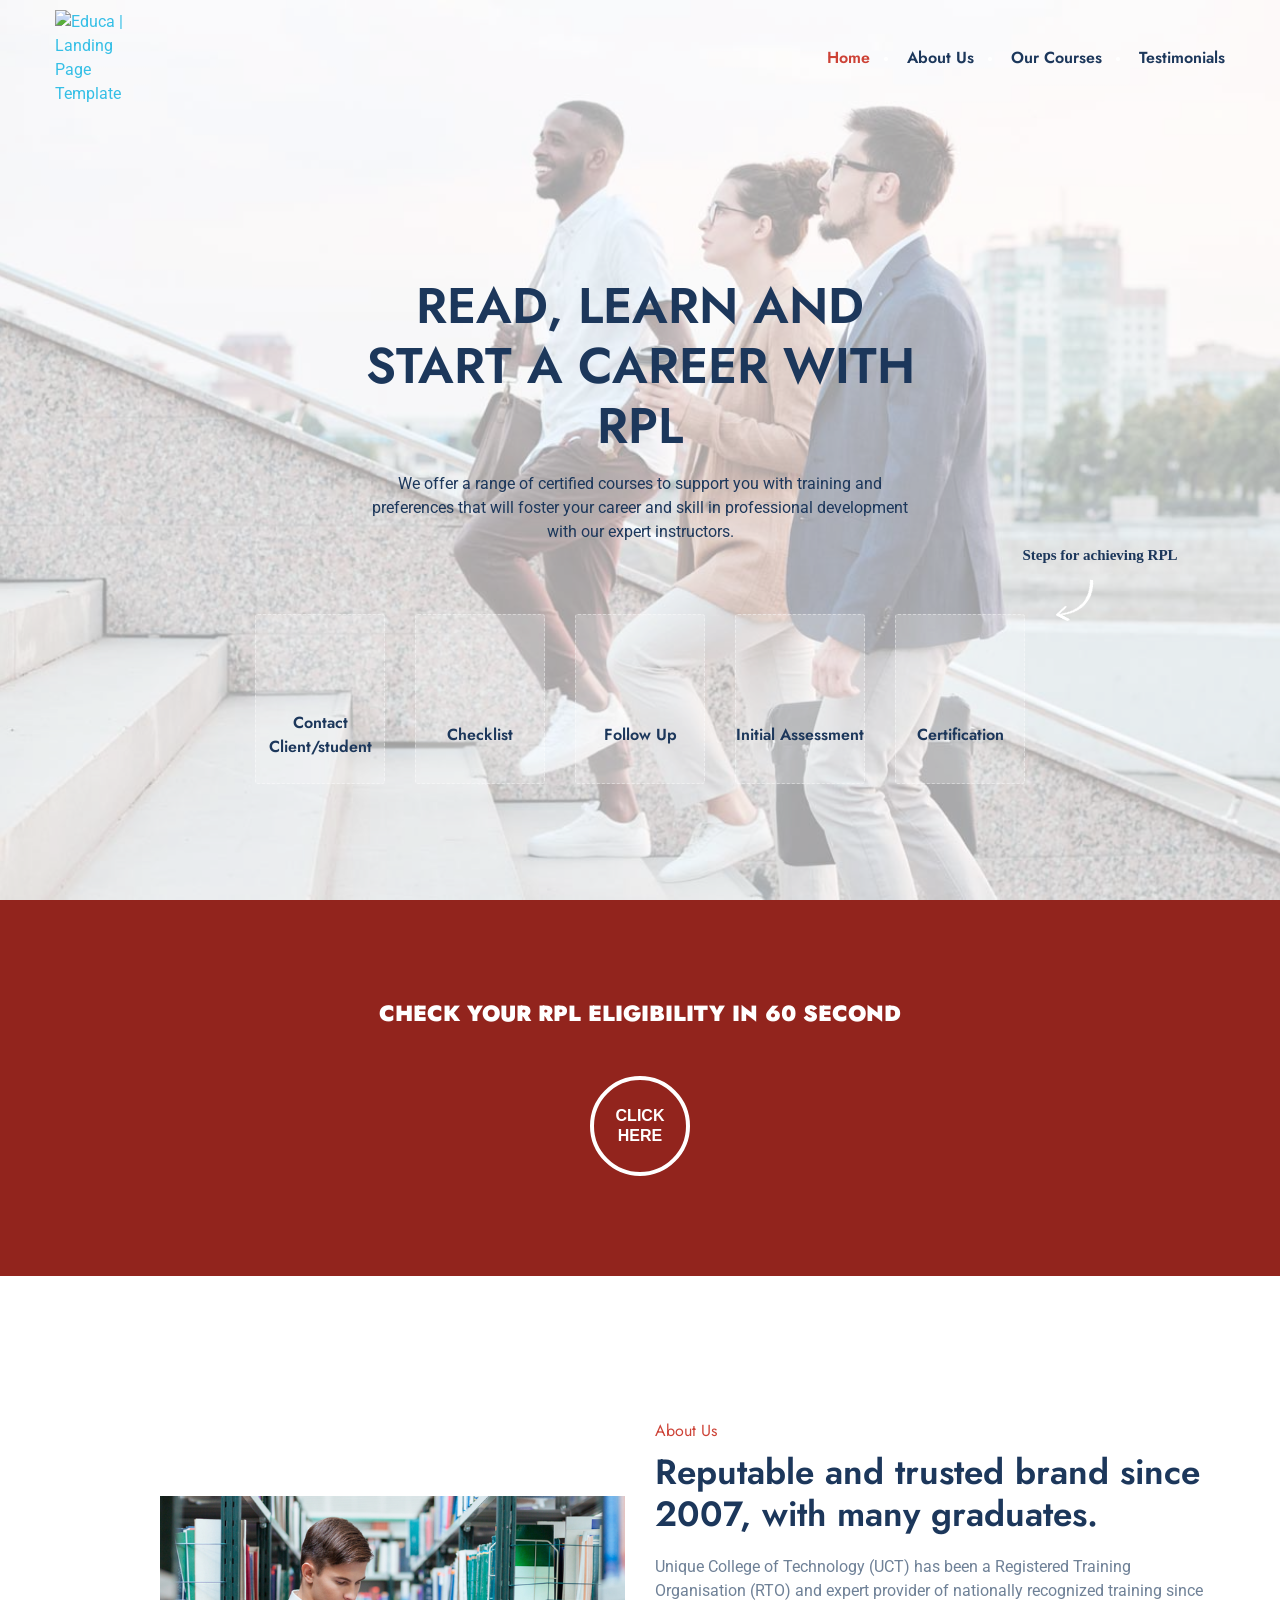
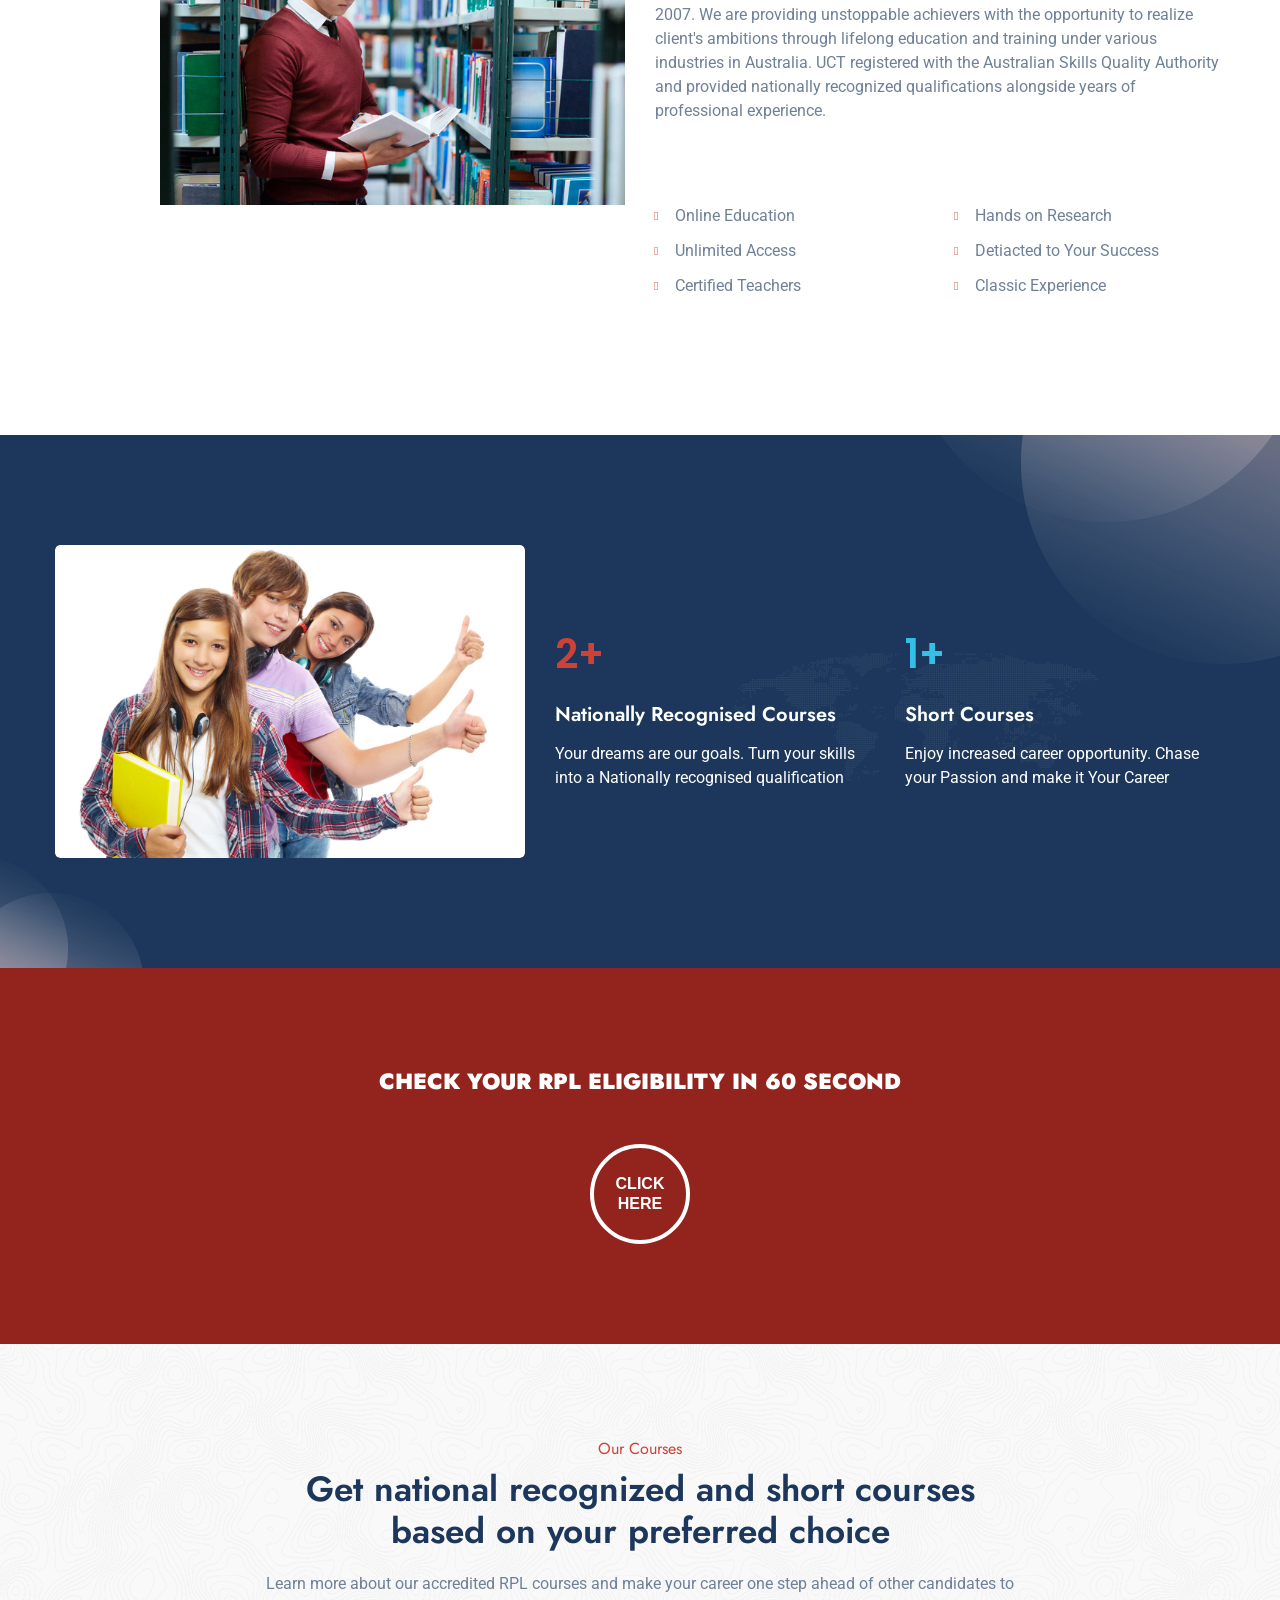
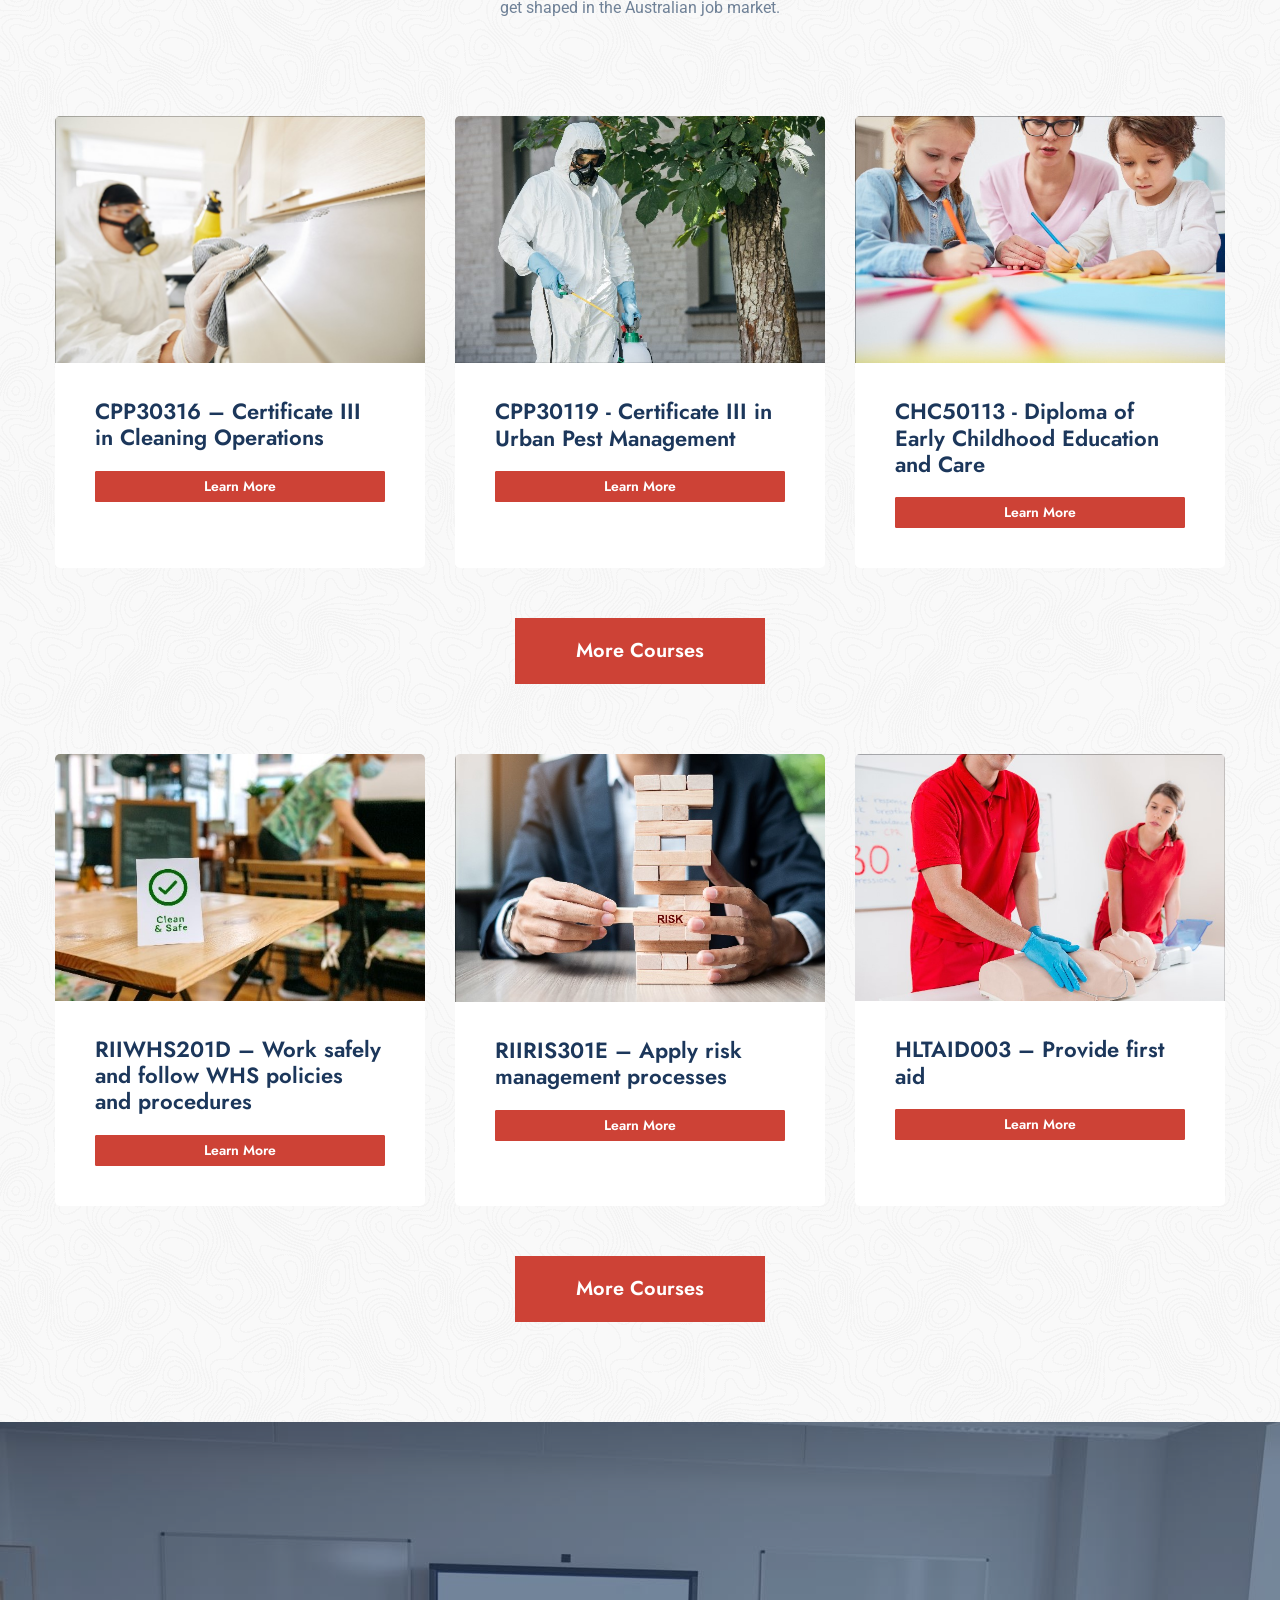
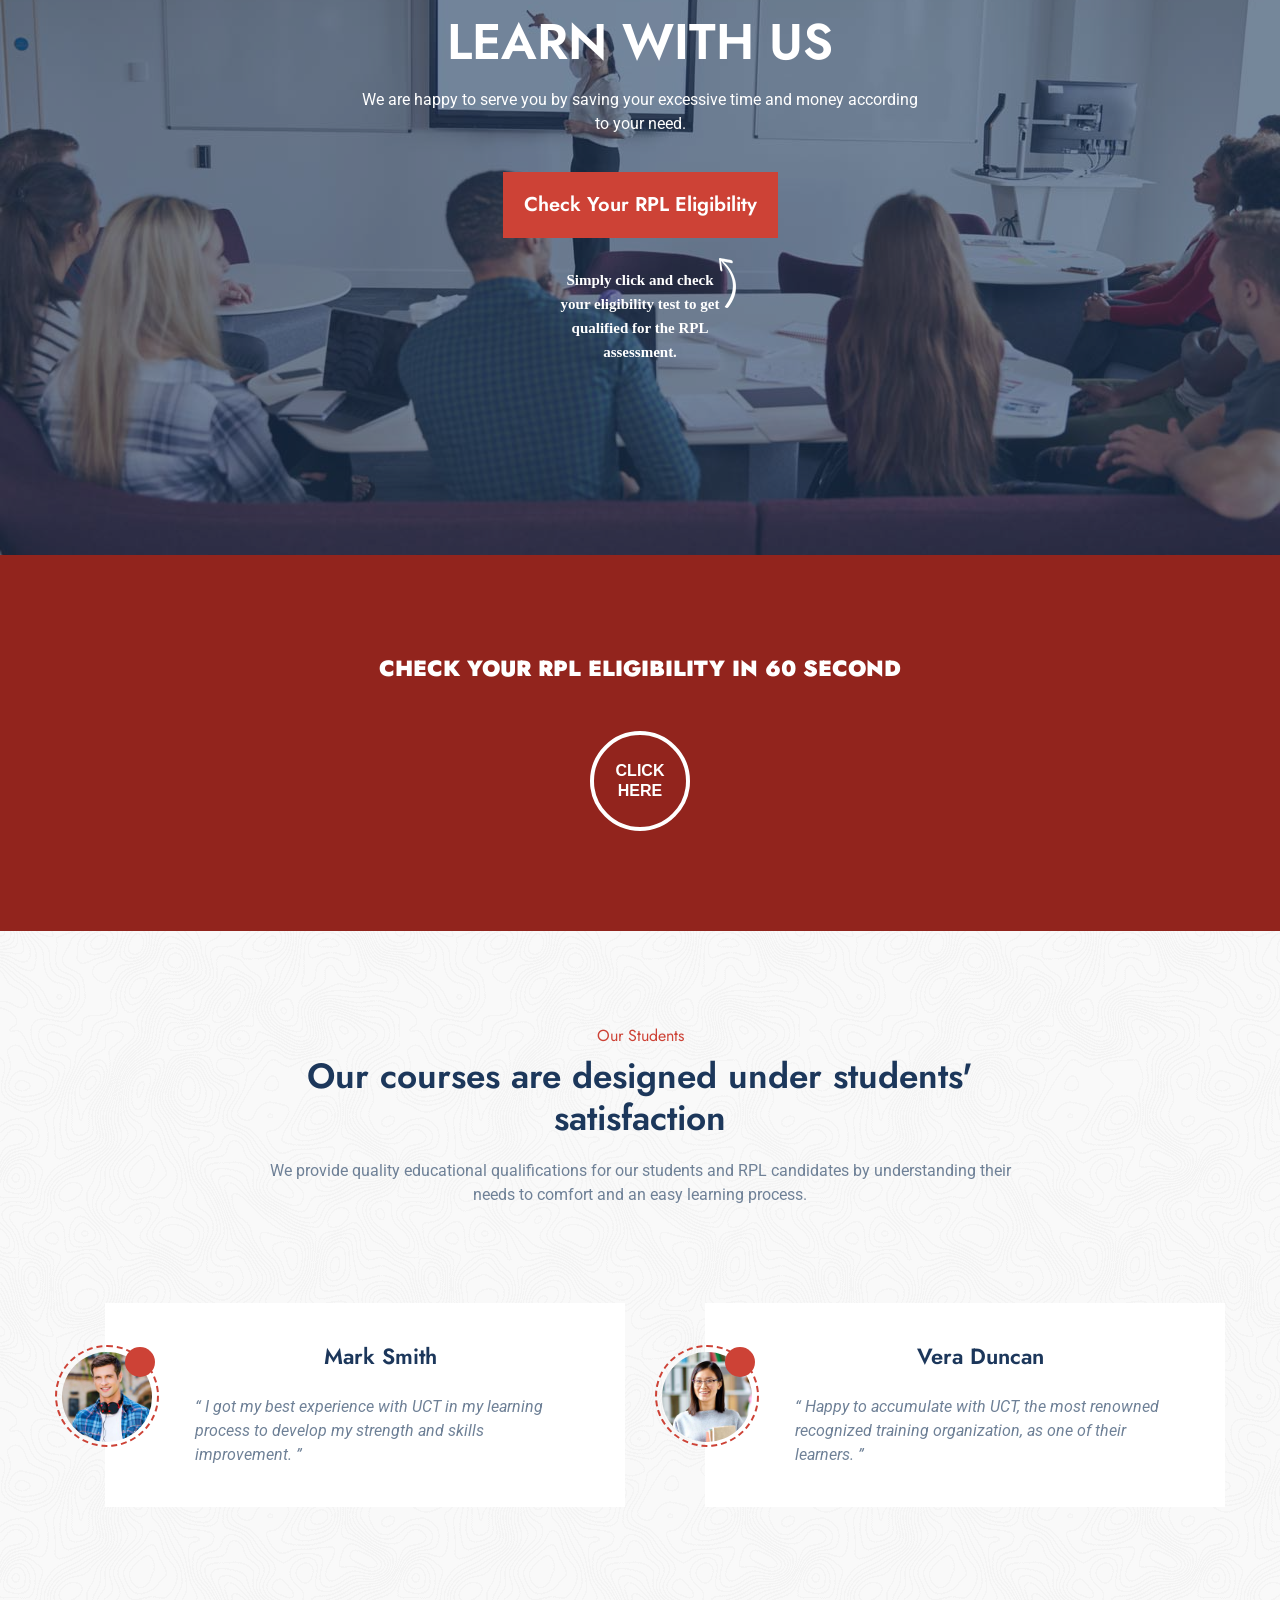
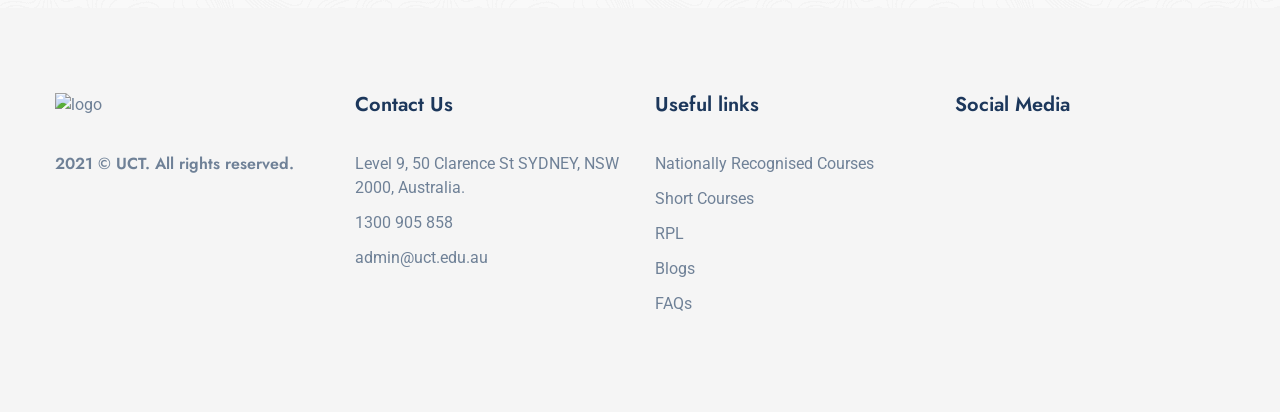
==== commit 5993b422: "updated" ====
--- a/uct-landing-page/index.html
+++ b/uct-landing-page/index.html
@@ -22,6 +22,70 @@
 	<link rel="stylesheet" href="css/colors.css">
 	<!-- include the site responsive stylesheet -->
 	<link rel="stylesheet" href="css/responsive.css">
+
+	<style>
+		.rpl {
+			background: #92241D;
+			padding: 100px 0px;
+		}
+
+		.rpl-text {
+		text-align: center;
+		margin-bottom: 50px;
+		text-transform: uppercase;
+		font-weight: 900;
+		color: #fff;
+		}
+
+		.wrap {
+		display: flex;
+		justify-content: center;
+		align-items: center;
+		flex-direction: column;
+		}
+
+		.btn-ripple {
+		display: inline;
+		background: transparent;
+		cursor: pointer;
+		border: 4px solid #fff;
+		color: #fff;
+		height: 100px;
+		width: 100px;
+		text-align: center;
+		display: flex;
+		flex-direction: column;
+		justify-content: center;
+		border-radius: 100%;
+		text-transform: uppercase;
+		font-family: "Muli-LightItalic", Helvetica;
+		font-size: 16px;
+		line-height: 20px;
+		font-weight: 600;
+		animation: ripple 0.8s linear infinite;
+		transition: all 0.7s ease;
+		}
+		.btn-ripple:hover {
+		color: #fff;
+		transform: scale(1.1);
+		}
+		.btn-ripple:focus {
+		outline: none;
+		}
+
+		@keyframes ripple {
+		0% {
+			box-shadow: 0 0 0 0 rgba(255, 255, 255, 0.3),
+			0 0 0 1px rgba(255, 255, 255, 0.3), 0 0 0 3px rgba(255, 255, 255, 0.3),
+			0 0 0 5px rgba(255, 255, 255, 0.3);
+		}
+		100% {
+			box-shadow: 0 0 0 0 rgba(255, 255, 255, 0.3),
+			0 0 0 4px rgba(255, 255, 255, 0.3), 0 0 0 20px rgba(255, 255, 255, 0),
+			0 0 0 30px rgba(255, 255, 255, 0);
+		}
+		}
+	</style>
 </head>
 <body>
 	<!-- pageWrapper -->
@@ -69,7 +133,7 @@
 			<!-- scrollToIntroBlock -->
 			<div id="scrollToIntroBlock" class="mt-n12 pt-12 mt-lg-n16 pt-lg-16 mt-xl-n20 pt-xl-20">
 				<!-- introBlock -->
-				<section class="introBlock d-flex w-100 bgCover text-center position-relative text-white" style="background-image: url(images/banner.jpg);">
+				<section class="introBlock d-flex w-100 bgCover text-center position-relative text-white" style="background-image: url(./images/banner.jpg);">
 					<div class="alignHolder w-100 d-flex align-items-center">
 						<div class="align w-100 pt-20 pt-md-24 pt-lg-30 pt-xl-38 pb-3 pb-md-10">
 							<div class="container position-relative mt-10">
@@ -85,9 +149,6 @@
 											We offer a range of certified courses to support you with training and preferences that will foster your career and skill in professional development with our expert instructors.
 										</p>
 									</div>
-									<a href="https://uct.edu.au/check-your-eligibility-for-rpl/" class="btn btnTheme position-relative border-0 p-0 mt-4 wow bounceIn" data-wow-delay="1s" data-hover="Check Your RPL Eligibility">
-										<span class="d-block btnText">Check Your RPL Eligibility</span>
-									</a>
 								</div>
 								<div class="text-dark position-relative catsWrap mx-auto mt-6 mt-md-0 wow flipInX" data-wow-delay="1.5s">
 									<strong class="arrowTag arrowTag01 fontThird mb-4 mb-md-0 d-block">Steps for achieving RPL <span class="artgArrow1 position-absolute d-none d-md-block"><img src="images/arrow1.png" alt="arrow"></span></strong>
@@ -177,6 +238,25 @@
 					</div>
 				</section>
 			</div>
+			<section class="rpl">
+				<div class="container">
+					<div class="row">
+					<div class="col-xs-12 col-sm-12 col-md-12">
+						<div class="text-center">
+						<h3 class="rpl-text">
+							Check your RPL eligibility in 60 second
+						</h3>
+						</div>
+					</div>
+					<!-- .col-md-8 end -->
+					</div>
+					<!-- .row end -->
+					<div class='wrap'>
+					<a href="https://uct.edu.au/check-your-eligibility-for-rpl/" class="btn-ripple">Click Here</a>
+					</div>
+				</div>
+				<!-- .container end -->
+			</section>
 			<!-- scrollToAboutUs -->
 			<div id="scrollToAboutUs" class="mt-n12 pt-12 mt-lg-n16 pt-lg-16 mt-xl-n20 pt-xl-20">
 				<!-- aboutUsBlock -->
@@ -259,6 +339,25 @@
 					<img src="images/pattern06.png" alt="image">
 				</span>
 			</section>
+			<section class="rpl">
+				<div class="container">
+					<div class="row">
+					<div class="col-xs-12 col-sm-12 col-md-12">
+						<div class="text-center">
+						<h3 class="rpl-text">
+							Check your RPL eligibility in 60 second
+						</h3>
+						</div>
+					</div>
+					<!-- .col-md-8 end -->
+					</div>
+					<!-- .row end -->
+					<div class='wrap'>
+					<a href="https://uct.edu.au/check-your-eligibility-for-rpl/" class="btn-ripple">Click Here</a>
+					</div>
+				</div>
+				<!-- .container end -->
+			</section>
 			<!-- scrollToOurCourses -->
 			<div class="mt-n12 pt-12 mt-lg-n16 pt-lg-16 mt-xl-n20 pt-xl-20">
 				<!-- coursesBlock -->
@@ -429,6 +528,25 @@
 					</div>
 				</div>
 			</section>
+			<section class="rpl">
+				<div class="container">
+					<div class="row">
+					<div class="col-xs-12 col-sm-12 col-md-12">
+						<div class="text-center">
+						<h3 class="rpl-text">
+							Check your RPL eligibility in 60 second
+						</h3>
+						</div>
+					</div>
+					<!-- .col-md-8 end -->
+					</div>
+					<!-- .row end -->
+					<div class='wrap'>
+					<a href="https://uct.edu.au/check-your-eligibility-for-rpl/" class="btn-ripple">Click Here</a>
+					</div>
+				</div>
+				<!-- .container end -->
+			</section>
 			<!-- scrollToOurStudents -->
 			<div id="scrollToOurTesti" class="mt-n12 pt-12 mt-lg-n16 pt-lg-16 mt-xl-n20 pt-xl-20">
 				<!-- studentsBlock -->
